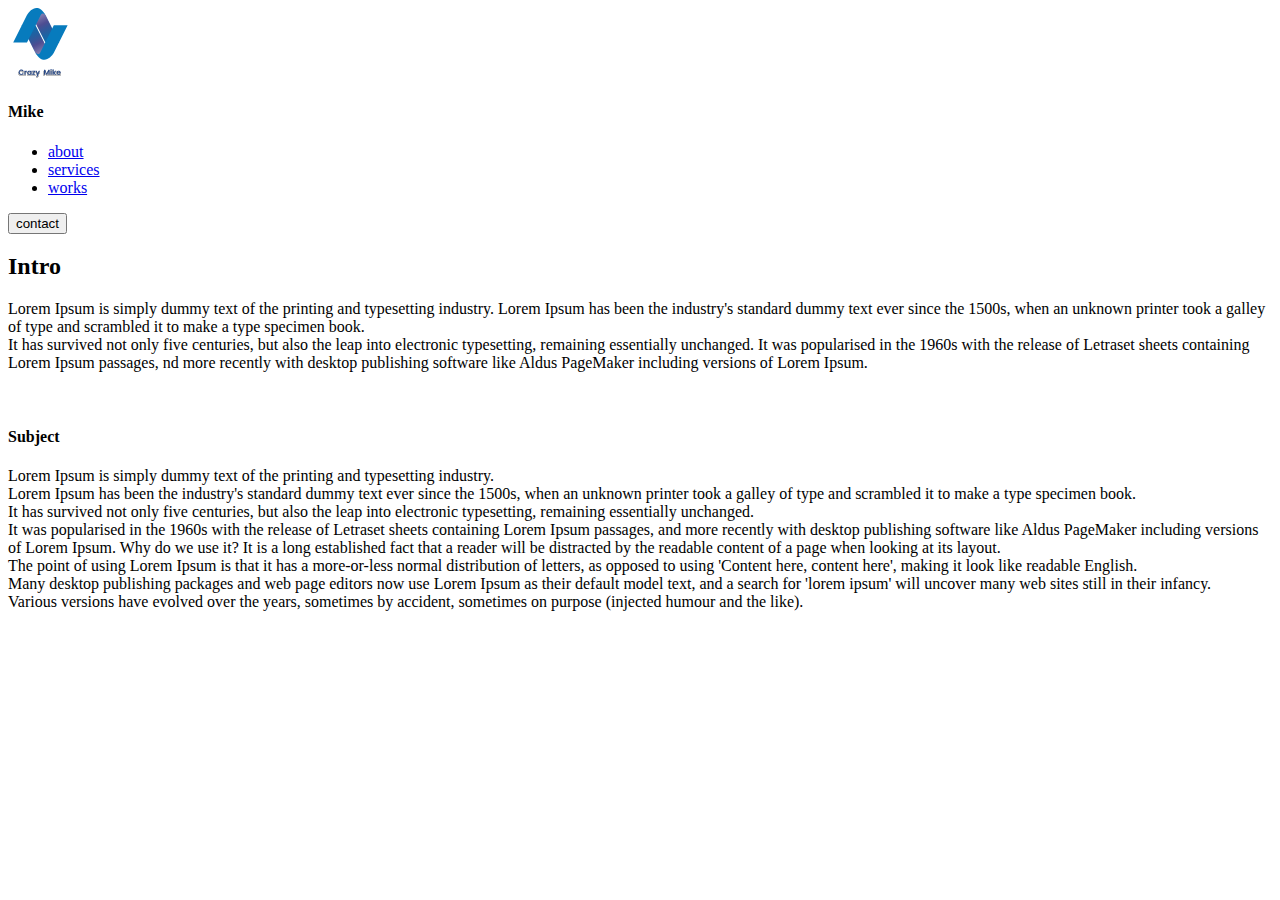
==== html_css_test/index.html @ 1f45998e "added new section contant" ====
<!DOCTYPE html>
<html lang="en">
  <head>
    <meta charset="UTF-8" />
    <meta http-equiv="X-UA-Compatible" content="IE=edge" />
    <meta name="viewport" content="width=device-width, initial-scale=1.0" />
    <title>nav styles</title>
    <link rel="stylesheet" href="style.css" />
  </head>
  <body>
    <header>
      <div class="logo-container">
        <div class="logo-graphic">
          <svg
            width="70"
            height="70"
            viewBox="0 0 390 458"
            fill="none"
            xmlns="http://www.w3.org/2000/svg"
          >
            <path
              d="M301.233 226.419L210.747 45.447L202.838 36.8403L191.44 28.2336L176.786 26.3727L150.966 30.0945L120.493 45.447L210.747 226.419H301.233Z"
              fill="#077BBD"
            />
            <path
              d="M301.233 226.419L210.747 45.447L202.838 36.8403L191.44 28.2336L176.786 26.3727L150.966 30.0945L120.493 45.447L210.747 226.419H301.233Z"
              fill="url(#paint0_linear)"
            />
            <path
              d="M54.8966 112.438L145.383 293.41L153.292 302.017L164.69 310.623L179.344 312.484L205.164 308.763L235.636 293.41L145.383 112.438L54.8966 112.438Z"
              fill="#077BBD"
            />
            <path
              d="M54.8966 112.438L145.383 293.41L153.292 302.017L164.69 310.623L179.344 312.484L205.164 308.763L235.636 293.41L145.383 112.438L54.8966 112.438Z"
              fill="url(#paint1_linear)"
            />
            <path
              d="M90.2537 45.6796L0 225.954H90.2537L180.275 45.6796C189.064 32.4724 196.558 32.8841 210.98 45.9104C163.154 -37.0858 110.724 11.0978 90.2537 45.6796Z"
              fill="#077BBD"
            />
            <path
              d="M265.876 293.178L356.13 112.903L265.876 112.903L176.32 293.178C167.531 306.385 159.805 304.575 145.15 293.178C192.975 376.174 245.406 327.759 265.876 293.178Z"
              fill="#077BBD"
            />
            <g filter="url(#filter0_d)">
              <path
                d="M35.68 420.2C35.68 416.904 36.416 413.96 37.888 411.368C39.392 408.744 41.424 406.712 43.984 405.272C46.576 403.8 49.472 403.064 52.672 403.064C56.416 403.064 59.696 404.024 62.512 405.944C65.328 407.864 67.296 410.52 68.416 413.912H60.688C59.92 412.312 58.832 411.112 57.424 410.312C56.048 409.512 54.448 409.112 52.624 409.112C50.672 409.112 48.928 409.576 47.392 410.504C45.888 411.4 44.704 412.68 43.84 414.344C43.008 416.008 42.592 417.96 42.592 420.2C42.592 422.408 43.008 424.36 43.84 426.056C44.704 427.72 45.888 429.016 47.392 429.944C48.928 430.84 50.672 431.288 52.624 431.288C54.448 431.288 56.048 430.888 57.424 430.088C58.832 429.256 59.92 428.04 60.688 426.44H68.416C67.296 429.864 65.328 432.536 62.512 434.456C59.728 436.344 56.448 437.288 52.672 437.288C49.472 437.288 46.576 436.568 43.984 435.128C41.424 433.656 39.392 431.624 37.888 429.032C36.416 426.44 35.68 423.496 35.68 420.2ZM80.8758 414.536C81.7398 413.128 82.8598 412.024 84.2358 411.224C85.6438 410.424 87.2438 410.024 89.0358 410.024V417.08H87.2598C85.1478 417.08 83.5478 417.576 82.4598 418.568C81.4038 419.56 80.8758 421.288 80.8758 423.752V437H74.1558V410.408H80.8758V414.536ZM91.834 423.608C91.834 420.92 92.362 418.536 93.418 416.456C94.506 414.376 95.962 412.776 97.786 411.656C99.642 410.536 101.706 409.976 103.978 409.976C105.962 409.976 107.69 410.376 109.162 411.176C110.666 411.976 111.866 412.984 112.762 414.2V410.408H119.53V437H112.762V433.112C111.898 434.36 110.698 435.4 109.162 436.232C107.658 437.032 105.914 437.432 103.93 437.432C101.69 437.432 99.642 436.856 97.786 435.704C95.962 434.552 94.506 432.936 93.418 430.856C92.362 428.744 91.834 426.328 91.834 423.608ZM112.762 423.704C112.762 422.072 112.442 420.68 111.802 419.528C111.162 418.344 110.298 417.448 109.21 416.84C108.122 416.2 106.954 415.88 105.706 415.88C104.458 415.88 103.306 416.184 102.25 416.792C101.194 417.4 100.33 418.296 99.658 419.48C99.018 420.632 98.698 422.008 98.698 423.608C98.698 425.208 99.018 426.616 99.658 427.832C100.33 429.016 101.194 429.928 102.25 430.568C103.338 431.208 104.49 431.528 105.706 431.528C106.954 431.528 108.122 431.224 109.21 430.616C110.298 429.976 111.162 429.08 111.802 427.928C112.442 426.744 112.762 425.336 112.762 423.704ZM132.237 431.48H144.093V437H124.605V431.576L136.221 415.928H124.653V410.408H143.949V415.832L132.237 431.48ZM174.736 410.408L158.272 449.576H151.12L156.88 436.328L146.224 410.408H153.76L160.624 428.984L167.584 410.408H174.736ZM237.762 403.496V437H231.042V415.208L222.066 437H216.978L207.954 415.208V437H201.234V403.496H208.866L219.522 428.408L230.178 403.496H237.762ZM247.814 407.24C246.63 407.24 245.638 406.872 244.838 406.136C244.07 405.368 243.686 404.424 243.686 403.304C243.686 402.184 244.07 401.256 244.838 400.52C245.638 399.752 246.63 399.368 247.814 399.368C248.998 399.368 249.974 399.752 250.742 400.52C251.542 401.256 251.942 402.184 251.942 403.304C251.942 404.424 251.542 405.368 250.742 406.136C249.974 406.872 248.998 407.24 247.814 407.24ZM251.126 410.408V437H244.406V410.408H251.126ZM273.509 437L264.485 425.672V437H257.765V401.48H264.485V421.688L273.413 410.408H282.149L270.437 423.752L282.245 437H273.509ZM310.516 423.128C310.516 424.088 310.452 424.952 310.324 425.72H290.884C291.044 427.64 291.716 429.144 292.9 430.232C294.084 431.32 295.54 431.864 297.268 431.864C299.764 431.864 301.54 430.792 302.596 428.648H309.844C309.076 431.208 307.604 433.32 305.428 434.984C303.252 436.616 300.58 437.432 297.412 437.432C294.852 437.432 292.548 436.872 290.5 435.752C288.484 434.6 286.9 432.984 285.748 430.904C284.628 428.824 284.068 426.424 284.068 423.704C284.068 420.952 284.628 418.536 285.748 416.456C286.868 414.376 288.436 412.776 290.452 411.656C292.468 410.536 294.788 409.976 297.412 409.976C299.94 409.976 302.196 410.52 304.18 411.608C306.196 412.696 307.748 414.248 308.836 416.264C309.956 418.248 310.516 420.536 310.516 423.128ZM303.556 421.208C303.524 419.48 302.9 418.104 301.684 417.08C300.468 416.024 298.98 415.496 297.22 415.496C295.556 415.496 294.148 416.008 292.996 417.032C291.876 418.024 291.188 419.416 290.932 421.208H303.556Z"
                fill="#274888"
              />
            </g>
            <defs>
              <filter
                id="filter0_d"
                x="31.68"
                y="399.368"
                width="282.836"
                height="58.208"
                filterUnits="userSpaceOnUse"
                color-interpolation-filters="sRGB"
              >
                <feFlood flood-opacity="0" result="BackgroundImageFix" />
                <feColorMatrix
                  in="SourceAlpha"
                  type="matrix"
                  values="0 0 0 0 0 0 0 0 0 0 0 0 0 0 0 0 0 0 127 0"
                />
                <feOffset dy="4" />
                <feGaussianBlur stdDeviation="2" />
                <feColorMatrix
                  type="matrix"
                  values="0 0 0 0 0 0 0 0 0 0 0 0 0 0 0 0 0 0 0.25 0"
                />
                <feBlend
                  mode="normal"
                  in2="BackgroundImageFix"
                  result="effect1_dropShadow"
                />
                <feBlend
                  mode="normal"
                  in="SourceGraphic"
                  in2="effect1_dropShadow"
                  result="shape"
                />
              </filter>
              <linearGradient
                id="paint0_linear"
                x1="120.261"
                y1="-44.1088"
                x2="268.435"
                y2="245.726"
                gradientUnits="userSpaceOnUse"
              >
                <stop stop-color="white" />
                <stop
                  offset="0.510346"
                  stop-color="#72367C"
                  stop-opacity="0.661584"
                />
                <stop offset="1" stop-color="#143668" stop-opacity="0" />
              </linearGradient>
              <linearGradient
                id="paint1_linear"
                x1="235.869"
                y1="382.966"
                x2="87.695"
                y2="93.1307"
                gradientUnits="userSpaceOnUse"
              >
                <stop stop-color="white" />
                <stop
                  offset="0.510346"
                  stop-color="#72367C"
                  stop-opacity="0.661584"
                />
                <stop offset="1" stop-color="#143668" stop-opacity="0" />
              </linearGradient>
            </defs>
          </svg>
        </div>
        <h4 class="logo">Mike</h4>
      </div>

      <nav>
        <ul class="nav-links">
          <li class="nav-link"><a href="#" class="nav-link">about</a></li>
          <li class="nav-link"><a href="#" class="nav-link">services</a></li>
          <li class="nav-link"><a href="#" class="nav-link">works</a></li>
        </ul>
      </nav>
      <button class="cta">contact</button>
    </header>
    <section class="introduction">
      <div class="intro">
        <h2>Intro</h2>
        <p class="para">
          Lorem Ipsum is simply dummy text of the printing and typesetting
          industry. Lorem Ipsum has been the industry's standard dummy text ever
          since the 1500s, when an unknown printer took a galley of type and
          scrambled it to make a type specimen book.<br />
          It has survived not only five centuries, but also the leap into
          electronic typesetting, remaining essentially unchanged. It was
          popularised in the 1960s with the release of Letraset sheets
          containing Lorem Ipsum passages, nd more recently with desktop
          publishing software like Aldus PageMaker including versions of Lorem
          Ipsum.
        </p>
      </div>
      <div class="banner">
        <img src="ART OF RALLY.jpg" alt="" class="img" />
      </div>
    </section>
    <secton>
      <h4 class="contant">
        Subject</h4>
      Lorem Ipsum is simply dummy text of the printing and typesetting industry.<br>
      Lorem Ipsum has been the industry's standard dummy text ever since the 1500s, when an unknown printer took a galley of type and scrambled it to make a type specimen book.<br>
      It has survived not only five centuries, but also the leap into electronic typesetting, remaining essentially unchanged.<br>
      It was popularised in the 1960s with the release of Letraset sheets containing Lorem Ipsum passages, and more recently with desktop publishing software like Aldus PageMaker including versions of Lorem Ipsum.

Why do we use it?
It is a long established fact that a reader will be distracted by the readable content of a page when looking at its layout.<br>
      The point of using Lorem Ipsum is that it has a more-or-less normal distribution of letters, as opposed to using 'Content here, content here', making it look like readable English.<br>
      Many desktop publishing packages and web page editors now use Lorem Ipsum as their default model text, and a search for 'lorem ipsum' will uncover many web sites still in their infancy.<br>
      Various versions have evolved over the years, sometimes by accident, sometimes on purpose (injected humour and the like).
      </section>
  </body>
</html>
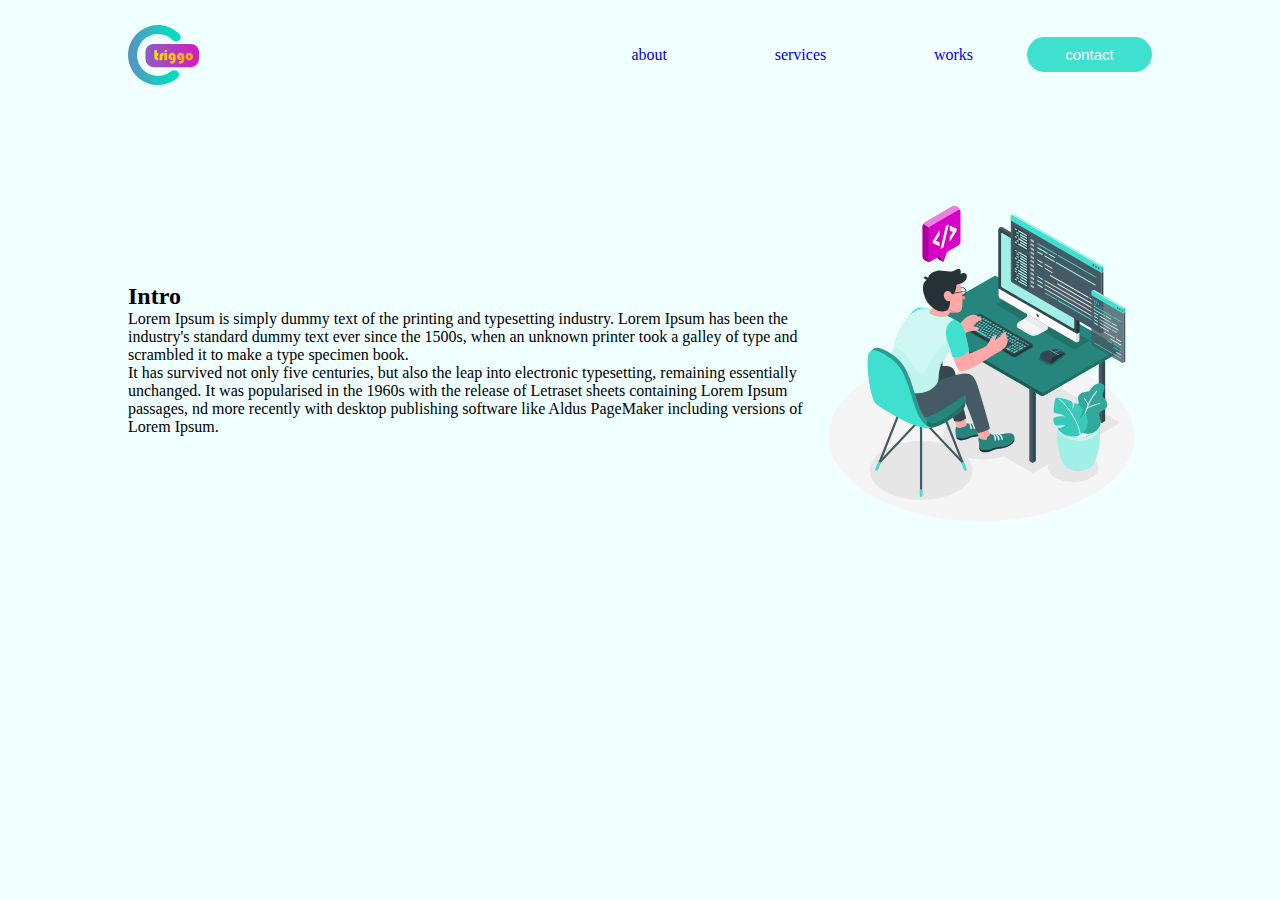
==== commit 3bc9290c: "vector image added" ====
--- a/html_css_test/index.html
+++ b/html_css_test/index.html
@@ -11,7 +11,8 @@
     <header>
       <div class="logo-container">
         <div class="logo-graphic">
-          <svg
+          <img src="triggo_logo.svg" alt="" class="" height="60px" />
+          <!-- <svg
             width="70"
             height="70"
             viewBox="0 0 390 458"
@@ -42,12 +43,6 @@
               d="M265.876 293.178L356.13 112.903L265.876 112.903L176.32 293.178C167.531 306.385 159.805 304.575 145.15 293.178C192.975 376.174 245.406 327.759 265.876 293.178Z"
               fill="#077BBD"
             />
-            <g filter="url(#filter0_d)">
-              <path
-                d="M35.68 420.2C35.68 416.904 36.416 413.96 37.888 411.368C39.392 408.744 41.424 406.712 43.984 405.272C46.576 403.8 49.472 403.064 52.672 403.064C56.416 403.064 59.696 404.024 62.512 405.944C65.328 407.864 67.296 410.52 68.416 413.912H60.688C59.92 412.312 58.832 411.112 57.424 410.312C56.048 409.512 54.448 409.112 52.624 409.112C50.672 409.112 48.928 409.576 47.392 410.504C45.888 411.4 44.704 412.68 43.84 414.344C43.008 416.008 42.592 417.96 42.592 420.2C42.592 422.408 43.008 424.36 43.84 426.056C44.704 427.72 45.888 429.016 47.392 429.944C48.928 430.84 50.672 431.288 52.624 431.288C54.448 431.288 56.048 430.888 57.424 430.088C58.832 429.256 59.92 428.04 60.688 426.44H68.416C67.296 429.864 65.328 432.536 62.512 434.456C59.728 436.344 56.448 437.288 52.672 437.288C49.472 437.288 46.576 436.568 43.984 435.128C41.424 433.656 39.392 431.624 37.888 429.032C36.416 426.44 35.68 423.496 35.68 420.2ZM80.8758 414.536C81.7398 413.128 82.8598 412.024 84.2358 411.224C85.6438 410.424 87.2438 410.024 89.0358 410.024V417.08H87.2598C85.1478 417.08 83.5478 417.576 82.4598 418.568C81.4038 419.56 80.8758 421.288 80.8758 423.752V437H74.1558V410.408H80.8758V414.536ZM91.834 423.608C91.834 420.92 92.362 418.536 93.418 416.456C94.506 414.376 95.962 412.776 97.786 411.656C99.642 410.536 101.706 409.976 103.978 409.976C105.962 409.976 107.69 410.376 109.162 411.176C110.666 411.976 111.866 412.984 112.762 414.2V410.408H119.53V437H112.762V433.112C111.898 434.36 110.698 435.4 109.162 436.232C107.658 437.032 105.914 437.432 103.93 437.432C101.69 437.432 99.642 436.856 97.786 435.704C95.962 434.552 94.506 432.936 93.418 430.856C92.362 428.744 91.834 426.328 91.834 423.608ZM112.762 423.704C112.762 422.072 112.442 420.68 111.802 419.528C111.162 418.344 110.298 417.448 109.21 416.84C108.122 416.2 106.954 415.88 105.706 415.88C104.458 415.88 103.306 416.184 102.25 416.792C101.194 417.4 100.33 418.296 99.658 419.48C99.018 420.632 98.698 422.008 98.698 423.608C98.698 425.208 99.018 426.616 99.658 427.832C100.33 429.016 101.194 429.928 102.25 430.568C103.338 431.208 104.49 431.528 105.706 431.528C106.954 431.528 108.122 431.224 109.21 430.616C110.298 429.976 111.162 429.08 111.802 427.928C112.442 426.744 112.762 425.336 112.762 423.704ZM132.237 431.48H144.093V437H124.605V431.576L136.221 415.928H124.653V410.408H143.949V415.832L132.237 431.48ZM174.736 410.408L158.272 449.576H151.12L156.88 436.328L146.224 410.408H153.76L160.624 428.984L167.584 410.408H174.736ZM237.762 403.496V437H231.042V415.208L222.066 437H216.978L207.954 415.208V437H201.234V403.496H208.866L219.522 428.408L230.178 403.496H237.762ZM247.814 407.24C246.63 407.24 245.638 406.872 244.838 406.136C244.07 405.368 243.686 404.424 243.686 403.304C243.686 402.184 244.07 401.256 244.838 400.52C245.638 399.752 246.63 399.368 247.814 399.368C248.998 399.368 249.974 399.752 250.742 400.52C251.542 401.256 251.942 402.184 251.942 403.304C251.942 404.424 251.542 405.368 250.742 406.136C249.974 406.872 248.998 407.24 247.814 407.24ZM251.126 410.408V437H244.406V410.408H251.126ZM273.509 437L264.485 425.672V437H257.765V401.48H264.485V421.688L273.413 410.408H282.149L270.437 423.752L282.245 437H273.509ZM310.516 423.128C310.516 424.088 310.452 424.952 310.324 425.72H290.884C291.044 427.64 291.716 429.144 292.9 430.232C294.084 431.32 295.54 431.864 297.268 431.864C299.764 431.864 301.54 430.792 302.596 428.648H309.844C309.076 431.208 307.604 433.32 305.428 434.984C303.252 436.616 300.58 437.432 297.412 437.432C294.852 437.432 292.548 436.872 290.5 435.752C288.484 434.6 286.9 432.984 285.748 430.904C284.628 428.824 284.068 426.424 284.068 423.704C284.068 420.952 284.628 418.536 285.748 416.456C286.868 414.376 288.436 412.776 290.452 411.656C292.468 410.536 294.788 409.976 297.412 409.976C299.94 409.976 302.196 410.52 304.18 411.608C306.196 412.696 307.748 414.248 308.836 416.264C309.956 418.248 310.516 420.536 310.516 423.128ZM303.556 421.208C303.524 419.48 302.9 418.104 301.684 417.08C300.468 416.024 298.98 415.496 297.22 415.496C295.556 415.496 294.148 416.008 292.996 417.032C291.876 418.024 291.188 419.416 290.932 421.208H303.556Z"
-                fill="#274888"
-              />
-            </g>
             <defs>
               <filter
                 id="filter0_d"
@@ -115,9 +110,9 @@
                 <stop offset="1" stop-color="#143668" stop-opacity="0" />
               </linearGradient>
             </defs>
-          </svg>
+          </svg>-->
         </div>
-        <h4 class="logo">Mike</h4>
+        <!-- <h4 class="logo">Mike</h4> -->
       </div>
 
       <nav>
@@ -130,38 +125,3354 @@
       <button class="cta">contact</button>
     </header>
     <section class="introduction">
-      <div class="intro">
-        <h2>Intro</h2>
-        <p class="para">
-          Lorem Ipsum is simply dummy text of the printing and typesetting
-          industry. Lorem Ipsum has been the industry's standard dummy text ever
-          since the 1500s, when an unknown printer took a galley of type and
-          scrambled it to make a type specimen book.<br />
-          It has survived not only five centuries, but also the leap into
-          electronic typesetting, remaining essentially unchanged. It was
-          popularised in the 1960s with the release of Letraset sheets
-          containing Lorem Ipsum passages, nd more recently with desktop
-          publishing software like Aldus PageMaker including versions of Lorem
-          Ipsum.
-        </p>
-      </div>
-      <div class="banner">
-        <img src="ART OF RALLY.jpg" alt="" class="img" />
+      <div class="section-container">
+        <div class="intro">
+          <h2>Intro</h2>
+          <p class="para">
+            Lorem Ipsum is simply dummy text of the printing and typesetting
+            industry. Lorem Ipsum has been the industry's standard dummy text
+            ever since the 1500s, when an unknown printer took a galley of type
+            and scrambled it to make a type specimen book.<br />
+            It has survived not only five centuries, but also the leap into
+            electronic typesetting, remaining essentially unchanged. It was
+            popularised in the 1960s with the release of Letraset sheets
+            containing Lorem Ipsum passages, nd more recently with desktop
+            publishing software like Aldus PageMaker including versions of Lorem
+            Ipsum.
+          </p>
+        </div>
+        <div class="banner">
+          <!-- <img src="ART OF RALLY.jpg" alt="" class="img" />-->
+
+          <svg
+            class="animated"
+            id="freepik_stories-programming"
+            xmlns="http://www.w3.org/2000/svg"
+            viewBox="0 0 500 500"
+            version="1.1"
+            xmlns:xlink="http://www.w3.org/1999/xlink"
+            xmlns:svgjs="http://svgjs.com/svgjs"
+          >
+            <style>
+              svg#freepik_stories-programming:not(.animated) .animable {
+                opacity: 0;
+              }
+              svg#freepik_stories-programming.animated
+                #freepik--Floor--inject-12 {
+                animation: 1s 1 forwards cubic-bezier(0.36, -0.01, 0.5, 1.38)
+                  slideDown;
+                animation-delay: 0s;
+              }
+              svg#freepik_stories-programming.animated
+                #freepik--Shadows--inject-12 {
+                animation: 1s 1 forwards cubic-bezier(0.36, -0.01, 0.5, 1.38)
+                  fadeIn;
+                animation-delay: 0s;
+              }
+              svg#freepik_stories-programming.animated
+                #freepik--Desk--inject-12 {
+                animation: 1s 1 forwards cubic-bezier(0.36, -0.01, 0.5, 1.38)
+                  slideRight;
+                animation-delay: 0s;
+              }
+              svg#freepik_stories-programming.animated
+                #freepik--Plant--inject-12 {
+                animation: 1s 1 forwards cubic-bezier(0.36, -0.01, 0.5, 1.38)
+                  zoomIn;
+                animation-delay: 0s;
+              }
+              svg#freepik_stories-programming.animated
+                #freepik--Character--inject-12 {
+                animation: 1s 1 forwards cubic-bezier(0.36, -0.01, 0.5, 1.38)
+                  lightSpeedLeft;
+                animation-delay: 0s;
+              }
+              svg#freepik_stories-programming.animated
+                #freepik--speech-bubble--inject-12 {
+                animation: 1s 1 forwards cubic-bezier(0.36, -0.01, 0.5, 1.38)
+                  fadeIn;
+                animation-delay: 0s;
+              }
+              svg#freepik_stories-programming.animated
+                #freepik--text-boxes--inject-12 {
+                animation: 1s 1 forwards cubic-bezier(0.36, -0.01, 0.5, 1.38)
+                  slideLeft;
+                animation-delay: 0s;
+              }
+              @keyframes slideDown {
+                0% {
+                  opacity: 0;
+                  transform: translateY(-30px);
+                }
+                100% {
+                  opacity: 1;
+                  transform: translateY(0);
+                }
+              }
+              @keyframes fadeIn {
+                0% {
+                  opacity: 0;
+                }
+                100% {
+                  opacity: 1;
+                }
+              }
+              @keyframes slideRight {
+                0% {
+                  opacity: 0;
+                  transform: translateX(30px);
+                }
+                100% {
+                  opacity: 1;
+                  transform: translateX(0);
+                }
+              }
+              @keyframes zoomIn {
+                0% {
+                  opacity: 0;
+                  transform: scale(0.5);
+                }
+                100% {
+                  opacity: 1;
+                  transform: scale(1);
+                }
+              }
+              @keyframes lightSpeedLeft {
+                from {
+                  transform: translate3d(-50%, 0, 0) skewX(20deg);
+                  opacity: 0;
+                }
+                60% {
+                  transform: skewX(-10deg);
+                  opacity: 1;
+                }
+                80% {
+                  transform: skewX(2deg);
+                }
+                to {
+                  opacity: 1;
+                  transform: translate3d(0, 0, 0);
+                }
+              }
+              @keyframes slideLeft {
+                0% {
+                  opacity: 0;
+                  transform: translateX(-30px);
+                }
+                100% {
+                  opacity: 1;
+                  transform: translateX(0);
+                }
+              }
+              .animator-hidden {
+                display: none;
+              }
+            </style>
+            <g
+              id="freepik--Floor--inject-12"
+              class="animable"
+              style="transform-origin: 249.86px 362.36px"
+            >
+              <ellipse
+                id="freepik--floor--inject-12"
+                cx="249.86"
+                cy="362.36"
+                rx="224.23"
+                ry="124.15"
+                style="
+                  fill: rgb(245, 245, 245);
+                  transform-origin: 249.86px 362.36px;
+                "
+                class="animable"
+              ></ellipse>
+            </g>
+            <g
+              id="freepik--Shadows--inject-12"
+              class="animable"
+              style="transform-origin: 269.298px 346.273px"
+            >
+              <path
+                id="freepik--Shadow--inject-12"
+                d="M451.69,343.15l-125,72.2a3.69,3.69,0,0,1-3.36,0l-180.22-104a1,1,0,0,1,0-1.94l125-72.2a3.69,3.69,0,0,1,3.36,0l180.22,104A1,1,0,0,1,451.69,343.15Z"
+                style="
+                  fill: rgb(230, 230, 230);
+                  transform-origin: 297.4px 326.28px;
+                "
+                class="animable"
+              ></path>
+              <ellipse
+                id="freepik--shadow--inject-12"
+                cx="161.23"
+                cy="412.39"
+                rx="75.08"
+                ry="43.35"
+                style="
+                  fill: rgb(230, 230, 230);
+                  transform-origin: 161.23px 412.39px;
+                "
+                class="animable"
+              ></ellipse>
+              <ellipse
+                id="freepik--shadow--inject-12"
+                cx="252.65"
+                cy="362.13"
+                rx="59.1"
+                ry="34.12"
+                style="
+                  fill: rgb(230, 230, 230);
+                  transform-origin: 252.65px 362.13px;
+                "
+                class="animable"
+              ></ellipse>
+              <ellipse
+                id="freepik--shadow--inject-12"
+                cx="384.09"
+                cy="407.87"
+                rx="37.1"
+                ry="21.42"
+                style="
+                  fill: rgb(230, 230, 230);
+                  transform-origin: 384.09px 407.87px;
+                "
+                class="animable"
+              ></ellipse>
+            </g>
+            <g
+              id="freepik--Desk--inject-12"
+              class="animable"
+              style="transform-origin: 308.085px 218.959px"
+            >
+              <g
+                id="freepik--desk--inject-12"
+                class="animable"
+                style="transform-origin: 308.085px 218.959px"
+              >
+                <g
+                  id="freepik--Table--inject-12"
+                  class="animable"
+                  style="transform-origin: 304.4px 264.226px"
+                >
+                  <path
+                    d="M329.42,286.36v111a2.48,2.48,0,0,1-1.12,1.94l-2.38,1.37a2.46,2.46,0,0,1-2.24,0l-2.38-1.37a2.48,2.48,0,0,1-1.12-1.94V286.36c0-.71.5-1,1.12-.64l2.38,1.37a2.46,2.46,0,0,0,2.24,0l2.38-1.37C328.92,285.36,329.42,285.65,329.42,286.36Z"
+                    style="
+                      fill: rgb(55, 71, 79);
+                      transform-origin: 324.8px 343.252px;
+                    "
+                    id="ele84lsost4np"
+                    class="animable"
+                  ></path>
+                  <path
+                    d="M323.68,400.62l-2.38-1.37a2.48,2.48,0,0,1-1.12-1.94V286.36c0-.71.5-1,1.12-.64l2.38,1.37A2.48,2.48,0,0,1,324.8,289V400C324.8,400.69,324.3,401,323.68,400.62Z"
+                    style="
+                      fill: rgb(69, 90, 100);
+                      transform-origin: 322.49px 343.175px;
+                    "
+                    id="eljwvrrw5t21"
+                    class="animable"
+                  ></path>
+                  <path
+                    d="M430.93,227.72V338.66a2.45,2.45,0,0,1-1.12,1.94L427.43,342a2.52,2.52,0,0,1-2.24,0l-2.38-1.38a2.48,2.48,0,0,1-1.12-1.94V227.72c0-.71.51-1,1.12-.65l2.38,1.38a2.46,2.46,0,0,0,2.24,0l2.38-1.38C430.43,226.72,430.93,227,430.93,227.72Z"
+                    style="
+                      fill: rgb(55, 71, 79);
+                      transform-origin: 426.31px 284.591px;
+                    "
+                    id="elr7t08pqh6md"
+                    class="animable"
+                  ></path>
+                  <path
+                    d="M425.19,342l-2.38-1.38a2.48,2.48,0,0,1-1.12-1.94V227.72c0-.71.51-1,1.12-.65l2.38,1.38a2.47,2.47,0,0,1,1.12,1.94V341.33C426.31,342,425.81,342.33,425.19,342Z"
+                    style="
+                      fill: rgb(69, 90, 100);
+                      transform-origin: 424px 284.525px;
+                    "
+                    id="elaktpo2t7xh5"
+                    class="animable"
+                  ></path>
+                  <path
+                    d="M192.71,207.47v111a2.48,2.48,0,0,1-1.12,1.94l-2.38,1.37a2.46,2.46,0,0,1-2.24,0l-2.38-1.37a2.48,2.48,0,0,1-1.12-1.94v-111c0-.71.5-1,1.12-.64L187,208.2a2.46,2.46,0,0,0,2.24,0l2.38-1.37C192.21,206.47,192.71,206.76,192.71,207.47Z"
+                    style="
+                      fill: rgb(55, 71, 79);
+                      transform-origin: 188.09px 264.362px;
+                    "
+                    id="elf4302tsl7yt"
+                    class="animable"
+                  ></path>
+                  <path
+                    d="M187,321.73l-2.38-1.37a2.48,2.48,0,0,1-1.12-1.94v-111c0-.71.5-1,1.12-.64L187,208.2a2.48,2.48,0,0,1,1.12,1.94V321.08C188.09,321.8,187.59,322.09,187,321.73Z"
+                    style="
+                      fill: rgb(69, 90, 100);
+                      transform-origin: 185.81px 264.255px;
+                    "
+                    id="elgzri3o5ooee"
+                    class="animable"
+                  ></path>
+                  <path
+                    d="M453,235.61v-.81a4.49,4.49,0,0,0-2-3.53L272,128a4.51,4.51,0,0,0-4.08,0l-110.12,63.6a4.49,4.49,0,0,0-2,3.53V196a4.49,4.49,0,0,0,2,3.53l179,103.26a4.58,4.58,0,0,0,4.08,0L451,239.14A4.49,4.49,0,0,0,453,235.61Z"
+                    style="
+                      fill: rgb(64, 224, 208);
+                      transform-origin: 304.4px 215.391px;
+                    "
+                    id="el37zgjjayv9p"
+                    class="animable"
+                  ></path>
+                  <g id="eljxl0afu1e8j">
+                    <path
+                      d="M453,235.61v-.81a4.49,4.49,0,0,0-2-3.53L272,128a4.51,4.51,0,0,0-4.08,0l-110.12,63.6a4.49,4.49,0,0,0-2,3.53V196a4.49,4.49,0,0,0,2,3.53l179,103.26a4.58,4.58,0,0,0,4.08,0L451,239.14A4.49,4.49,0,0,0,453,235.61Z"
+                      style="opacity: 0.6; transform-origin: 304.4px 215.391px"
+                      class="animable"
+                    ></path>
+                  </g>
+                  <path
+                    d="M338.82,297.72v5.52a4.24,4.24,0,0,0,2-.49L451,239.15a4.51,4.51,0,0,0,2-3.53v-.82a4.53,4.53,0,0,0-1.66-3.26c.73.63.61,1.5-.38,2.09l-110.12,63.6A4.13,4.13,0,0,1,338.82,297.72Z"
+                    style="
+                      fill: rgb(64, 224, 208);
+                      transform-origin: 395.91px 267.39px;
+                    "
+                    id="elf78hawo6jv"
+                    class="animable"
+                  ></path>
+                  <g id="elmb6fbt4q1a">
+                    <path
+                      d="M338.82,297.72v5.52a4.24,4.24,0,0,0,2-.49L451,239.15a4.51,4.51,0,0,0,2-3.53v-.82a4.53,4.53,0,0,0-1.66-3.26c.73.63.61,1.5-.38,2.09l-110.12,63.6A4.13,4.13,0,0,1,338.82,297.72Z"
+                      style="opacity: 0.5; transform-origin: 395.91px 267.39px"
+                      class="animable"
+                    ></path>
+                  </g>
+                  <path
+                    d="M451,233.62,340.86,297.23a4.51,4.51,0,0,1-4.08,0L157.77,194a1.24,1.24,0,0,1,0-2.35L267.89,128a4.51,4.51,0,0,1,4.08,0L451,231.27A1.24,1.24,0,0,1,451,233.62Z"
+                    style="
+                      fill: rgb(64, 224, 208);
+                      transform-origin: 304.385px 212.615px;
+                    "
+                    id="elsf3cq88kmup"
+                    class="animable"
+                  ></path>
+                  <g id="elb9spdacxw5s">
+                    <path
+                      d="M451,233.62,340.86,297.23a4.51,4.51,0,0,1-4.08,0L157.77,194a1.24,1.24,0,0,1,0-2.35L267.89,128a4.51,4.51,0,0,1,4.08,0L451,231.27A1.24,1.24,0,0,1,451,233.62Z"
+                      style="
+                        opacity: 0.4;
+                        transform-origin: 304.385px 212.615px;
+                      "
+                      class="animable"
+                    ></path>
+                  </g>
+                </g>
+                <g
+                  id="freepik--Keyboard--inject-12"
+                  class="animable"
+                  style="transform-origin: 272.24px 215.438px"
+                >
+                  <g id="freepik--shadow--inject-12">
+                    <path
+                      d="M325.29,232.24l-26.09,15.1a3.25,3.25,0,0,1-2.93,0L219.19,202.9a.89.89,0,0,1,0-1.69l26.09-15.11a3.26,3.26,0,0,1,2.92,0l77.09,44.45A.89.89,0,0,1,325.29,232.24Z"
+                      style="
+                        opacity: 0.15;
+                        transform-origin: 272.24px 216.722px;
+                      "
+                      class="animable"
+                    ></path>
+                  </g>
+                  <g
+                    id="freepik--keyboard--inject-12"
+                    class="animable"
+                    style="transform-origin: 272.495px 214.37px"
+                  >
+                    <path
+                      d="M220.77,198.53a1,1,0,0,1,.61-.84l24.51-14.15a3.2,3.2,0,0,1,2.92,0l74.8,43.25a1,1,0,0,1,.6.85v2.57a1,1,0,0,1-.6.84l-24.5,14.15a3.22,3.22,0,0,1-2.93,0L221.38,202a1,1,0,0,1-.61-.84Z"
+                      style="
+                        fill: rgb(38, 50, 56);
+                        transform-origin: 272.49px 214.37px;
+                      "
+                      id="el27pb0r1hbof"
+                      class="animable"
+                    ></path>
+                    <path
+                      d="M299.11,242.57l24.5-14.09a.89.89,0,0,0,0-1.69l-74.8-43.25a3.2,3.2,0,0,0-2.92,0l-24.51,14.15a.89.89,0,0,0,0,1.69l74.8,43.18A3.25,3.25,0,0,0,299.11,242.57Z"
+                      style="
+                        fill: rgb(55, 71, 79);
+                        transform-origin: 272.495px 213.051px;
+                      "
+                      id="elpz65jobewlh"
+                      class="animable"
+                    ></path>
+                    <path
+                      d="M297.74,242.91v2.63a2.92,2.92,0,0,0,1.37-.34l24.49-14.14a1,1,0,0,0,.61-.85v-2.58a1,1,0,0,1-.61.85l-24.49,14.09A3,3,0,0,1,297.74,242.91Z"
+                      style="
+                        fill: rgb(38, 50, 56);
+                        transform-origin: 310.975px 236.585px;
+                      "
+                      id="elng75ei92j"
+                      class="animable"
+                    ></path>
+                    <path
+                      d="M225.31,198.72s0,0,0,0l2.42-1.4,3.29,1.9-2.44,1.45-3.29-1.9Zm3.8-2.19a0,0,0,0,1,0,0l2.43-1.4,2.59,1.49L231.69,198l-2.58-1.49Zm.8,4.85a0,0,0,0,1,0,0l2.43-1.4,2.58,1.49-2.44,1.45-2.58-1.49Zm3-7s0,0,0,0l2.43-1.4,4.17,2.42-2.44,1.44-4.17-2.41Zm.09,4.44s0,0,0,0l2.42-1.41,2.06,1.19L235.05,200,233,198.79Zm.8,4.84,0,0,2.42-1.4,2.59,1.49-2.45,1.45-2.58-1.49Zm2.56-2.9a.05.05,0,0,1,0,0l2.42-1.4,2,1.19-2.44,1.45-2-1.19Zm.34-8.58,0,0,2.43-1.4,3.29,1.9L240,194.06l-3.29-1.9Zm1,13.73s0,0,0,0l2.42-1.4,18.68,10.78-2.44,1.45-18.68-10.78Zm.7-8.37s0,0,0,0l2.42-1.4,2,1.19-2.44,1.44-2.05-1.18Zm1.33,5.16a.05.05,0,0,1,0,0l2.42-1.4,2.05,1.19-2.44,1.45-2.05-1.19ZM240.5,190s0,0,0,0l2.42-1.4,2.06,1.19-2.44,1.44L240.51,190Zm.8,4.85s0,0,0,0l2.42-1.4,2.06,1.18L243.36,196l-2.06-1.18Zm.45,4.64s0,0,0,0l2.42-1.4,2.05,1.19-2.44,1.44-2.05-1.18Zm1.33,5.16a.05.05,0,0,1,0,0l2.42-1.4,2,1.19-2.44,1.45-2-1.19Zm.78-12.71s0,0,0,0l2.42-1.4,2.06,1.19-2.44,1.44-2-1.18Zm.8,4.85s0,0,0,0l2.42-1.4,2.06,1.18-2.44,1.45-2.05-1.18Zm.45,4.64,0,0,2.42-1.4,2,1.19-2.44,1.44-2-1.18Zm0-14.09s0,0,0,0l2.42-1.4,2.59,1.49-2.45,1.45-2.58-1.49Zm1.33,19.25a.05.05,0,0,1,0,0l2.42-1.4,2.05,1.19-2.44,1.45-2.05-1.19Zm.78-12.71s0,0,0,0l2.42-1.4,2.06,1.19L249.28,195l-2.05-1.18Zm.8,4.85s0,0,0,0l2.42-1.4,2.06,1.18-2.44,1.45L248,198.7Zm.45,4.64s0,0,0,0l2.42-1.4,2.05,1.19-2.44,1.44-2.05-1.18Zm1.33,5.16a.05.05,0,0,1,0,0l2.42-1.4,2,1.19-2.44,1.45-2-1.19Zm.66-18.1s0,0,0,0l2.43-1.4,2.05,1.18-2.44,1.45-2.05-1.18Zm.12,5.39s0,0,0,0l2.42-1.4,2.06,1.19L252.63,197l-2-1.18Zm.8,4.85s0,0,0,0l2.42-1.4,2.06,1.18-2.44,1.45-2.05-1.18Zm.45,4.64s0,0,0,0l2.42-1.4,2,1.19-2.44,1.44-2-1.18Zm1.33,5.16s0,0,0,0L255.6,209l2,1.19-2.44,1.45-2.05-1.19Zm.66-18.1s0,0,0,0l2.42-1.4,2.06,1.18-2.44,1.45-2-1.18Zm.12,5.39s0,0,0,0l2.42-1.4,2.06,1.19L256,198.91l-2-1.18Zm.8,4.85s0,0,0,0l2.42-1.4,2.06,1.18-2.44,1.45-2.05-1.18Zm.45,4.64v0l2.43-1.4,2.05,1.19-2.44,1.44-2.05-1.18Zm1.33,5.16s0,0,0,0l2.42-1.41,2.05,1.19-2.44,1.45-2.05-1.19Zm.66-18.1s0,0,0,0l2.43-1.4,2.05,1.18-2.44,1.45-2.05-1.18Zm.12,5.39s0,0,0,0l2.43-1.4,2.05,1.19-2.45,1.44-2-1.18Zm.37,17.76a0,0,0,0,1,0,0l2.43-1.4,2.58,1.49-2.44,1.45-2.58-1.49Zm.43-12.91s0,0,0,0l2.42-1.4,2.06,1.18-2.44,1.45-2.05-1.18Zm.45,4.64v0l2.43-1.4L263,208.9l-2.44,1.44-2.05-1.18Zm1.33,5.16a.05.05,0,0,1,0,0l2.42-1.4,2.06,1.19-2.45,1.45-2.05-1.19Zm.66-18.1s0,0,0,0l2.43-1.4L265,196l-2.44,1.45-2.05-1.18Zm.12,5.39s0,0,0,0l2.43-1.4,2.05,1.19-2.44,1.44-2.05-1.18Zm.8,4.85s0,0,0,0l2.43-1.4,2,1.18-2.44,1.45-2-1.18Zm.1,13.21s0,0,0,0l2.43-1.4,2.58,1.49-2.44,1.45-2.58-1.49Zm.35-8.57s0,0,0,0l2.42-1.4,2,1.19L264,212.28l-2-1.18Zm1.33,5.16a.05.05,0,0,1,0,0l2.42-1.4,2.06,1.19-2.45,1.45-2.05-1.19Zm.78-12.71s0,0,0,0l2.43-1.4,2,1.19-2.44,1.44L264,203.55Zm.8,4.85s0,0,0,0l2.43-1.4,2.05,1.18-2.44,1.45-2.05-1.18Zm.45,4.64s0,0,0,0l2.42-1.4,2.05,1.19-2.44,1.44L265.27,213Zm.1-14s0,0,0,0l2.43-1.4,2.05,1.19-2.44,1.45L265.37,199Zm.08,22.91a0,0,0,0,1,0,0l2.43-1.4,2.58,1.49L268,223.41l-2.58-1.49Zm1.15-3.72s0,0,0,0l2.42-1.41,2.06,1.19-2.45,1.45-2-1.19Zm.78-12.71a0,0,0,0,1,0,0l2.42-1.4,2.06,1.19-2.44,1.44-2.05-1.18Zm.8,4.85s0,0,0,0l2.43-1.4,2.05,1.18-2.44,1.45-2.05-1.18Zm.45,4.64s0,0,0,0l2.42-1.4,2.06,1.19-2.45,1.44L268.63,215Zm.1-14s0,0,0,0l2.43-1.4,2.05,1.19-2.44,1.45-2-1.19Zm.62,23.22a0,0,0,0,1,0,0l2.43-1.41,3.29,1.9-2.44,1.45-3.29-1.9Zm.61-4s0,0,0,0l2.42-1.41,6.48,3.74-2.44,1.45L270,220.13Zm.78-12.71s0,0,0,0l2.43-1.4,2.05,1.19-2.44,1.44-2.05-1.18Zm.8,4.85s0,0,0,0l2.43-1.4L276,212l-2.44,1.45-2.05-1.18Zm.45,4.64s0,0,0,0l2.42-1.4,2.06,1.19L274,218.1,272,216.92Zm.1-14s0,0,0,0l2.43-1.4,2.05,1.19-2.44,1.45-2.05-1.19Zm2,6.48s0,0,0,0l2.43-1.4,2.05,1.19-2.44,1.44-2.05-1.18Zm.55,17.86s0,0,0,0l2.42-1.4,2.06,1.18-2.45,1.45-2-1.18Zm.25-13s0,0,0,0l2.43-1.4,2,1.18L277,215.4l-2-1.18Zm.45,4.64,0,0,2.42-1.4,1.88,1.08a1.2,1.2,0,0,0,.59.13,1.33,1.33,0,0,0,.62-.13l3.19-1.84,2.4,1.39-6.23,3.64-4.89-2.82Zm.1-14s0,0,0,0l2.43-1.4,2.05,1.19L277.5,206l-2.05-1.19Zm2,6.48s0,0,0,0l2.42-1.4,2.06,1.19-2.44,1.44-2-1.18Zm.55,17.86s0,0,0,0l2.42-1.4,2.06,1.18-2.45,1.45-2-1.18Zm.25-13s0,0,0,0l2.43-1.4,2.05,1.18-2.44,1.45-2.05-1.18Zm2-8.55s0,0,0,0l2.42-1.4,2.06,1.18-2.45,1.45-2.05-1.18Zm.55,5.64s0,0,0,0l2.42-1.4,2.06,1.19-2.44,1.44-2.05-1.18Zm.55,17.86s0,0,0,0l2.43-1.4,2.05,1.18-2.45,1.45-2-1.18Zm.44-4.13a.05.05,0,0,1,0,0l2.42-1.4,2.06,1.19-2.45,1.45L281.81,227Zm1.82-17.43s0,0,0,0l2.42-1.4,2.05,1.18-2.44,1.45-2.05-1.18Zm.55,5.64s0,0,0,0l2.43-1.4,3.64,2.1-2.44,1.45-3.64-2.1Zm1.26,18.27s0,0,0,0l2.42-1.4,5.42,3.12-2.45,1.45-5.41-3.12Zm.6-12.81,0,0,2.43-1.4,2.05,1.19-2.44,1.44-2.05-1.18Zm.95-9.16s0,0,0,0l2.42-1.4,2.05,1.18L289,212.67,287,211.49Zm2.25,19.78s0,0,0,0l2.43-1.4,2.05,1.19-2.44,1.45-2.05-1.19Zm.16-8.68,0,0,2.43-1.4,2,1.19-2.44,1.44-2-1.18Zm.44-4.13s0,0,0,0l2.43-1.4,2,1.18-2.44,1.45-2-1.18Zm.51-5s0,0,0,0l2.42-1.4,2,1.18-2.44,1.45-2-1.18Zm1.81,23.91s0,0,0,0l2.42-1.4,2.06,1.18-2.45,1.45-2-1.18Zm.44-4.13s0,0,0,0l2.43-1.4,2,1.19-2.44,1.45-2-1.19Zm.16-8.68,0,0,2.43-1.4,2.05,1.19-2.44,1.44-2.05-1.18Zm.28,4.54a.1.1,0,0,1,0,0l2.43-1.4,2,1.19-2.44,1.44-2-1.18Zm.16-8.67s0,0,0,0l2.43-1.4,2.05,1.18-2.44,1.45-2.05-1.18Zm1.25-4.6s0,0,0,0l2.42-1.4,2.06,1.18L296.51,217l-2.05-1.18Zm1.07,23.48s0,0,0,0l6.22-3.6,2.05,1.19-6.23,3.64-2.06-1.18Zm.44-4.13s0,0,0,0l2.43-1.4,2.05,1.19L298,236.33,296,235.14Zm.44-4.14a.1.1,0,0,1,0,0l2.43-1.4,2.05,1.19-2.44,1.44L296.4,231Zm.16-8.67s0,0,0,0l2.43-1.4,2.05,1.18-2.44,1.45-2.05-1.18Zm.27,4.54s0,0,0,0l2.43-1.4,2.05,1.18-2.44,1.45-2.05-1.18Zm1-9.14s0,0,0,0l2.42-1.4,2.06,1.18-2.44,1.45-2.05-1.18Zm1.95,15.21a.1.1,0,0,1,0,0l2.43-1.4,2.05,1.19-2.44,1.45L299.76,233Zm.43-4.13s0,0,0,0l2.43-1.4,2.05,1.18L302.25,230l-2.05-1.18Zm.44-4.13s0,0,0,0l2.42-1.4,2.06,1.18-2.45,1.45-2-1.18Zm.54-5s0,0,0,0l2.42-1.4,2.06,1.18-2.44,1.45-2.05-1.18Zm1.95,15.21v0l6.23-3.59,2.05,1.18-6.24,3.65-2.05-1.19Zm.43-4.13s0,0,0,0l2.43-1.4,2.05,1.18-2.44,1.45-2.05-1.18Zm.44-4.13s0,0,0,0l2.42-1.4,2.06,1.18L306,227.81l-2-1.18Zm2.23-5.17v0l1-.61,2.06,1.19-1.06.65-2-1.18Zm1.13,7.11s0,0,0,0l2.42-1.4,2.06,1.18-2.45,1.45-2-1.18Zm2.23-5.17s0,0,0,0l1-.61,2.06,1.19-1.06.65-2-1.18Zm1.13,7.11s0,0,0,0l2.42-1.4,2.06,1.18-2.45,1.45-2-1.18Zm2.23-5.17s0,0,0,0l1-.61,2.06,1.19-1.06.65-2-1.18Zm3.35,1.94s0,0,0,0l1-.61,2.06,1.19-1.06.65-2-1.18Z"
+                      style="
+                        fill: rgb(64, 224, 208);
+                        transform-origin: 272.315px 213.34px;
+                      "
+                      id="elw4ym5qttwmo"
+                      class="animable"
+                    ></path>
+                  </g>
+                </g>
+                <g
+                  id="freepik--Device--inject-12"
+                  class="animable"
+                  style="transform-origin: 339.675px 145.365px"
+                >
+                  <g id="freepik--shadow--inject-12">
+                    <polygon
+                      points="385.58 235.17 408.53 221.92 293.77 155.66 270.82 168.91 385.58 235.17"
+                      style="
+                        opacity: 0.15;
+                        transform-origin: 339.675px 195.415px;
+                      "
+                      class="animable"
+                    ></polygon>
+                  </g>
+                  <g
+                    id="freepik--Monitor--inject-12"
+                    class="animable"
+                    style="transform-origin: 333.955px 140.123px"
+                  >
+                    <path
+                      d="M320.59,213.6l-16.38-9.48c-1.69-1-2.54-2.25-2.54-3.53v-2.28l15.42-8.75a3.62,3.62,0,0,0,1.63-2.83v-20.2l28.62,16.54v20.2a3.62,3.62,0,0,1-1.63,2.83l-12.88,7.5A13.54,13.54,0,0,1,320.59,213.6Z"
+                      style="
+                        fill: rgb(230, 230, 230);
+                        transform-origin: 324.505px 190.796px;
+                      "
+                      id="eln2y5suxnoi"
+                      class="animable"
+                    ></path>
+                    <path
+                      d="M340.47,206.85v2.27l5.24-3a3.6,3.6,0,0,0,1.63-2.83v-20.2l-5.45-3.15c-.11,1.39-.24,2.82-.35,4.21l3.82,2.22v15.78a3.57,3.57,0,0,1-1.63,2.83Z"
+                      style="
+                        fill: rgb(224, 224, 224);
+                        transform-origin: 343.905px 194.53px;
+                      "
+                      id="elq9h6857u5w"
+                      class="animable"
+                    ></path>
+                    <path
+                      d="M345.36,202.13a3.6,3.6,0,0,1-1.63,2.83l-10.9,6.36a13.54,13.54,0,0,1-12.24,0l-16.39-9.48c-3.38-1.94-3.38-5.11,0-7.06l10.91-6.36a3.6,3.6,0,0,0,1.63-2.82V169.81l28.62,16.54Z"
+                      style="
+                        fill: rgb(245, 245, 245);
+                        transform-origin: 323.513px 191.296px;
+                      "
+                      id="elndy3uc5souk"
+                      class="animable"
+                    ></path>
+                    <path
+                      d="M311.79,190.34h0l3.32-1.92a3.6,3.6,0,0,0,1.63-2.82V169.81l28.62,16.54v15.78a3.6,3.6,0,0,1-1.63,2.83l-3.26,1.89Z"
+                      style="
+                        fill: rgb(235, 235, 235);
+                        transform-origin: 328.575px 188.33px;
+                      "
+                      id="eluod0mqycafi"
+                      class="animable"
+                    ></path>
+                    <path
+                      d="M301.67,198.31v2.28c0,1.28.85,2.55,2.53,3.53l16.39,9.47a12.32,12.32,0,0,0,5.84,1.45v-2.27a12.32,12.32,0,0,1-5.84-1.45l-16.39-9.48C302.52,200.87,301.67,199.59,301.67,198.31Z"
+                      style="
+                        fill: rgb(235, 235, 235);
+                        transform-origin: 314.05px 206.675px;
+                      "
+                      id="elqdz2k67tqtc"
+                      class="animable"
+                    ></path>
+                    <path
+                      d="M391.32,223.93a4.37,4.37,0,0,1-3.95-.07L276.68,160a4.49,4.49,0,0,1-2-3.53V59.54a3.83,3.83,0,0,1,5.87-3.39l110.68,63.91a4.49,4.49,0,0,1,2,3.53v96.88A4.36,4.36,0,0,1,391.32,223.93Z"
+                      style="
+                        fill: rgb(69, 90, 100);
+                        transform-origin: 333.954px 139.964px;
+                      "
+                      id="elkrofoxi1dri"
+                      class="animable"
+                    ></path>
+                    <path
+                      d="M387.37,223.85,276.68,160a4.49,4.49,0,0,1-2-3.53V59.53c0-1.3.91-1.82,2-1.17l110.69,63.9a4.52,4.52,0,0,1,2,3.53v96.89C389.41,224,388.49,224.5,387.37,223.85Z"
+                      style="
+                        fill: rgb(55, 71, 79);
+                        transform-origin: 332.026px 141.107px;
+                      "
+                      id="el00z01w3zqz8f"
+                      class="animable"
+                    ></path>
+                    <path
+                      d="M387.67,224.26a3.81,3.81,0,0,0,5.56-3.54v-10.9L389.41,212v10.9C389.41,224.12,388.66,224.65,387.67,224.26Z"
+                      style="
+                        fill: rgb(224, 224, 224);
+                        transform-origin: 390.452px 217.254px;
+                      "
+                      id="el3dmjhrgfn53"
+                      class="animable"
+                    ></path>
+                    <path
+                      d="M389.41,212v10.9c0,1.3-.92,1.83-2,1.18L276.68,160.2a4.49,4.49,0,0,1-2-3.53v-10.9Z"
+                      style="
+                        fill: rgb(255, 255, 255);
+                        transform-origin: 332.045px 185.064px;
+                      "
+                      id="el9i89bg8590b"
+                      class="animable"
+                    ></path>
+                    <path
+                      d="M385.58,203.74V127.06a2.72,2.72,0,0,0-1.22-2.12L279.69,64.52c-.67-.39-1.22-.08-1.22.7V141.9a2.69,2.69,0,0,0,1.22,2.12l104.67,60.43C385,204.84,385.58,204.52,385.58,203.74Z"
+                      style="
+                        fill: rgb(64, 224, 208);
+                        transform-origin: 332.025px 134.484px;
+                      "
+                      id="elwhmmfcm46i"
+                      class="animable"
+                    ></path>
+                    <g id="eljuzh5ams5v">
+                      <path
+                        d="M385.58,203.74V127.06a2.72,2.72,0,0,0-1.22-2.12L279.69,64.52c-.67-.39-1.22-.08-1.22.7V141.9a2.69,2.69,0,0,0,1.22,2.12l104.67,60.43C385,204.84,385.58,204.52,385.58,203.74Z"
+                        style="
+                          fill: rgb(255, 255, 255);
+                          opacity: 0.5;
+                          transform-origin: 332.025px 134.484px;
+                        "
+                        class="animable"
+                      ></path>
+                    </g>
+                    <path
+                      d="M332,183.07a4.24,4.24,0,0,1,1.91,3.31c0,1.22-.86,1.72-1.91,1.11a4.24,4.24,0,0,1-1.92-3.32C330.11,183,331,182.46,332,183.07Z"
+                      style="
+                        fill: rgb(69, 90, 100);
+                        transform-origin: 331.995px 185.283px;
+                      "
+                      id="el3hq39jov6fv"
+                      class="animable"
+                    ></path>
+                    <path
+                      d="M388.81,123.78a4.4,4.4,0,0,1,.6,2V212l3.82-2.21V123.59a4.2,4.2,0,0,0-.6-2Z"
+                      style="
+                        fill: rgb(38, 50, 56);
+                        transform-origin: 391.02px 166.795px;
+                      "
+                      id="elluwax7v0bc"
+                      class="animable"
+                    ></path>
+                  </g>
+                </g>
+                <g
+                  id="freepik--Window--inject-12"
+                  class="animable"
+                  style="transform-origin: 360.53px 124.413px"
+                >
+                  <g
+                    id="freepik--window--inject-12"
+                    class="animable"
+                    style="transform-origin: 360.53px 124.413px"
+                  >
+                    <path
+                      d="M292.75,39.53a1.13,1.13,0,0,1,0-.18.08.08,0,0,1,0,0,.84.84,0,0,1,0-.17.8.8,0,0,1,.11-.25.33.33,0,0,1,.06-.1l.06-.07a.8.8,0,0,1,.13-.13h0a1,1,0,0,1,.17-.1,1.43,1.43,0,0,1,1.31.17l129.18,74.54a4.35,4.35,0,0,1,1.95,3.39v93.49h0v.43a1.33,1.33,0,0,1-.7,1.17l-.09.06-.1.06-.17,0a1,1,0,0,1-.25,0,1.29,1.29,0,0,1-.64-.19l-.05,0h0L422,210.6,294.69,137.12a4.32,4.32,0,0,1-1.95-3.38v-94C292.74,39.69,292.75,39.61,292.75,39.53Z"
+                      style="
+                        fill: rgb(69, 90, 100);
+                        transform-origin: 359.23px 125.145px;
+                      "
+                      id="elbviazqcweap"
+                      class="animable"
+                    ></path>
+                    <path
+                      d="M293.38,38.48a1.43,1.43,0,0,1,1.31.17l129.18,74.54a4.35,4.35,0,0,1,1.95,3.39V123l2.49-1.46v-6.33a4.32,4.32,0,0,0-1.95-3.38L297.18,37.24a1.36,1.36,0,0,0-1.41-.12C295.42,37.34,293.8,38.26,293.38,38.48Z"
+                      style="
+                        fill: rgb(64, 224, 208);
+                        transform-origin: 360.845px 79.9886px;
+                      "
+                      id="elm5ctdrnvzad"
+                      class="animable"
+                    ></path>
+                    <path
+                      d="M292.74,39.76c0-1.23.88-1.73,1.95-1.11L423.87,113.2a4.29,4.29,0,0,1,1.95,3.38V123L292.74,46.17Z"
+                      style="
+                        fill: rgb(64, 224, 208);
+                        transform-origin: 359.28px 80.6918px;
+                      "
+                      id="el7uqvhwd3k97"
+                      class="animable"
+                    ></path>
+                    <g id="elvuip5mlkjs">
+                      <g
+                        style="
+                          opacity: 0.5;
+                          transform-origin: 360.555px 75.8088px;
+                        "
+                        class="animable"
+                      >
+                        <path
+                          d="M294.69,38.65,423.87,113.2a4,4,0,0,1,1.37,1.44l2.48-1.43a3.91,3.91,0,0,0-1.36-1.43L297.19,37.24a1.38,1.38,0,0,0-1.42-.12c-.35.22-2,1.14-2.38,1.36A1.38,1.38,0,0,1,294.69,38.65Z"
+                          style="
+                            fill: rgb(255, 255, 255);
+                            transform-origin: 360.555px 75.8088px;
+                          "
+                          id="el0qdd3z8qaald"
+                          class="animable"
+                        ></path>
+                      </g>
+                    </g>
+                    <g id="ellqybypb6sxd">
+                      <path
+                        d="M428.32,121.5v-6.34a4,4,0,0,0-.59-2l-2.49,1.43a3.84,3.84,0,0,1,.59,1.94V123Z"
+                        style="
+                          opacity: 0.15;
+                          transform-origin: 426.78px 118.08px;
+                        "
+                        class="animable"
+                      ></path>
+                    </g>
+                    <path
+                      d="M421.42,114.54a2.91,2.91,0,0,1,1.1,2.34c0,.93-.49,1.41-1.1,1.06a2.91,2.91,0,0,1-1.1-2.34C420.32,114.67,420.81,114.19,421.42,114.54Z"
+                      style="
+                        fill: rgb(69, 90, 100);
+                        transform-origin: 421.42px 116.24px;
+                      "
+                      id="elm3yfvhfn99c"
+                      class="animable"
+                    ></path>
+                    <path
+                      d="M417.45,112.25a2.89,2.89,0,0,1,1.1,2.33c0,.94-.49,1.41-1.1,1.06a2.89,2.89,0,0,1-1.1-2.33C416.35,112.37,416.84,111.9,417.45,112.25Z"
+                      style="
+                        fill: rgb(69, 90, 100);
+                        transform-origin: 417.45px 113.945px;
+                      "
+                      id="el0gng560yuo29"
+                      class="animable"
+                    ></path>
+                    <path
+                      d="M413.48,110a2.91,2.91,0,0,1,1.1,2.34c0,.93-.49,1.41-1.1,1.06a2.92,2.92,0,0,1-1.1-2.34C412.38,110.07,412.87,109.6,413.48,110Z"
+                      style="
+                        fill: rgb(69, 90, 100);
+                        transform-origin: 413.48px 111.686px;
+                      "
+                      id="el25kdozeo5zf"
+                      class="animable"
+                    ></path>
+                    <g id="el5wr10hobcwi">
+                      <path
+                        d="M425.12,211.69l.1-.06,2.06-1.19a2.06,2.06,0,0,0,1-1.51,2.64,2.64,0,0,0,0-.28V121.49l-2.5,1.47v87.55a1.29,1.29,0,0,1-.61,1.11l-.06,0h0Z"
+                        style="
+                          fill: rgb(38, 50, 56);
+                          opacity: 0.9;
+                          transform-origin: 426.697px 166.59px;
+                        "
+                        class="animable"
+                      ></path>
+                    </g>
+                  </g>
+                  <g
+                    id="freepik--Code--inject-12"
+                    class="animable"
+                    style="transform-origin: 356.68px 124.669px"
+                  >
+                    <path
+                      d="M332.31,79.44l27.23,15.69a1.48,1.48,0,0,1,.7,1.15c0,.42-.31.58-.7.35L332.31,80.94a1.49,1.49,0,0,1-.69-1.15C331.62,79.37,331.93,79.22,332.31,79.44Z"
+                      style="
+                        fill: rgb(64, 224, 208);
+                        transform-origin: 345.93px 88.0372px;
+                      "
+                      id="elel4z9feikak"
+                      class="animable"
+                    ></path>
+                    <path
+                      d="M342.72,109.48,353,115.42a1.48,1.48,0,0,1,.69,1.15c0,.41-.31.57-.69.35L342.72,111a1.46,1.46,0,0,1-.7-1.15C342,109.42,342.33,109.26,342.72,109.48Z"
+                      style="
+                        fill: rgb(230, 230, 230);
+                        transform-origin: 347.855px 113.2px;
+                      "
+                      id="els0veltc3ju9"
+                      class="animable"
+                    ></path>
+                    <path
+                      d="M342.72,115.49,353,121.42a1.51,1.51,0,0,1,.69,1.16c0,.41-.31.57-.69.35L342.72,117a1.48,1.48,0,0,1-.7-1.15C342,115.42,342.33,115.27,342.72,115.49Z"
+                      style="
+                        fill: rgb(230, 230, 230);
+                        transform-origin: 347.855px 119.209px;
+                      "
+                      id="ell7ia2zyajxp"
+                      class="animable"
+                    ></path>
+                    <path
+                      d="M362.23,96.68l54.53,31.4a1.51,1.51,0,0,1,.69,1.16c0,.41-.31.57-.69.35l-54.53-31.4a1.51,1.51,0,0,1-.69-1.16C361.54,96.62,361.85,96.46,362.23,96.68Z"
+                      style="
+                        fill: rgb(64, 224, 208);
+                        transform-origin: 389.495px 113.135px;
+                      "
+                      id="el20adjgonyqc"
+                      class="animable"
+                    ></path>
+                    <path
+                      d="M342.94,151.61l16.6,9.61a1.46,1.46,0,0,1,.7,1.15c0,.41-.31.57-.7.35l-16.6-9.61a1.48,1.48,0,0,1-.69-1.15C342.25,151.55,342.56,151.39,342.94,151.61Z"
+                      style="
+                        fill: rgb(64, 224, 208);
+                        transform-origin: 351.245px 157.165px;
+                      "
+                      id="eliann74pbuyh"
+                      class="animable"
+                    ></path>
+                    <path
+                      d="M362.23,162.77l54.53,31.44a1.49,1.49,0,0,1,.69,1.15c0,.42-.31.57-.69.35l-54.53-31.44a1.49,1.49,0,0,1-.69-1.15C361.54,162.7,361.85,162.55,362.23,162.77Z"
+                      style="
+                        fill: rgb(64, 224, 208);
+                        transform-origin: 389.495px 179.24px;
+                      "
+                      id="elty6woy2jyvt"
+                      class="animable"
+                    ></path>
+                    <path
+                      d="M332.31,85.46,346,93.34a1.49,1.49,0,0,1,.69,1.15c0,.42-.31.58-.69.35L332.31,87a1.48,1.48,0,0,1-.69-1.15C331.62,85.4,331.93,85.24,332.31,85.46Z"
+                      style="
+                        fill: rgb(64, 224, 208);
+                        transform-origin: 339.155px 90.1538px;
+                      "
+                      id="elk4co6caqsin"
+                      class="animable"
+                    ></path>
+                    <g id="elpupc0qphech">
+                      <path
+                        d="M332.31,85.46,346,93.34a1.49,1.49,0,0,1,.69,1.15c0,.42-.31.58-.69.35L332.31,87a1.48,1.48,0,0,1-.69-1.15C331.62,85.4,331.93,85.24,332.31,85.46Z"
+                        style="
+                          fill: rgb(255, 255, 255);
+                          opacity: 0.6;
+                          transform-origin: 339.155px 90.1538px;
+                        "
+                        class="animable"
+                      ></path>
+                    </g>
+                    <path
+                      d="M332.31,91.46l6.42,3.7a1.49,1.49,0,0,1,.69,1.15c0,.41-.31.57-.69.35L332.31,93a1.49,1.49,0,0,1-.69-1.15C331.62,91.39,331.93,91.24,332.31,91.46Z"
+                      style="
+                        fill: rgb(64, 224, 208);
+                        transform-origin: 335.52px 94.0596px;
+                      "
+                      id="elt9nn53xm63"
+                      class="animable"
+                    ></path>
+                    <g id="elh42a52q5gxp">
+                      <path
+                        d="M332.31,91.46l6.42,3.7a1.49,1.49,0,0,1,.69,1.15c0,.41-.31.57-.69.35L332.31,93a1.49,1.49,0,0,1-.69-1.15C331.62,91.39,331.93,91.24,332.31,91.46Z"
+                        style="
+                          fill: rgb(255, 255, 255);
+                          opacity: 0.6;
+                          transform-origin: 335.52px 94.0596px;
+                        "
+                        class="animable"
+                      ></path>
+                    </g>
+                    <path
+                      d="M332.31,103.47l6.42,3.7a1.51,1.51,0,0,1,.69,1.16c0,.41-.31.57-.69.35l-6.42-3.7a1.51,1.51,0,0,1-.69-1.16C331.62,103.41,331.93,103.25,332.31,103.47Z"
+                      style="
+                        fill: rgb(64, 224, 208);
+                        transform-origin: 335.52px 106.075px;
+                      "
+                      id="eltqxrikdybd"
+                      class="animable"
+                    ></path>
+                    <g id="el4kxslqreakc">
+                      <path
+                        d="M332.31,103.47l6.42,3.7a1.51,1.51,0,0,1,.69,1.16c0,.41-.31.57-.69.35l-6.42-3.7a1.51,1.51,0,0,1-.69-1.16C331.62,103.41,331.93,103.25,332.31,103.47Z"
+                        style="
+                          fill: rgb(255, 255, 255);
+                          opacity: 0.6;
+                          transform-origin: 335.52px 106.075px;
+                        "
+                        class="animable"
+                      ></path>
+                    </g>
+                    <path
+                      d="M332.31,109.48l6.42,3.7a1.49,1.49,0,0,1,.69,1.15c0,.42-.31.58-.69.35l-6.42-3.7a1.48,1.48,0,0,1-.69-1.15C331.62,109.42,331.93,109.26,332.31,109.48Z"
+                      style="
+                        fill: rgb(64, 224, 208);
+                        transform-origin: 335.52px 112.083px;
+                      "
+                      id="el86rufoy92a6"
+                      class="animable"
+                    ></path>
+                    <g id="ellcfecco4a1">
+                      <path
+                        d="M332.31,109.48l6.42,3.7a1.49,1.49,0,0,1,.69,1.15c0,.42-.31.58-.69.35l-6.42-3.7a1.48,1.48,0,0,1-.69-1.15C331.62,109.42,331.93,109.26,332.31,109.48Z"
+                        style="
+                          fill: rgb(255, 255, 255);
+                          opacity: 0.6;
+                          transform-origin: 335.52px 112.083px;
+                        "
+                        class="animable"
+                      ></path>
+                    </g>
+                    <path
+                      d="M348.72,94.89l8.22,4.77a1.48,1.48,0,0,1,.7,1.15c0,.42-.31.57-.7.35l-8.22-4.76a1.5,1.5,0,0,1-.7-1.16C348,94.83,348.33,94.67,348.72,94.89Z"
+                      style="
+                        fill: rgb(64, 224, 208);
+                        transform-origin: 352.83px 98.026px;
+                      "
+                      id="elyz1znvvana"
+                      class="animable"
+                    ></path>
+                    <g id="elk23k373p6m7">
+                      <path
+                        d="M348.72,94.89l8.22,4.77a1.48,1.48,0,0,1,.7,1.15c0,.42-.31.57-.7.35l-8.22-4.76a1.5,1.5,0,0,1-.7-1.16C348,94.83,348.33,94.67,348.72,94.89Z"
+                        style="
+                          fill: rgb(255, 255, 255);
+                          opacity: 0.6;
+                          transform-origin: 352.83px 98.026px;
+                        "
+                        class="animable"
+                      ></path>
+                    </g>
+                    <path
+                      d="M361.44,138.33l55.32,31.85a1.48,1.48,0,0,1,.69,1.15c0,.41-.31.57-.69.35l-55.32-31.85a1.48,1.48,0,0,1-.7-1.15C360.74,138.26,361.05,138.11,361.44,138.33Z"
+                      style="
+                        fill: rgb(255, 255, 255);
+                        transform-origin: 389.095px 155.004px;
+                      "
+                      id="elt95h5h5eam"
+                      class="animable"
+                    ></path>
+                    <path
+                      d="M408.53,159.4l8.23,4.76a1.49,1.49,0,0,1,.69,1.15c0,.42-.31.57-.69.35l-8.23-4.76a1.49,1.49,0,0,1-.69-1.15C407.84,159.33,408.15,159.17,408.53,159.4Z"
+                      style="
+                        fill: rgb(255, 255, 255);
+                        transform-origin: 412.645px 162.528px;
+                      "
+                      id="elzdktcrfjev"
+                      class="animable"
+                    ></path>
+                    <path
+                      d="M350.52,126l55.32,31.85a1.51,1.51,0,0,1,.69,1.16c0,.41-.31.57-.69.35L350.52,127.5a1.5,1.5,0,0,1-.69-1.16C349.83,125.93,350.14,125.77,350.52,126Z"
+                      style="
+                        fill: rgb(255, 255, 255);
+                        transform-origin: 378.18px 142.677px;
+                      "
+                      id="elm1qgd8ydit"
+                      class="animable"
+                    ></path>
+                    <path
+                      d="M342.72,97.47l13.71,7.88a1.46,1.46,0,0,1,.7,1.15c0,.41-.31.57-.7.35L342.72,99a1.48,1.48,0,0,1-.7-1.15C342,97.4,342.33,97.24,342.72,97.47Z"
+                      style="
+                        fill: rgb(64, 224, 208);
+                        transform-origin: 349.575px 102.157px;
+                      "
+                      id="elhg14mrvbmua"
+                      class="animable"
+                    ></path>
+                    <g id="elsvgg8m8sv3">
+                      <path
+                        d="M342.72,97.47l13.71,7.88a1.46,1.46,0,0,1,.7,1.15c0,.41-.31.57-.7.35L342.72,99a1.48,1.48,0,0,1-.7-1.15C342,97.4,342.33,97.24,342.72,97.47Z"
+                        style="
+                          fill: rgb(255, 255, 255);
+                          opacity: 0.6;
+                          transform-origin: 349.575px 102.157px;
+                        "
+                        class="animable"
+                      ></path>
+                    </g>
+                    <path
+                      d="M359.12,106.9,416.35,140a1.51,1.51,0,0,1,.69,1.16c0,.41-.31.57-.69.35L359.12,108.4a1.49,1.49,0,0,1-.69-1.15C358.43,106.83,358.74,106.68,359.12,106.9Z"
+                      style="
+                        fill: rgb(64, 224, 208);
+                        transform-origin: 387.735px 124.204px;
+                      "
+                      id="el6wnnywtc2j"
+                      class="animable"
+                    ></path>
+                    <g id="elh7h5m04dm3e">
+                      <path
+                        d="M359.12,106.9,416.35,140a1.51,1.51,0,0,1,.69,1.16c0,.41-.31.57-.69.35L359.12,108.4a1.49,1.49,0,0,1-.69-1.15C358.43,106.83,358.74,106.68,359.12,106.9Z"
+                        style="
+                          fill: rgb(255, 255, 255);
+                          opacity: 0.6;
+                          transform-origin: 387.735px 124.204px;
+                        "
+                        class="animable"
+                      ></path>
+                    </g>
+                    <path
+                      d="M342.72,133.64l74,42.69a1.49,1.49,0,0,1,.69,1.15c0,.42-.31.58-.69.36l-74-42.7A1.48,1.48,0,0,1,342,134C342,133.57,342.33,133.42,342.72,133.64Z"
+                      style="
+                        fill: rgb(230, 230, 230);
+                        transform-origin: 379.705px 155.739px;
+                      "
+                      id="el8e1x7hvyipe"
+                      class="animable"
+                    ></path>
+                    <path
+                      d="M332.31,127.63l6.42,3.7a1.49,1.49,0,0,1,.69,1.15c0,.42-.31.57-.69.35l-6.42-3.7a1.48,1.48,0,0,1-.69-1.15C331.62,127.57,331.93,127.41,332.31,127.63Z"
+                      style="
+                        fill: rgb(64, 224, 208);
+                        transform-origin: 335.52px 130.231px;
+                      "
+                      id="el1r728i52956"
+                      class="animable"
+                    ></path>
+                    <g id="elm57imwdzpai">
+                      <path
+                        d="M332.31,127.63l6.42,3.7a1.49,1.49,0,0,1,.69,1.15c0,.42-.31.57-.69.35l-6.42-3.7a1.48,1.48,0,0,1-.69-1.15C331.62,127.57,331.93,127.41,332.31,127.63Z"
+                        style="
+                          fill: rgb(255, 255, 255);
+                          opacity: 0.6;
+                          transform-origin: 335.52px 130.231px;
+                        "
+                        class="animable"
+                      ></path>
+                    </g>
+                    <path
+                      d="M342.72,139.64l74,42.7a1.49,1.49,0,0,1,.69,1.15c0,.42-.31.57-.69.35l-74-42.7A1.46,1.46,0,0,1,342,140C342,139.58,342.33,139.42,342.72,139.64Z"
+                      style="
+                        fill: rgb(230, 230, 230);
+                        transform-origin: 379.705px 161.741px;
+                      "
+                      id="elcyrxgjv5qhm"
+                      class="animable"
+                    ></path>
+                    <path
+                      d="M332.31,133.64l6.42,3.7a1.48,1.48,0,0,1,.69,1.15c0,.41-.31.57-.69.35l-6.42-3.7a1.49,1.49,0,0,1-.69-1.15C331.62,133.57,331.93,133.42,332.31,133.64Z"
+                      style="
+                        fill: rgb(64, 224, 208);
+                        transform-origin: 335.52px 136.239px;
+                      "
+                      id="elp9k67x1pt5n"
+                      class="animable"
+                    ></path>
+                    <g id="eli031es4zk1r">
+                      <path
+                        d="M332.31,133.64l6.42,3.7a1.48,1.48,0,0,1,.69,1.15c0,.41-.31.57-.69.35l-6.42-3.7a1.49,1.49,0,0,1-.69-1.15C331.62,133.57,331.93,133.42,332.31,133.64Z"
+                        style="
+                          fill: rgb(255, 255, 255);
+                          opacity: 0.6;
+                          transform-origin: 335.52px 136.239px;
+                        "
+                        class="animable"
+                      ></path>
+                    </g>
+                    <path
+                      d="M342.72,145.65l74,42.7a1.48,1.48,0,0,1,.69,1.15c0,.41-.31.57-.69.35l-74-42.7A1.48,1.48,0,0,1,342,146C342,145.58,342.33,145.43,342.72,145.65Z"
+                      style="
+                        fill: rgb(230, 230, 230);
+                        transform-origin: 379.705px 167.749px;
+                      "
+                      id="el9zex9ai5pwr"
+                      class="animable"
+                    ></path>
+                    <path
+                      d="M332.31,139.64l6.42,3.7a1.49,1.49,0,0,1,.69,1.15c0,.42-.31.58-.69.36l-6.42-3.71a1.48,1.48,0,0,1-.69-1.15C331.62,139.58,331.93,139.42,332.31,139.64Z"
+                      style="
+                        fill: rgb(64, 224, 208);
+                        transform-origin: 335.52px 142.245px;
+                      "
+                      id="elm16evqk33e7"
+                      class="animable"
+                    ></path>
+                    <g id="elnf1x7nk6rz">
+                      <path
+                        d="M332.31,139.64l6.42,3.7a1.49,1.49,0,0,1,.69,1.15c0,.42-.31.58-.69.36l-6.42-3.71a1.48,1.48,0,0,1-.69-1.15C331.62,139.58,331.93,139.42,332.31,139.64Z"
+                        style="
+                          fill: rgb(255, 255, 255);
+                          opacity: 0.6;
+                          transform-origin: 335.52px 142.245px;
+                        "
+                        class="animable"
+                      ></path>
+                    </g>
+                    <g id="ellgvwvkojb58">
+                      <g
+                        style="
+                          opacity: 0.6;
+                          transform-origin: 324.19px 109.343px;
+                        "
+                        class="animable"
+                      >
+                        <path
+                          d="M322.31,73.41l3.77,2.18a1.51,1.51,0,0,1,.68,1.19v1.39c0,.43-.3.61-.68.39l-3.77-2.18a1.5,1.5,0,0,1-.69-1.18V73.81C321.62,73.37,321.93,73.2,322.31,73.41Z"
+                          style="
+                            fill: rgb(255, 255, 255);
+                            transform-origin: 324.19px 75.9873px;
+                          "
+                          id="eludgm4jucdkh"
+                          class="animable"
+                        ></path>
+                        <path
+                          d="M322.31,79.48l3.77,2.18a1.51,1.51,0,0,1,.68,1.18v1.39c0,.44-.3.61-.68.4l-3.77-2.18a1.52,1.52,0,0,1-.69-1.19V79.87C321.62,79.44,321.93,79.26,322.31,79.48Z"
+                          style="
+                            fill: rgb(255, 255, 255);
+                            transform-origin: 324.19px 82.0527px;
+                          "
+                          id="elljeilh2nm3r"
+                          class="animable"
+                        ></path>
+                        <path
+                          d="M322.31,85.54l3.77,2.18a1.51,1.51,0,0,1,.68,1.19V90.3c0,.43-.3.61-.68.39l-3.77-2.18a1.52,1.52,0,0,1-.69-1.18V85.94C321.62,85.5,321.93,85.33,322.31,85.54Z"
+                          style="
+                            fill: rgb(255, 255, 255);
+                            transform-origin: 324.19px 88.1173px;
+                          "
+                          id="elgw2go92zu16"
+                          class="animable"
+                        ></path>
+                        <path
+                          d="M322.31,91.61l3.77,2.18a1.51,1.51,0,0,1,.68,1.18v1.39c0,.44-.3.61-.68.4l-3.77-2.18a1.52,1.52,0,0,1-.69-1.19V92C321.62,91.57,321.93,91.39,322.31,91.61Z"
+                          style="
+                            fill: rgb(255, 255, 255);
+                            transform-origin: 324.19px 94.1827px;
+                          "
+                          id="eltilhgs15evh"
+                          class="animable"
+                        ></path>
+                        <path
+                          d="M322.31,97.67l3.77,2.18a1.51,1.51,0,0,1,.68,1.19v1.38c0,.44-.3.62-.68.4l-3.77-2.18a1.52,1.52,0,0,1-.69-1.18V98.07C321.62,97.63,321.93,97.45,322.31,97.67Z"
+                          style="
+                            fill: rgb(255, 255, 255);
+                            transform-origin: 324.19px 100.245px;
+                          "
+                          id="elrjbh4drd02p"
+                          class="animable"
+                        ></path>
+                        <path
+                          d="M322.31,103.74l3.77,2.18a1.49,1.49,0,0,1,.68,1.18v1.39c0,.44-.3.61-.68.4l-3.77-2.18a1.52,1.52,0,0,1-.69-1.19v-1.39C321.62,103.7,321.93,103.52,322.31,103.74Z"
+                          style="
+                            fill: rgb(255, 255, 255);
+                            transform-origin: 324.19px 106.313px;
+                          "
+                          id="el6ua30s19uoe"
+                          class="animable"
+                        ></path>
+                        <path
+                          d="M322.31,109.8l3.77,2.18a1.51,1.51,0,0,1,.68,1.19v1.38c0,.44-.3.62-.68.4l-3.77-2.18a1.52,1.52,0,0,1-.69-1.18V110.2C321.62,109.76,321.93,109.58,322.31,109.8Z"
+                          style="
+                            fill: rgb(255, 255, 255);
+                            transform-origin: 324.19px 112.375px;
+                          "
+                          id="elm9l9e5asjjr"
+                          class="animable"
+                        ></path>
+                        <path
+                          d="M322.31,115.87l3.77,2.18a1.49,1.49,0,0,1,.68,1.18v1.39c0,.44-.3.61-.68.39l-3.77-2.17a1.52,1.52,0,0,1-.69-1.19v-1.39C321.62,115.83,321.93,115.65,322.31,115.87Z"
+                          style="
+                            fill: rgb(255, 255, 255);
+                            transform-origin: 324.19px 118.441px;
+                          "
+                          id="elh8gwxa0w455"
+                          class="animable"
+                        ></path>
+                        <path
+                          d="M322.31,121.93l3.77,2.18a1.51,1.51,0,0,1,.68,1.19v1.38c0,.44-.3.62-.68.4l-3.77-2.18a1.52,1.52,0,0,1-.69-1.19v-1.38C321.62,121.89,321.93,121.71,322.31,121.93Z"
+                          style="
+                            fill: rgb(255, 255, 255);
+                            transform-origin: 324.19px 124.505px;
+                          "
+                          id="el05qbk1x0do1f"
+                          class="animable"
+                        ></path>
+                        <path
+                          d="M322.31,128l3.77,2.18a1.48,1.48,0,0,1,.68,1.18v1.39c0,.44-.3.61-.68.39L322.31,131a1.52,1.52,0,0,1-.69-1.19v-1.39C321.62,128,321.93,127.78,322.31,128Z"
+                          style="
+                            fill: rgb(255, 255, 255);
+                            transform-origin: 324.19px 130.575px;
+                          "
+                          id="eliynnnnx8qco"
+                          class="animable"
+                        ></path>
+                        <path
+                          d="M322.31,134.06l3.77,2.18a1.51,1.51,0,0,1,.68,1.19v1.38c0,.44-.3.62-.68.4L322.31,137a1.52,1.52,0,0,1-.69-1.19v-1.38C321.62,134,321.93,133.84,322.31,134.06Z"
+                          style="
+                            fill: rgb(255, 255, 255);
+                            transform-origin: 324.19px 136.633px;
+                          "
+                          id="el5uw57ctcup7"
+                          class="animable"
+                        ></path>
+                        <path
+                          d="M322.31,140.13l3.77,2.17a1.51,1.51,0,0,1,.68,1.19v1.39c0,.44-.3.61-.68.39l-3.77-2.17a1.52,1.52,0,0,1-.69-1.19v-1.39C321.62,140.09,321.93,139.91,322.31,140.13Z"
+                          style="
+                            fill: rgb(255, 255, 255);
+                            transform-origin: 324.19px 142.701px;
+                          "
+                          id="el91uj36c4q9s"
+                          class="animable"
+                        ></path>
+                      </g>
+                    </g>
+                    <path
+                      d="M297.28,53.71l20.4,11.78a3,3,0,0,1,1.37,2.37V91.42c0,.87-.61,1.23-1.37.79l-20.4-11.78a3,3,0,0,1-1.37-2.37V54.51C295.91,53.63,296.52,53.28,297.28,53.71Z"
+                      style="
+                        fill: rgb(55, 71, 79);
+                        transform-origin: 307.48px 72.9623px;
+                      "
+                      id="elbkyo4suab7"
+                      class="animable"
+                    ></path>
+                    <path
+                      d="M299.17,77.06l1.88,1.09a1.51,1.51,0,0,1,.7,1.15c0,.42-.32.57-.7.35l-1.88-1.09a1.48,1.48,0,0,1-.69-1.15C298.48,77,298.79,76.84,299.17,77.06Z"
+                      style="
+                        fill: rgb(64, 224, 208);
+                        transform-origin: 300.115px 78.356px;
+                      "
+                      id="elnxo59t5ge9"
+                      class="animable"
+                    ></path>
+                    <g id="elq9x5xjxhhd">
+                      <path
+                        d="M299.17,77.06l1.88,1.09a1.51,1.51,0,0,1,.7,1.15c0,.42-.32.57-.7.35l-1.88-1.09a1.48,1.48,0,0,1-.69-1.15C298.48,77,298.79,76.84,299.17,77.06Z"
+                        style="
+                          fill: rgb(255, 255, 255);
+                          opacity: 0.6;
+                          transform-origin: 300.115px 78.356px;
+                        "
+                        class="animable"
+                      ></path>
+                    </g>
+                    <path
+                      d="M299.17,57.77l1.88,1.09a1.51,1.51,0,0,1,.7,1.15c0,.42-.32.57-.7.35l-1.88-1.08a1.51,1.51,0,0,1-.69-1.16C298.48,57.71,298.79,57.55,299.17,57.77Z"
+                      style="
+                        fill: rgb(64, 224, 208);
+                        transform-origin: 300.115px 59.066px;
+                      "
+                      id="elan0aq43x2pd"
+                      class="animable"
+                    ></path>
+                    <g id="elyvsf8aubrm">
+                      <path
+                        d="M299.17,57.77l1.88,1.09a1.51,1.51,0,0,1,.7,1.15c0,.42-.32.57-.7.35l-1.88-1.08a1.51,1.51,0,0,1-.69-1.16C298.48,57.71,298.79,57.55,299.17,57.77Z"
+                        style="
+                          fill: rgb(255, 255, 255);
+                          opacity: 0.6;
+                          transform-origin: 300.115px 59.066px;
+                        "
+                        class="animable"
+                      ></path>
+                    </g>
+                    <path
+                      d="M301.81,63.15l1.88,1.08a1.49,1.49,0,0,1,.69,1.15c0,.42-.31.58-.69.35l-1.88-1.08a1.49,1.49,0,0,1-.69-1.15C301.12,63.08,301.43,62.93,301.81,63.15Z"
+                      style="
+                        fill: rgb(64, 224, 208);
+                        transform-origin: 302.75px 64.4422px;
+                      "
+                      id="el989bntazqb9"
+                      class="animable"
+                    ></path>
+                    <g id="el60k9gyqmgky">
+                      <path
+                        d="M301.81,63.15l1.88,1.08a1.49,1.49,0,0,1,.69,1.15c0,.42-.31.58-.69.35l-1.88-1.08a1.49,1.49,0,0,1-.69-1.15C301.12,63.08,301.43,62.93,301.81,63.15Z"
+                        style="
+                          fill: rgb(255, 255, 255);
+                          opacity: 0.6;
+                          transform-origin: 302.75px 64.4422px;
+                        "
+                        class="animable"
+                      ></path>
+                    </g>
+                    <path
+                      d="M301.81,67l1.88,1.09a1.49,1.49,0,0,1,.69,1.15c0,.42-.31.57-.69.35l-1.88-1.08a1.49,1.49,0,0,1-.69-1.15C301.12,66.93,301.43,66.77,301.81,67Z"
+                      style="
+                        fill: rgb(64, 224, 208);
+                        transform-origin: 302.75px 68.2929px;
+                      "
+                      id="elzwzg3vz7jjm"
+                      class="animable"
+                    ></path>
+                    <g id="elselxbi75auk">
+                      <path
+                        d="M301.81,67l1.88,1.09a1.49,1.49,0,0,1,.69,1.15c0,.42-.31.57-.69.35l-1.88-1.08a1.49,1.49,0,0,1-.69-1.15C301.12,66.93,301.43,66.77,301.81,67Z"
+                        style="
+                          fill: rgb(255, 255, 255);
+                          opacity: 0.6;
+                          transform-origin: 302.75px 68.2929px;
+                        "
+                        class="animable"
+                      ></path>
+                    </g>
+                    <path
+                      d="M299.17,69.34l1.88,1.09a1.51,1.51,0,0,1,.7,1.15c0,.42-.32.57-.7.35l-1.88-1.08a1.5,1.5,0,0,1-.69-1.16C298.48,69.28,298.79,69.12,299.17,69.34Z"
+                      style="
+                        fill: rgb(64, 224, 208);
+                        transform-origin: 300.115px 70.636px;
+                      "
+                      id="elmp0uz065gob"
+                      class="animable"
+                    ></path>
+                    <g id="el3j8i9uuqqjl">
+                      <path
+                        d="M299.17,69.34l1.88,1.09a1.51,1.51,0,0,1,.7,1.15c0,.42-.32.57-.7.35l-1.88-1.08a1.5,1.5,0,0,1-.69-1.16C298.48,69.28,298.79,69.12,299.17,69.34Z"
+                        style="
+                          fill: rgb(255, 255, 255);
+                          opacity: 0.6;
+                          transform-origin: 300.115px 70.636px;
+                        "
+                        class="animable"
+                      ></path>
+                    </g>
+                    <path
+                      d="M301.81,74.72l1.88,1.09a1.48,1.48,0,0,1,.69,1.15c0,.41-.31.57-.69.35l-1.88-1.09a1.48,1.48,0,0,1-.69-1.15C301.12,74.66,301.43,74.5,301.81,74.72Z"
+                      style="
+                        fill: rgb(64, 224, 208);
+                        transform-origin: 302.75px 76.015px;
+                      "
+                      id="eltn2tnu25388"
+                      class="animable"
+                    ></path>
+                    <g id="eldytfpq8qe2s">
+                      <path
+                        d="M301.81,74.72l1.88,1.09a1.48,1.48,0,0,1,.69,1.15c0,.41-.31.57-.69.35l-1.88-1.09a1.48,1.48,0,0,1-.69-1.15C301.12,74.66,301.43,74.5,301.81,74.72Z"
+                        style="
+                          fill: rgb(255, 255, 255);
+                          opacity: 0.6;
+                          transform-origin: 302.75px 76.015px;
+                        "
+                        class="animable"
+                      ></path>
+                    </g>
+                    <path
+                      d="M304.32,60.74l11.46,6.63a1.46,1.46,0,0,1,.7,1.15c0,.41-.31.57-.7.35l-11.46-6.62a1.48,1.48,0,0,1-.7-1.16C303.62,60.68,303.93,60.52,304.32,60.74Z"
+                      style="
+                        fill: rgb(64, 224, 208);
+                        transform-origin: 310.05px 64.805px;
+                      "
+                      id="elz8jhx6s6n3b"
+                      class="animable"
+                    ></path>
+                    <g id="el98kwb7mclx">
+                      <path
+                        d="M304.32,60.74l11.46,6.63a1.46,1.46,0,0,1,.7,1.15c0,.41-.31.57-.7.35l-11.46-6.62a1.48,1.48,0,0,1-.7-1.16C303.62,60.68,303.93,60.52,304.32,60.74Z"
+                        style="
+                          fill: rgb(255, 255, 255);
+                          opacity: 0.8;
+                          transform-origin: 310.05px 64.805px;
+                        "
+                        class="animable"
+                      ></path>
+                    </g>
+                    <path
+                      d="M304.32,80l11.46,6.63a1.46,1.46,0,0,1,.7,1.15c0,.41-.31.57-.7.35l-11.46-6.62a1.5,1.5,0,0,1-.7-1.16C303.62,80,303.93,79.81,304.32,80Z"
+                      style="
+                        fill: rgb(64, 224, 208);
+                        transform-origin: 310.05px 84.0769px;
+                      "
+                      id="elzcx1pkyhzk"
+                      class="animable"
+                    ></path>
+                    <g id="elnfw1yl688qa">
+                      <path
+                        d="M304.32,80l11.46,6.63a1.46,1.46,0,0,1,.7,1.15c0,.41-.31.57-.7.35l-11.46-6.62a1.5,1.5,0,0,1-.7-1.16C303.62,80,303.93,79.81,304.32,80Z"
+                        style="
+                          fill: rgb(255, 255, 255);
+                          opacity: 0.8;
+                          transform-origin: 310.05px 84.0769px;
+                        "
+                        class="animable"
+                      ></path>
+                    </g>
+                    <path
+                      d="M307,66.12l8.82,5.1a1.48,1.48,0,0,1,.7,1.16c0,.41-.31.57-.7.35L307,67.62a1.48,1.48,0,0,1-.7-1.15C306.26,66.05,306.57,65.9,307,66.12Z"
+                      style="
+                        fill: rgb(64, 224, 208);
+                        transform-origin: 311.408px 69.424px;
+                      "
+                      id="el6wisk1jel28"
+                      class="animable"
+                    ></path>
+                    <g id="elfs8gdw7yt58">
+                      <path
+                        d="M307,66.12l8.82,5.1a1.48,1.48,0,0,1,.7,1.16c0,.41-.31.57-.7.35L307,67.62a1.48,1.48,0,0,1-.7-1.15C306.26,66.05,306.57,65.9,307,66.12Z"
+                        style="
+                          fill: rgb(255, 255, 255);
+                          opacity: 0.8;
+                          transform-origin: 311.408px 69.424px;
+                        "
+                        class="animable"
+                      ></path>
+                    </g>
+                    <path
+                      d="M307,70l8.82,5.11a1.48,1.48,0,0,1,.7,1.15c0,.42-.31.57-.7.35L307,71.48a1.48,1.48,0,0,1-.7-1.15C306.26,69.91,306.57,69.75,307,70Z"
+                      style="
+                        fill: rgb(64, 224, 208);
+                        transform-origin: 311.408px 73.296px;
+                      "
+                      id="elh8gdkzt12b"
+                      class="animable"
+                    ></path>
+                    <g id="elksabb7rnhfm">
+                      <path
+                        d="M307,70l8.82,5.11a1.48,1.48,0,0,1,.7,1.15c0,.42-.31.57-.7.35L307,71.48a1.48,1.48,0,0,1-.7-1.15C306.26,69.91,306.57,69.75,307,70Z"
+                        style="
+                          fill: rgb(255, 255, 255);
+                          opacity: 0.8;
+                          transform-origin: 311.408px 73.296px;
+                        "
+                        class="animable"
+                      ></path>
+                    </g>
+                    <path
+                      d="M304.32,72.32l11.46,6.62a1.48,1.48,0,0,1,.7,1.15c0,.42-.31.57-.7.35l-11.46-6.62a1.48,1.48,0,0,1-.7-1.15C303.62,72.25,303.93,72.1,304.32,72.32Z"
+                      style="
+                        fill: rgb(64, 224, 208);
+                        transform-origin: 310.05px 76.38px;
+                      "
+                      id="el9e5btbo374l"
+                      class="animable"
+                    ></path>
+                    <g id="el4688cq08iy6">
+                      <path
+                        d="M304.32,72.32l11.46,6.62a1.48,1.48,0,0,1,.7,1.15c0,.42-.31.57-.7.35l-11.46-6.62a1.48,1.48,0,0,1-.7-1.15C303.62,72.25,303.93,72.1,304.32,72.32Z"
+                        style="
+                          fill: rgb(255, 255, 255);
+                          opacity: 0.8;
+                          transform-origin: 310.05px 76.38px;
+                        "
+                        class="animable"
+                      ></path>
+                    </g>
+                    <path
+                      d="M307,77.69l8.82,5.11a1.46,1.46,0,0,1,.7,1.15c0,.41-.31.57-.7.35L307,79.19a1.46,1.46,0,0,1-.7-1.15C306.26,77.63,306.57,77.47,307,77.69Z"
+                      style="
+                        fill: rgb(64, 224, 208);
+                        transform-origin: 311.408px 80.995px;
+                      "
+                      id="elqozooo7835"
+                      class="animable"
+                    ></path>
+                    <g id="el05rrd0z20zke">
+                      <path
+                        d="M307,77.69l8.82,5.11a1.46,1.46,0,0,1,.7,1.15c0,.41-.31.57-.7.35L307,79.19a1.46,1.46,0,0,1-.7-1.15C306.26,77.63,306.57,77.47,307,77.69Z"
+                        style="
+                          fill: rgb(255, 255, 255);
+                          opacity: 0.8;
+                          transform-origin: 311.408px 80.995px;
+                        "
+                        class="animable"
+                      ></path>
+                    </g>
+                    <path
+                      d="M297.28,84.87l20.4,11.77A3,3,0,0,1,319.05,99v46.54c0,.88-.61,1.23-1.37.79l-20.4-11.78a3,3,0,0,1-1.37-2.37V85.66C295.91,84.78,296.52,84.43,297.28,84.87Z"
+                      style="
+                        fill: rgb(55, 71, 79);
+                        transform-origin: 307.48px 115.6px;
+                      "
+                      id="elotq2sihjvsh"
+                      class="animable"
+                    ></path>
+                    <path
+                      d="M299.17,88.92,301.05,90a1.51,1.51,0,0,1,.7,1.15c0,.42-.32.57-.7.35l-1.88-1.08a1.49,1.49,0,0,1-.69-1.15C298.48,88.86,298.79,88.7,299.17,88.92Z"
+                      style="
+                        fill: rgb(64, 224, 208);
+                        transform-origin: 300.115px 90.211px;
+                      "
+                      id="elqiupqva27ki"
+                      class="animable"
+                    ></path>
+                    <g id="elkxlphd0dnr8">
+                      <path
+                        d="M299.17,88.92,301.05,90a1.51,1.51,0,0,1,.7,1.15c0,.42-.32.57-.7.35l-1.88-1.08a1.49,1.49,0,0,1-.69-1.15C298.48,88.86,298.79,88.7,299.17,88.92Z"
+                        style="
+                          fill: rgb(255, 255, 255);
+                          opacity: 0.6;
+                          transform-origin: 300.115px 90.211px;
+                        "
+                        class="animable"
+                      ></path>
+                    </g>
+                    <path
+                      d="M301.81,94.3l1.88,1.08a1.5,1.5,0,0,1,.69,1.16c0,.41-.31.57-.69.35l-1.88-1.09a1.49,1.49,0,0,1-.69-1.15C301.12,94.23,301.43,94.08,301.81,94.3Z"
+                      style="
+                        fill: rgb(64, 224, 208);
+                        transform-origin: 302.75px 95.594px;
+                      "
+                      id="elsshpuk7rv1"
+                      class="animable"
+                    ></path>
+                    <g id="el3mafp7257cw">
+                      <path
+                        d="M301.81,94.3l1.88,1.08a1.5,1.5,0,0,1,.69,1.16c0,.41-.31.57-.69.35l-1.88-1.09a1.49,1.49,0,0,1-.69-1.15C301.12,94.23,301.43,94.08,301.81,94.3Z"
+                        style="
+                          fill: rgb(255, 255, 255);
+                          opacity: 0.6;
+                          transform-origin: 302.75px 95.594px;
+                        "
+                        class="animable"
+                      ></path>
+                    </g>
+                    <path
+                      d="M301.81,98.15l1.88,1.08a1.49,1.49,0,0,1,.69,1.15c0,.42-.31.57-.69.35l-1.88-1.08a1.49,1.49,0,0,1-.69-1.15C301.12,98.08,301.43,97.92,301.81,98.15Z"
+                      style="
+                        fill: rgb(64, 224, 208);
+                        transform-origin: 302.75px 99.4378px;
+                      "
+                      id="el51xlbvbx843"
+                      class="animable"
+                    ></path>
+                    <g id="el9t0sissoxfl">
+                      <path
+                        d="M301.81,98.15l1.88,1.08a1.49,1.49,0,0,1,.69,1.15c0,.42-.31.57-.69.35l-1.88-1.08a1.49,1.49,0,0,1-.69-1.15C301.12,98.08,301.43,97.92,301.81,98.15Z"
+                        style="
+                          fill: rgb(255, 255, 255);
+                          opacity: 0.6;
+                          transform-origin: 302.75px 99.4378px;
+                        "
+                        class="animable"
+                      ></path>
+                    </g>
+                    <path
+                      d="M299.17,100.5l1.88,1.08a1.51,1.51,0,0,1,.7,1.15c0,.42-.32.57-.7.35L299.17,102a1.49,1.49,0,0,1-.69-1.15C298.48,100.43,298.79,100.27,299.17,100.5Z"
+                      style="
+                        fill: rgb(64, 224, 208);
+                        transform-origin: 300.115px 101.788px;
+                      "
+                      id="eld02tnd1im8w"
+                      class="animable"
+                    ></path>
+                    <g id="elrvd70vjgwzb">
+                      <path
+                        d="M299.17,100.5l1.88,1.08a1.51,1.51,0,0,1,.7,1.15c0,.42-.32.57-.7.35L299.17,102a1.49,1.49,0,0,1-.69-1.15C298.48,100.43,298.79,100.27,299.17,100.5Z"
+                        style="
+                          fill: rgb(255, 255, 255);
+                          opacity: 0.6;
+                          transform-origin: 300.115px 101.788px;
+                        "
+                        class="animable"
+                      ></path>
+                    </g>
+                    <path
+                      d="M304.32,91.9l11.46,6.62a1.46,1.46,0,0,1,.7,1.15c0,.41-.31.57-.7.35L304.32,93.4a1.48,1.48,0,0,1-.7-1.15C303.62,91.83,303.93,91.67,304.32,91.9Z"
+                      style="
+                        fill: rgb(64, 224, 208);
+                        transform-origin: 310.05px 95.9568px;
+                      "
+                      id="el85ri4mcsbzh"
+                      class="animable"
+                    ></path>
+                    <g id="elq3w2x49goh">
+                      <path
+                        d="M304.32,91.9l11.46,6.62a1.46,1.46,0,0,1,.7,1.15c0,.41-.31.57-.7.35L304.32,93.4a1.48,1.48,0,0,1-.7-1.15C303.62,91.83,303.93,91.67,304.32,91.9Z"
+                        style="
+                          fill: rgb(255, 255, 255);
+                          opacity: 0.8;
+                          transform-origin: 310.05px 95.9568px;
+                        "
+                        class="animable"
+                      ></path>
+                    </g>
+                    <path
+                      d="M307,97.27l8.82,5.11a1.46,1.46,0,0,1,.7,1.15c0,.41-.31.57-.7.35L307,98.77a1.48,1.48,0,0,1-.7-1.15C306.26,97.2,306.57,97.05,307,97.27Z"
+                      style="
+                        fill: rgb(64, 224, 208);
+                        transform-origin: 311.408px 100.574px;
+                      "
+                      id="el0tqkrvgr8b1"
+                      class="animable"
+                    ></path>
+                    <g id="elpfrv7wps7y8">
+                      <path
+                        d="M307,97.27l8.82,5.11a1.46,1.46,0,0,1,.7,1.15c0,.41-.31.57-.7.35L307,98.77a1.48,1.48,0,0,1-.7-1.15C306.26,97.2,306.57,97.05,307,97.27Z"
+                        style="
+                          fill: rgb(255, 255, 255);
+                          opacity: 0.8;
+                          transform-origin: 311.408px 100.574px;
+                        "
+                        class="animable"
+                      ></path>
+                    </g>
+                    <path
+                      d="M307,101.13l8.82,5.1a1.48,1.48,0,0,1,.7,1.15c0,.42-.31.58-.7.36L307,102.63a1.48,1.48,0,0,1-.7-1.15C306.26,101.06,306.57,100.9,307,101.13Z"
+                      style="
+                        fill: rgb(64, 224, 208);
+                        transform-origin: 311.408px 104.432px;
+                      "
+                      id="elw7chps8uvu"
+                      class="animable"
+                    ></path>
+                    <g id="eli9pyde212rp">
+                      <path
+                        d="M307,101.13l8.82,5.1a1.48,1.48,0,0,1,.7,1.15c0,.42-.31.58-.7.36L307,102.63a1.48,1.48,0,0,1-.7-1.15C306.26,101.06,306.57,100.9,307,101.13Z"
+                        style="
+                          fill: rgb(255, 255, 255);
+                          opacity: 0.8;
+                          transform-origin: 311.408px 104.432px;
+                        "
+                        class="animable"
+                      ></path>
+                    </g>
+                    <path
+                      d="M304.32,103.47l11.46,6.62a1.48,1.48,0,0,1,.7,1.15c0,.42-.31.57-.7.35L304.32,105a1.48,1.48,0,0,1-.7-1.15C303.62,103.4,303.93,103.25,304.32,103.47Z"
+                      style="
+                        fill: rgb(64, 224, 208);
+                        transform-origin: 310.05px 107.53px;
+                      "
+                      id="el3e8xla1tmqr"
+                      class="animable"
+                    ></path>
+                    <g id="el4mv0g8ap4im">
+                      <path
+                        d="M304.32,103.47l11.46,6.62a1.48,1.48,0,0,1,.7,1.15c0,.42-.31.57-.7.35L304.32,105a1.48,1.48,0,0,1-.7-1.15C303.62,103.4,303.93,103.25,304.32,103.47Z"
+                        style="
+                          fill: rgb(255, 255, 255);
+                          opacity: 0.8;
+                          transform-origin: 310.05px 107.53px;
+                        "
+                        class="animable"
+                      ></path>
+                    </g>
+                    <path
+                      d="M301.81,105.89l1.88,1.09a1.49,1.49,0,0,1,.69,1.15c0,.42-.31.57-.69.35l-1.88-1.08a1.49,1.49,0,0,1-.69-1.15C301.12,105.83,301.43,105.67,301.81,105.89Z"
+                      style="
+                        fill: rgb(64, 224, 208);
+                        transform-origin: 302.75px 107.186px;
+                      "
+                      id="elc4zwgh40jkq"
+                      class="animable"
+                    ></path>
+                    <g id="elbq53vwmtzf">
+                      <path
+                        d="M301.81,105.89l1.88,1.09a1.49,1.49,0,0,1,.69,1.15c0,.42-.31.57-.69.35l-1.88-1.08a1.49,1.49,0,0,1-.69-1.15C301.12,105.83,301.43,105.67,301.81,105.89Z"
+                        style="
+                          fill: rgb(255, 255, 255);
+                          opacity: 0.6;
+                          transform-origin: 302.75px 107.186px;
+                        "
+                        class="animable"
+                      ></path>
+                    </g>
+                    <path
+                      d="M301.81,109.74l1.88,1.09a1.49,1.49,0,0,1,.69,1.15c0,.41-.31.57-.69.35l-1.88-1.09a1.48,1.48,0,0,1-.69-1.15C301.12,109.68,301.43,109.52,301.81,109.74Z"
+                      style="
+                        fill: rgb(64, 224, 208);
+                        transform-origin: 302.75px 111.035px;
+                      "
+                      id="elr7syd0fq73"
+                      class="animable"
+                    ></path>
+                    <g id="elr9da5r6auf9">
+                      <path
+                        d="M301.81,109.74l1.88,1.09a1.49,1.49,0,0,1,.69,1.15c0,.41-.31.57-.69.35l-1.88-1.09a1.48,1.48,0,0,1-.69-1.15C301.12,109.68,301.43,109.52,301.81,109.74Z"
+                        style="
+                          fill: rgb(255, 255, 255);
+                          opacity: 0.6;
+                          transform-origin: 302.75px 111.035px;
+                        "
+                        class="animable"
+                      ></path>
+                    </g>
+                    <path
+                      d="M307,108.86l8.82,5.11a1.48,1.48,0,0,1,.7,1.15c0,.42-.31.58-.7.35l-8.82-5.1a1.48,1.48,0,0,1-.7-1.15C306.26,108.8,306.57,108.64,307,108.86Z"
+                      style="
+                        fill: rgb(64, 224, 208);
+                        transform-origin: 311.408px 112.168px;
+                      "
+                      id="eltmqau2ci43p"
+                      class="animable"
+                    ></path>
+                    <g id="el5vflaxh94te">
+                      <path
+                        d="M307,108.86l8.82,5.11a1.48,1.48,0,0,1,.7,1.15c0,.42-.31.58-.7.35l-8.82-5.1a1.48,1.48,0,0,1-.7-1.15C306.26,108.8,306.57,108.64,307,108.86Z"
+                        style="
+                          fill: rgb(255, 255, 255);
+                          opacity: 0.8;
+                          transform-origin: 311.408px 112.168px;
+                        "
+                        class="animable"
+                      ></path>
+                    </g>
+                    <path
+                      d="M307,112.72l8.82,5.11a1.48,1.48,0,0,1,.7,1.15c0,.42-.31.57-.7.35L307,114.22a1.46,1.46,0,0,1-.7-1.15C306.26,112.66,306.57,112.5,307,112.72Z"
+                      style="
+                        fill: rgb(64, 224, 208);
+                        transform-origin: 311.408px 116.026px;
+                      "
+                      id="elcpt448sbptb"
+                      class="animable"
+                    ></path>
+                    <g id="elubn9m9ol0a">
+                      <path
+                        d="M307,112.72l8.82,5.11a1.48,1.48,0,0,1,.7,1.15c0,.42-.31.57-.7.35L307,114.22a1.46,1.46,0,0,1-.7-1.15C306.26,112.66,306.57,112.5,307,112.72Z"
+                        style="
+                          fill: rgb(255, 255, 255);
+                          opacity: 0.8;
+                          transform-origin: 311.408px 116.026px;
+                        "
+                        class="animable"
+                      ></path>
+                    </g>
+                    <path
+                      d="M299.17,119.83l1.88,1.09a1.49,1.49,0,0,1,.7,1.15c0,.41-.32.57-.7.35l-1.88-1.09a1.48,1.48,0,0,1-.69-1.15C298.48,119.77,298.79,119.61,299.17,119.83Z"
+                      style="
+                        fill: rgb(64, 224, 208);
+                        transform-origin: 300.115px 121.125px;
+                      "
+                      id="elnb1ga3rlpm"
+                      class="animable"
+                    ></path>
+                    <g id="el2331umx6h3z">
+                      <path
+                        d="M299.17,119.83l1.88,1.09a1.49,1.49,0,0,1,.7,1.15c0,.41-.32.57-.7.35l-1.88-1.09a1.48,1.48,0,0,1-.69-1.15C298.48,119.77,298.79,119.61,299.17,119.83Z"
+                        style="
+                          fill: rgb(255, 255, 255);
+                          opacity: 0.6;
+                          transform-origin: 300.115px 121.125px;
+                        "
+                        class="animable"
+                      ></path>
+                    </g>
+                    <path
+                      d="M304.32,122.8l11.46,6.63a1.46,1.46,0,0,1,.7,1.15c0,.41-.31.57-.7.35l-11.46-6.62a1.48,1.48,0,0,1-.7-1.15C303.62,122.74,303.93,122.58,304.32,122.8Z"
+                      style="
+                        fill: rgb(64, 224, 208);
+                        transform-origin: 310.05px 126.865px;
+                      "
+                      id="eluc8vnya45ij"
+                      class="animable"
+                    ></path>
+                    <g id="el4ceyzrwlb37">
+                      <path
+                        d="M304.32,122.8l11.46,6.63a1.46,1.46,0,0,1,.7,1.15c0,.41-.31.57-.7.35l-11.46-6.62a1.48,1.48,0,0,1-.7-1.15C303.62,122.74,303.93,122.58,304.32,122.8Z"
+                        style="
+                          fill: rgb(255, 255, 255);
+                          opacity: 0.8;
+                          transform-origin: 310.05px 126.865px;
+                        "
+                        class="animable"
+                      ></path>
+                    </g>
+                    <path
+                      d="M301.81,125.23l1.88,1.09a1.48,1.48,0,0,1,.69,1.15c0,.41-.31.57-.69.35l-1.88-1.09a1.48,1.48,0,0,1-.69-1.15C301.12,125.17,301.43,125,301.81,125.23Z"
+                      style="
+                        fill: rgb(64, 224, 208);
+                        transform-origin: 302.75px 126.523px;
+                      "
+                      id="elv0qckq4sofd"
+                      class="animable"
+                    ></path>
+                    <g id="el22a1xpa8vw7">
+                      <path
+                        d="M301.81,125.23l1.88,1.09a1.48,1.48,0,0,1,.69,1.15c0,.41-.31.57-.69.35l-1.88-1.09a1.48,1.48,0,0,1-.69-1.15C301.12,125.17,301.43,125,301.81,125.23Z"
+                        style="
+                          fill: rgb(255, 255, 255);
+                          opacity: 0.6;
+                          transform-origin: 302.75px 126.523px;
+                        "
+                        class="animable"
+                      ></path>
+                    </g>
+                    <path
+                      d="M301.81,129.08l1.88,1.08a1.51,1.51,0,0,1,.69,1.16c0,.41-.31.57-.69.35l-1.88-1.09a1.49,1.49,0,0,1-.69-1.15C301.12,129,301.43,128.86,301.81,129.08Z"
+                      style="
+                        fill: rgb(64, 224, 208);
+                        transform-origin: 302.75px 130.373px;
+                      "
+                      id="el5dbqkwsg52o"
+                      class="animable"
+                    ></path>
+                    <g id="eloso3cxqhx19">
+                      <path
+                        d="M301.81,129.08l1.88,1.08a1.51,1.51,0,0,1,.69,1.16c0,.41-.31.57-.69.35l-1.88-1.09a1.49,1.49,0,0,1-.69-1.15C301.12,129,301.43,128.86,301.81,129.08Z"
+                        style="
+                          fill: rgb(255, 255, 255);
+                          opacity: 0.6;
+                          transform-origin: 302.75px 130.373px;
+                        "
+                        class="animable"
+                      ></path>
+                    </g>
+                    <path
+                      d="M307,128.2l8.82,5.11a1.46,1.46,0,0,1,.7,1.15c0,.41-.31.57-.7.35L307,129.7a1.46,1.46,0,0,1-.7-1.15C306.26,128.14,306.57,128,307,128.2Z"
+                      style="
+                        fill: rgb(64, 224, 208);
+                        transform-origin: 311.408px 131.509px;
+                      "
+                      id="el7mc9qj8gzu"
+                      class="animable"
+                    ></path>
+                    <g id="elappydl2jk8b">
+                      <path
+                        d="M307,128.2l8.82,5.11a1.46,1.46,0,0,1,.7,1.15c0,.41-.31.57-.7.35L307,129.7a1.46,1.46,0,0,1-.7-1.15C306.26,128.14,306.57,128,307,128.2Z"
+                        style="
+                          fill: rgb(255, 255, 255);
+                          opacity: 0.8;
+                          transform-origin: 311.408px 131.509px;
+                        "
+                        class="animable"
+                      ></path>
+                    </g>
+                    <path
+                      d="M307,132.06l8.82,5.11a1.46,1.46,0,0,1,.7,1.15c0,.41-.31.57-.7.35L307,133.56a1.48,1.48,0,0,1-.7-1.15C306.26,132,306.57,131.84,307,132.06Z"
+                      style="
+                        fill: rgb(64, 224, 208);
+                        transform-origin: 311.408px 135.365px;
+                      "
+                      id="eltdilqhlrw1"
+                      class="animable"
+                    ></path>
+                    <g id="elh7vlo8hv66m">
+                      <path
+                        d="M307,132.06l8.82,5.11a1.46,1.46,0,0,1,.7,1.15c0,.41-.31.57-.7.35L307,133.56a1.48,1.48,0,0,1-.7-1.15C306.26,132,306.57,131.84,307,132.06Z"
+                        style="
+                          fill: rgb(255, 255, 255);
+                          opacity: 0.8;
+                          transform-origin: 311.408px 135.365px;
+                        "
+                        class="animable"
+                      ></path>
+                    </g>
+                    <path
+                      d="M301.81,113.57l1.88,1.09a1.48,1.48,0,0,1,.69,1.15c0,.41-.31.57-.69.35l-1.88-1.09a1.48,1.48,0,0,1-.69-1.15C301.12,113.51,301.43,113.35,301.81,113.57Z"
+                      style="
+                        fill: rgb(64, 224, 208);
+                        transform-origin: 302.75px 114.865px;
+                      "
+                      id="eljzjy7z0qk1r"
+                      class="animable"
+                    ></path>
+                    <g id="el2ze1cmwf7qa">
+                      <path
+                        d="M301.81,113.57l1.88,1.09a1.48,1.48,0,0,1,.69,1.15c0,.41-.31.57-.69.35l-1.88-1.09a1.48,1.48,0,0,1-.69-1.15C301.12,113.51,301.43,113.35,301.81,113.57Z"
+                        style="
+                          fill: rgb(255, 255, 255);
+                          opacity: 0.6;
+                          transform-origin: 302.75px 114.865px;
+                        "
+                        class="animable"
+                      ></path>
+                    </g>
+                    <path
+                      d="M299.17,115.92l1.88,1.09a1.49,1.49,0,0,1,.7,1.15c0,.41-.32.57-.7.35l-1.88-1.09a1.48,1.48,0,0,1-.69-1.15C298.48,115.86,298.79,115.7,299.17,115.92Z"
+                      style="
+                        fill: rgb(64, 224, 208);
+                        transform-origin: 300.115px 117.215px;
+                      "
+                      id="elcnr6jh1r2z"
+                      class="animable"
+                    ></path>
+                    <g id="elpc79l5b6zzk">
+                      <path
+                        d="M299.17,115.92l1.88,1.09a1.49,1.49,0,0,1,.7,1.15c0,.41-.32.57-.7.35l-1.88-1.09a1.48,1.48,0,0,1-.69-1.15C298.48,115.86,298.79,115.7,299.17,115.92Z"
+                        style="
+                          fill: rgb(255, 255, 255);
+                          opacity: 0.6;
+                          transform-origin: 300.115px 117.215px;
+                        "
+                        class="animable"
+                      ></path>
+                    </g>
+                    <path
+                      d="M307,116.55l8.82,5.11a1.46,1.46,0,0,1,.7,1.15c0,.41-.31.57-.7.35L307,118.05a1.46,1.46,0,0,1-.7-1.15C306.26,116.49,306.57,116.33,307,116.55Z"
+                      style="
+                        fill: rgb(64, 224, 208);
+                        transform-origin: 311.408px 119.855px;
+                      "
+                      id="elrw6gvaxb2mh"
+                      class="animable"
+                    ></path>
+                    <g id="elt65szxro67e">
+                      <path
+                        d="M307,116.55l8.82,5.11a1.46,1.46,0,0,1,.7,1.15c0,.41-.31.57-.7.35L307,118.05a1.46,1.46,0,0,1-.7-1.15C306.26,116.49,306.57,116.33,307,116.55Z"
+                        style="
+                          fill: rgb(255, 255, 255);
+                          opacity: 0.8;
+                          transform-origin: 311.408px 119.855px;
+                        "
+                        class="animable"
+                      ></path>
+                    </g>
+                    <path
+                      d="M304.32,118.89l11.46,6.63a1.46,1.46,0,0,1,.7,1.15c0,.41-.31.57-.7.35l-11.46-6.62a1.5,1.5,0,0,1-.7-1.16C303.62,118.83,303.93,118.67,304.32,118.89Z"
+                      style="
+                        fill: rgb(64, 224, 208);
+                        transform-origin: 310.05px 122.955px;
+                      "
+                      id="el17b8pmue67a"
+                      class="animable"
+                    ></path>
+                    <g id="ela3ypx0qu7hn">
+                      <path
+                        d="M304.32,118.89l11.46,6.63a1.46,1.46,0,0,1,.7,1.15c0,.41-.31.57-.7.35l-11.46-6.62a1.5,1.5,0,0,1-.7-1.16C303.62,118.83,303.93,118.67,304.32,118.89Z"
+                        style="
+                          fill: rgb(255, 255, 255);
+                          opacity: 0.8;
+                          transform-origin: 310.05px 122.955px;
+                        "
+                        class="animable"
+                      ></path>
+                    </g>
+                    <path
+                      d="M299.17,131.48l1.88,1.09a1.49,1.49,0,0,1,.7,1.15c0,.41-.32.57-.7.35L299.17,133a1.48,1.48,0,0,1-.69-1.15C298.48,131.42,298.79,131.26,299.17,131.48Z"
+                      style="
+                        fill: rgb(64, 224, 208);
+                        transform-origin: 300.115px 132.775px;
+                      "
+                      id="elc44wqdjszx6"
+                      class="animable"
+                    ></path>
+                    <g id="elqeoiyy18aw">
+                      <path
+                        d="M299.17,131.48l1.88,1.09a1.49,1.49,0,0,1,.7,1.15c0,.41-.32.57-.7.35L299.17,133a1.48,1.48,0,0,1-.69-1.15C298.48,131.42,298.79,131.26,299.17,131.48Z"
+                        style="
+                          fill: rgb(255, 255, 255);
+                          opacity: 0.6;
+                          transform-origin: 300.115px 132.775px;
+                        "
+                        class="animable"
+                      ></path>
+                    </g>
+                    <path
+                      d="M304.32,134.46l11.46,6.62a1.46,1.46,0,0,1,.7,1.15c0,.41-.31.57-.7.35L304.32,136a1.48,1.48,0,0,1-.7-1.15C303.62,134.39,303.93,134.23,304.32,134.46Z"
+                      style="
+                        fill: rgb(64, 224, 208);
+                        transform-origin: 310.05px 138.517px;
+                      "
+                      id="elsaju5sn9fwf"
+                      class="animable"
+                    ></path>
+                    <g id="ele6vv9r07u0p">
+                      <path
+                        d="M304.32,134.46l11.46,6.62a1.46,1.46,0,0,1,.7,1.15c0,.41-.31.57-.7.35L304.32,136a1.48,1.48,0,0,1-.7-1.15C303.62,134.39,303.93,134.23,304.32,134.46Z"
+                        style="
+                          fill: rgb(255, 255, 255);
+                          opacity: 0.8;
+                          transform-origin: 310.05px 138.517px;
+                        "
+                        class="animable"
+                      ></path>
+                    </g>
+                  </g>
+                </g>
+                <g
+                  id="freepik--window--inject-12"
+                  class="animable"
+                  style="transform-origin: 435.575px 201.337px"
+                >
+                  <g id="el6kkz4eeizgp">
+                    <g
+                      style="opacity: 0.8; transform-origin: 434.31px 202.084px"
+                      class="animable"
+                    >
+                      <path
+                        d="M410.78,150.29v76.38a3.51,3.51,0,0,0,1.59,2.75l43.88,25.32a1.1,1.1,0,0,0,.53.15l.2,0,.13,0,.09,0,.09-.06.09-.08a1.22,1.22,0,0,0,.29-.42,1.88,1.88,0,0,0,.17-.8v-76a3.5,3.5,0,0,0-1.59-2.75l-43.88-25.29a1.16,1.16,0,0,0-1.07-.14l-.13.08h0l-.11.1a.21.21,0,0,0,0,.06.26.26,0,0,0-.05.09.54.54,0,0,0-.1.2.58.58,0,0,0,0,.14,0,0,0,0,0,0,0l0,.15C410.79,150.16,410.78,150.23,410.78,150.29Z"
+                        style="
+                          fill: rgb(69, 90, 100);
+                          transform-origin: 434.31px 202.084px;
+                        "
+                        id="el6ekvq5kmgy"
+                        class="animable"
+                      ></path>
+                    </g>
+                  </g>
+                  <path
+                    d="M411.3,149.24a1.16,1.16,0,0,1,1.07.14l43.88,25.29a3.5,3.5,0,0,1,1.59,2.75v5.18l2.53-1.46V176a3.48,3.48,0,0,0-1.59-2.74L414.9,148a1.11,1.11,0,0,0-1.15-.1C413.46,148,411.64,149.07,411.3,149.24Z"
+                    style="
+                      fill: rgb(64, 224, 208);
+                      transform-origin: 435.835px 165.192px;
+                    "
+                    id="elbbvh9m07vr"
+                    class="animable"
+                  ></path>
+                  <path
+                    d="M410.79,150.28c0-1,.71-1.4,1.58-.9l43.88,25.29a3.51,3.51,0,0,1,1.59,2.75v5.18l-47-27.11Z"
+                    style="
+                      fill: rgb(64, 224, 208);
+                      transform-origin: 434.315px 165.882px;
+                    "
+                    id="elxd1zxgont3l"
+                    class="animable"
+                  ></path>
+                  <g id="elckyla8rleqw">
+                    <g
+                      style="opacity: 0.5; transform-origin: 435.6px 161.817px"
+                      class="animable"
+                    >
+                      <path
+                        d="M412.37,149.38l43.88,25.29a3.27,3.27,0,0,1,1.12,1.18l2.52-1.45a3.23,3.23,0,0,0-1.11-1.15L414.9,148a1.11,1.11,0,0,0-1.15-.1c-.28.18-2.11,1.2-2.44,1.38A1.11,1.11,0,0,1,412.37,149.38Z"
+                        style="
+                          fill: rgb(255, 255, 255);
+                          transform-origin: 435.6px 161.817px;
+                        "
+                        id="elkteq9a7ibcs"
+                        class="animable"
+                      ></path>
+                    </g>
+                  </g>
+                  <g id="el17bshk5rm88">
+                    <path
+                      d="M460.37,181.15V176a3.36,3.36,0,0,0-.48-1.59l-2.53,1.44a3.16,3.16,0,0,1,.48,1.58v5.18Z"
+                      style="
+                        opacity: 0.15;
+                        transform-origin: 458.865px 178.51px;
+                      "
+                      class="animable"
+                    ></path>
+                  </g>
+                  <path
+                    d="M455.53,176.8a2.37,2.37,0,0,1,.9,1.9c0,.76-.4,1.15-.9.86a2.36,2.36,0,0,1-.9-1.89C454.63,176.9,455,176.52,455.53,176.8Z"
+                    style="
+                      fill: rgb(69, 90, 100);
+                      transform-origin: 455.53px 178.182px;
+                    "
+                    id="elmxjgd5qamal"
+                    class="animable"
+                  ></path>
+                  <path
+                    d="M452.3,174.94a2.33,2.33,0,0,1,.9,1.89c0,.77-.4,1.15-.9.87a2.39,2.39,0,0,1-.89-1.9C451.41,175,451.81,174.65,452.3,174.94Z"
+                    style="
+                      fill: rgb(69, 90, 100);
+                      transform-origin: 452.305px 176.315px;
+                    "
+                    id="elw8tvvogg6yf"
+                    class="animable"
+                  ></path>
+                  <path
+                    d="M449.08,173.07A2.39,2.39,0,0,1,450,175c0,.76-.4,1.15-.89.86a2.35,2.35,0,0,1-.9-1.9C448.18,173.17,448.58,172.79,449.08,173.07Z"
+                    style="
+                      fill: rgb(69, 90, 100);
+                      transform-origin: 449.104px 174.467px;
+                    "
+                    id="ela32ei8e1f45"
+                    class="animable"
+                  ></path>
+                  <g id="elrek3jzqz3l">
+                    <g
+                      style="opacity: 0.9; transform-origin: 458.8px 217.94px"
+                      class="animable"
+                    >
+                      <path
+                        d="M457.26,254.74l.19-.11.49-.28h0a1.74,1.74,0,0,1,.26-.15h0l.42-.24.85-.48.2-.11a.9.9,0,0,0,.27-.21,1.1,1.1,0,0,0,.21-.33,1.89,1.89,0,0,0,.19-.84V181.14l-2.53,1.46v70.81a2.31,2.31,0,0,1-.17.8,1.22,1.22,0,0,1-.29.42.24.24,0,0,1-.09.08Z"
+                        style="
+                          fill: rgb(55, 71, 79);
+                          transform-origin: 458.8px 217.94px;
+                        "
+                        id="el7495imy8qlt"
+                        class="animable"
+                      ></path>
+                    </g>
+                  </g>
+                  <path
+                    d="M414.43,164.25a.25.25,0,0,1,.08-.2l1.14-1s0,0,.05,0h0a.17.17,0,0,1,.09.11.29.29,0,0,1,0,.16v.79a1.09,1.09,0,0,1,0,.22.83.83,0,0,1-.08.12l-.61.55.61,1.25c0,.08.06.15.08.22a1.44,1.44,0,0,1,0,.24v.79c0,.06,0,.1,0,.12a.07.07,0,0,1-.09,0l0,0-.05-.07-1.14-2.37a.67.67,0,0,1-.08-.29Z"
+                    style="
+                      fill: rgb(64, 224, 208);
+                      transform-origin: 415.115px 165.343px;
+                    "
+                    id="elfb72tlgi0qr"
+                    class="animable"
+                  ></path>
+                  <path
+                    d="M418.6,163.15a.3.3,0,0,1,.09-.13s.09,0,.17,0l.42.25a.17.17,0,0,1,.09.11.29.29,0,0,1,0,.16.2.2,0,0,1,0,.07l-2,6.08a.26.26,0,0,1-.08.13s-.09,0-.17,0l-.41-.24a.2.2,0,0,1-.09-.11.32.32,0,0,1,0-.16s0-.05,0-.07Z"
+                    style="
+                      fill: rgb(64, 224, 208);
+                      transform-origin: 417.996px 166.42px;
+                    "
+                    id="elrj52i2gnwz"
+                    class="animable"
+                  ></path>
+                  <path
+                    d="M421.63,169a.26.26,0,0,1-.08.21l-1.14,1a.07.07,0,0,1-.06,0h0a.2.2,0,0,1-.09-.11.32.32,0,0,1,0-.16v-.79a1,1,0,0,1,0-.22.35.35,0,0,1,.08-.13l.6-.55-.6-1.24a2.11,2.11,0,0,1-.08-.22,1.44,1.44,0,0,1,0-.24v-.8a.12.12,0,0,1,0-.11s.05,0,.09,0l0,0a.22.22,0,0,1,.06.07l1.14,2.36a.67.67,0,0,1,.08.3Z"
+                    style="
+                      fill: rgb(64, 224, 208);
+                      transform-origin: 420.939px 167.928px;
+                    "
+                    id="elqeucag92dx"
+                    class="animable"
+                  ></path>
+                  <path
+                    d="M424.8,172.11a.29.29,0,0,1,.11.13.48.48,0,0,1,0,.2v.87a.18.18,0,0,1,0,.14.08.08,0,0,1-.11,0l-.54-.31a.29.29,0,0,1-.11-.13.49.49,0,0,1,0-.2V172a.21.21,0,0,1,0-.15.08.08,0,0,1,.11,0Z"
+                    style="
+                      fill: rgb(64, 224, 208);
+                      transform-origin: 424.53px 172.65px;
+                    "
+                    id="eltrillm9f8c"
+                    class="animable"
+                  ></path>
+                  <path
+                    d="M426.6,173.15a.29.29,0,0,1,.11.13.48.48,0,0,1,0,.2v.87a.18.18,0,0,1,0,.14.09.09,0,0,1-.11,0l-.54-.31a.36.36,0,0,1-.11-.13.53.53,0,0,1-.05-.2V173a.21.21,0,0,1,.05-.15.08.08,0,0,1,.11,0Z"
+                    style="
+                      fill: rgb(64, 224, 208);
+                      transform-origin: 426.312px 173.668px;
+                    "
+                    id="elcl9x7difm5n"
+                    class="animable"
+                  ></path>
+                  <path
+                    d="M428.4,174.19a.25.25,0,0,1,.11.13.48.48,0,0,1,0,.2v.87a.2.2,0,0,1,0,.14.09.09,0,0,1-.11,0l-.54-.31a.33.33,0,0,1-.11-.14.45.45,0,0,1-.05-.19V174a.2.2,0,0,1,.05-.14.09.09,0,0,1,.11,0Z"
+                    style="
+                      fill: rgb(64, 224, 208);
+                      transform-origin: 428.111px 174.695px;
+                    "
+                    id="el9d984tjoqk9"
+                    class="animable"
+                  ></path>
+                  <path
+                    d="M414.91,171.17l26.36,15.22a1.2,1.2,0,0,1,.57.94c0,.34-.25.46-.57.28l-26.36-15.22a1.21,1.21,0,0,1-.56-.93C414.35,171.12,414.6,171,414.91,171.17Z"
+                    style="
+                      fill: rgb(64, 224, 208);
+                      transform-origin: 428.095px 179.393px;
+                    "
+                    id="el8hrsdwmmx5p"
+                    class="animable"
+                  ></path>
+                  <path
+                    d="M423.37,190.71l26.36,15.22a1.19,1.19,0,0,1,.57.93c0,.34-.25.47-.57.29l-26.36-15.22a1.21,1.21,0,0,1-.56-.94C422.81,190.65,423.06,190.53,423.37,190.71Z"
+                    style="
+                      fill: rgb(230, 230, 230);
+                      transform-origin: 436.555px 198.929px;
+                    "
+                    id="ellw4v0o15ta"
+                    class="animable"
+                  ></path>
+                  <path
+                    d="M423.37,200.47,436,207.76a1.21,1.21,0,0,1,.56.94c0,.34-.25.46-.56.28l-12.62-7.29a1.19,1.19,0,0,1-.56-.93C422.81,200.42,423.06,200.29,423.37,200.47Z"
+                    style="
+                      fill: rgb(230, 230, 230);
+                      transform-origin: 429.69px 204.726px;
+                    "
+                    id="elop9i2hai2y"
+                    class="animable"
+                  ></path>
+                  <path
+                    d="M443.46,187.65l10.5,6a1.19,1.19,0,0,1,.57.93c0,.34-.26.47-.57.29l-10.5-6a1.19,1.19,0,0,1-.56-.93C442.9,187.6,443.15,187.47,443.46,187.65Z"
+                    style="
+                      fill: rgb(64, 224, 208);
+                      transform-origin: 448.715px 191.26px;
+                    "
+                    id="eldy9y259op6a"
+                    class="animable"
+                  ></path>
+                  <path
+                    d="M414.91,224.89l26.36,15.22a1.19,1.19,0,0,1,.57.93c0,.34-.25.47-.57.29l-26.36-15.22a1.21,1.21,0,0,1-.56-.94C414.35,224.83,414.6,224.71,414.91,224.89Z"
+                    style="
+                      fill: rgb(64, 224, 208);
+                      transform-origin: 428.095px 233.109px;
+                    "
+                    id="elxprhtjgiel8"
+                    class="animable"
+                  ></path>
+                  <path
+                    d="M443.46,241.37l10.5,6a1.22,1.22,0,0,1,.57.94c0,.33-.26.46-.57.28l-10.5-6a1.21,1.21,0,0,1-.56-.94C442.9,241.32,443.15,241.19,443.46,241.37Z"
+                    style="
+                      fill: rgb(64, 224, 208);
+                      transform-origin: 448.715px 244.98px;
+                    "
+                    id="elw10lvu72frg"
+                    class="animable"
+                  ></path>
+                  <path
+                    d="M443.46,226.74l10.5,6a1.2,1.2,0,0,1,.57.93c0,.34-.26.47-.57.29l-10.5-6a1.21,1.21,0,0,1-.56-.94C442.9,226.69,443.15,226.56,443.46,226.74Z"
+                    style="
+                      fill: rgb(64, 224, 208);
+                      transform-origin: 448.715px 230.35px;
+                    "
+                    id="elgfj35fl25fm"
+                    class="animable"
+                  ></path>
+                  <path
+                    d="M443.46,231.63l10.5,6a1.22,1.22,0,0,1,.57.93c0,.34-.26.47-.57.29l-10.5-6a1.21,1.21,0,0,1-.56-.94C442.9,231.57,443.15,231.45,443.46,231.63Z"
+                    style="
+                      fill: rgb(64, 224, 208);
+                      transform-origin: 448.715px 235.239px;
+                    "
+                    id="elka29k4vp88q"
+                    class="animable"
+                  ></path>
+                  <path
+                    d="M434.5,221.56l5.9,3.41a1.18,1.18,0,0,1,.57.93c0,.34-.25.47-.57.29l-5.9-3.41a1.21,1.21,0,0,1-.56-.94C433.94,221.51,434.19,221.38,434.5,221.56Z"
+                    style="
+                      fill: rgb(64, 224, 208);
+                      transform-origin: 437.455px 223.875px;
+                    "
+                    id="elvwxl169vpdh"
+                    class="animable"
+                  ></path>
+                  <path
+                    d="M414.91,176.07l15.38,8.87a1.21,1.21,0,0,1,.56.93c0,.34-.25.47-.56.29l-15.38-8.87a1.21,1.21,0,0,1-.56-.94C414.35,176,414.6,175.89,414.91,176.07Z"
+                    style="
+                      fill: rgb(64, 224, 208);
+                      transform-origin: 422.6px 181.113px;
+                    "
+                    id="eldmfcomzy7e7"
+                    class="animable"
+                  ></path>
+                  <g id="elbgejsd8djg">
+                    <path
+                      d="M414.91,176.07l15.38,8.87a1.21,1.21,0,0,1,.56.93c0,.34-.25.47-.56.29l-15.38-8.87a1.21,1.21,0,0,1-.56-.94C414.35,176,414.6,175.89,414.91,176.07Z"
+                      style="
+                        fill: rgb(255, 255, 255);
+                        opacity: 0.6;
+                        transform-origin: 422.6px 181.113px;
+                      "
+                      class="animable"
+                    ></path>
+                  </g>
+                  <path
+                    d="M414.91,180.94l5.22,3a1.21,1.21,0,0,1,.56.93c0,.34-.25.47-.56.29l-5.22-3a1.21,1.21,0,0,1-.56-.93C414.35,180.89,414.6,180.76,414.91,180.94Z"
+                    style="
+                      fill: rgb(64, 224, 208);
+                      transform-origin: 417.52px 183.05px;
+                    "
+                    id="elpi5xm0gghrq"
+                    class="animable"
+                  ></path>
+                  <g id="eli2zn1rv57kh">
+                    <path
+                      d="M414.91,180.94l5.22,3a1.21,1.21,0,0,1,.56.93c0,.34-.25.47-.56.29l-5.22-3a1.21,1.21,0,0,1-.56-.93C414.35,180.89,414.6,180.76,414.91,180.94Z"
+                      style="
+                        fill: rgb(255, 255, 255);
+                        opacity: 0.6;
+                        transform-origin: 417.52px 183.05px;
+                      "
+                      class="animable"
+                    ></path>
+                  </g>
+                  <path
+                    d="M414.91,185.82l5.22,3a1.21,1.21,0,0,1,.56.94c0,.33-.25.46-.56.28l-5.22-3a1.18,1.18,0,0,1-.56-.93C414.35,185.77,414.6,185.64,414.91,185.82Z"
+                    style="
+                      fill: rgb(64, 224, 208);
+                      transform-origin: 417.52px 187.93px;
+                    "
+                    id="el6pa03pvy516"
+                    class="animable"
+                  ></path>
+                  <g id="el8navcpqmre">
+                    <path
+                      d="M414.91,185.82l5.22,3a1.21,1.21,0,0,1,.56.94c0,.33-.25.46-.56.28l-5.22-3a1.18,1.18,0,0,1-.56-.93C414.35,185.77,414.6,185.64,414.91,185.82Z"
+                      style="
+                        fill: rgb(255, 255, 255);
+                        opacity: 0.6;
+                        transform-origin: 417.52px 187.93px;
+                      "
+                      class="animable"
+                    ></path>
+                  </g>
+                  <path
+                    d="M414.91,190.71l5.22,3a1.19,1.19,0,0,1,.56.93c0,.34-.25.47-.56.29l-5.22-3a1.21,1.21,0,0,1-.56-.94C414.35,190.65,414.6,190.53,414.91,190.71Z"
+                    style="
+                      fill: rgb(64, 224, 208);
+                      transform-origin: 417.52px 192.819px;
+                    "
+                    id="el3bscatr94l7"
+                    class="animable"
+                  ></path>
+                  <g id="elenro3tulqff">
+                    <path
+                      d="M414.91,190.71l5.22,3a1.21,1.21,0,0,1,.56.94c0,.34-.25.46-.56.28l-5.22-3a1.21,1.21,0,0,1-.56-.94C414.35,190.65,414.6,190.53,414.91,190.71Z"
+                      style="
+                        fill: rgb(255, 255, 255);
+                        opacity: 0.6;
+                        transform-origin: 417.52px 192.82px;
+                      "
+                      class="animable"
+                    ></path>
+                  </g>
+                  <g id="eltz97b8edpr">
+                    <path
+                      d="M423.37,195.59l15.38,8.87a1.21,1.21,0,0,1,.56.94c0,.33-.25.46-.56.28l-15.38-8.87a1.21,1.21,0,0,1-.56-.94C422.81,195.54,423.06,195.41,423.37,195.59Z"
+                      style="
+                        fill: rgb(64, 224, 208);
+                        opacity: 0.6;
+                        transform-origin: 431.06px 200.635px;
+                      "
+                      class="animable"
+                    ></path>
+                  </g>
+                  <g id="el7wvvxgsf04r">
+                    <path
+                      d="M440.93,205.72l6.69,3.88a1.18,1.18,0,0,1,.56.93c0,.34-.25.47-.56.29l-6.69-3.88a1.21,1.21,0,0,1-.56-.93C440.37,205.67,440.62,205.54,440.93,205.72Z"
+                      style="
+                        fill: rgb(64, 224, 208);
+                        opacity: 0.6;
+                        transform-origin: 444.275px 208.27px;
+                      "
+                      class="animable"
+                    ></path>
+                  </g>
+                  <g id="el8oapgghub92">
+                    <path
+                      d="M423.37,195.59l15.38,8.87a1.21,1.21,0,0,1,.56.94c0,.33-.25.46-.56.28l-15.38-8.87a1.21,1.21,0,0,1-.56-.94C422.81,195.54,423.06,195.41,423.37,195.59Z"
+                      style="
+                        fill: rgb(255, 255, 255);
+                        opacity: 0.6;
+                        transform-origin: 431.06px 200.635px;
+                      "
+                      class="animable"
+                    ></path>
+                  </g>
+                  <g id="elsve2gp5bmia">
+                    <path
+                      d="M440.93,205.72l6.69,3.88a1.18,1.18,0,0,1,.56.93c0,.34-.25.47-.56.29l-6.69-3.88a1.21,1.21,0,0,1-.56-.93C440.37,205.67,440.62,205.54,440.93,205.72Z"
+                      style="
+                        fill: rgb(255, 255, 255);
+                        opacity: 0.6;
+                        transform-origin: 444.275px 208.27px;
+                      "
+                      class="animable"
+                    ></path>
+                  </g>
+                  <path
+                    d="M414.91,195.59l5.22,3a1.21,1.21,0,0,1,.56.93c0,.34-.25.47-.56.29l-5.22-3a1.21,1.21,0,0,1-.56-.93C414.35,195.54,414.6,195.41,414.91,195.59Z"
+                    style="
+                      fill: rgb(64, 224, 208);
+                      transform-origin: 417.52px 197.7px;
+                    "
+                    id="elyxjf6riyjh"
+                    class="animable"
+                  ></path>
+                  <g id="el2y404rdan42">
+                    <path
+                      d="M414.91,195.59l5.22,3a1.21,1.21,0,0,1,.56.93c0,.34-.25.47-.56.29l-5.22-3a1.21,1.21,0,0,1-.56-.93C414.35,195.54,414.6,195.41,414.91,195.59Z"
+                      style="
+                        fill: rgb(255, 255, 255);
+                        opacity: 0.6;
+                        transform-origin: 417.52px 197.7px;
+                      "
+                      class="animable"
+                    ></path>
+                  </g>
+                  <path
+                    d="M432.47,186.2l6.69,3.87a1.21,1.21,0,0,1,.56.94c0,.33-.25.46-.56.28l-6.69-3.87a1.21,1.21,0,0,1-.56-.94C431.91,186.15,432.16,186,432.47,186.2Z"
+                    style="
+                      fill: rgb(64, 224, 208);
+                      transform-origin: 435.815px 188.741px;
+                    "
+                    id="ellsplq7l5s5c"
+                    class="animable"
+                  ></path>
+                  <g id="eltyakn66iyvs">
+                    <path
+                      d="M432.47,186.2l6.69,3.87a1.21,1.21,0,0,1,.56.94c0,.33-.25.46-.56.28l-6.69-3.87a1.21,1.21,0,0,1-.56-.94C431.91,186.15,432.16,186,432.47,186.2Z"
+                      style="
+                        fill: rgb(255, 255, 255);
+                        opacity: 0.6;
+                        transform-origin: 435.815px 188.741px;
+                      "
+                      class="animable"
+                    ></path>
+                  </g>
+                  <path
+                    d="M429.71,209l15.38,8.87a1.22,1.22,0,0,1,.57.94c0,.34-.26.46-.57.29l-15.38-8.88a1.21,1.21,0,0,1-.56-.93C429.15,209,429.4,208.83,429.71,209Z"
+                    style="
+                      fill: rgb(255, 255, 255);
+                      transform-origin: 437.405px 214.054px;
+                    "
+                    id="elpohmy4mlv3f"
+                    class="animable"
+                  ></path>
+                  <path
+                    d="M438.59,219,454,227.91a1.22,1.22,0,0,1,.57.94c0,.33-.26.46-.57.28l-15.37-8.87a1.2,1.2,0,0,1-.57-.94C438,219,438.27,218.86,438.59,219Z"
+                    style="
+                      fill: rgb(255, 255, 255);
+                      transform-origin: 446.311px 224.079px;
+                    "
+                    id="elnkyep3qjpsq"
+                    class="animable"
+                  ></path>
+                  <path
+                    d="M447.28,219.15,454,223a1.22,1.22,0,0,1,.57.93c0,.34-.26.47-.57.29l-6.68-3.87a1.2,1.2,0,0,1-.57-.94C446.71,219.09,447,219,447.28,219.15Z"
+                    style="
+                      fill: rgb(255, 255, 255);
+                      transform-origin: 450.658px 221.69px;
+                    "
+                    id="elw4q9m6m7km9"
+                    class="animable"
+                  ></path>
+                  <path
+                    d="M447.28,238.49l6.68,3.87a1.22,1.22,0,0,1,.57.94c0,.33-.26.46-.57.28l-6.68-3.87a1.2,1.2,0,0,1-.57-.94C446.71,238.44,447,238.31,447.28,238.49Z"
+                    style="
+                      fill: rgb(230, 230, 230);
+                      transform-origin: 450.62px 241.035px;
+                    "
+                    id="el2urtal0jcd7"
+                    class="animable"
+                  ></path>
+                  <path
+                    d="M423.37,185.82l15.38,8.88a1.19,1.19,0,0,1,.56.93c0,.34-.25.47-.56.29L423.37,187a1.18,1.18,0,0,1-.56-.93C422.81,185.77,423.06,185.64,423.37,185.82Z"
+                    style="
+                      fill: rgb(64, 224, 208);
+                      transform-origin: 431.06px 190.869px;
+                    "
+                    id="elmixm86y25d"
+                    class="animable"
+                  ></path>
+                  <g id="elmb0hmda7z3m">
+                    <path
+                      d="M423.37,185.82l15.38,8.88a1.19,1.19,0,0,1,.56.93c0,.34-.25.47-.56.29L423.37,187a1.18,1.18,0,0,1-.56-.93C422.81,185.77,423.06,185.64,423.37,185.82Z"
+                      style="
+                        fill: rgb(255, 255, 255);
+                        opacity: 0.6;
+                        transform-origin: 431.06px 190.869px;
+                      "
+                      class="animable"
+                    ></path>
+                  </g>
+                  <path
+                    d="M440.93,196l6.69,3.87a1.21,1.21,0,0,1,.56.94c0,.33-.25.46-.56.28l-6.69-3.87a1.21,1.21,0,0,1-.56-.94C440.37,195.9,440.62,195.78,440.93,196Z"
+                    style="
+                      fill: rgb(64, 224, 208);
+                      transform-origin: 444.275px 198.531px;
+                    "
+                    id="el33s585ex4fj"
+                    class="animable"
+                  ></path>
+                  <g id="elrgl5azyvof">
+                    <path
+                      d="M440.93,196l6.69,3.87a1.21,1.21,0,0,1,.56.94c0,.33-.25.46-.56.28l-6.69-3.87a1.21,1.21,0,0,1-.56-.94C440.37,195.9,440.62,195.78,440.93,196Z"
+                      style="
+                        fill: rgb(255, 255, 255);
+                        opacity: 0.6;
+                        transform-origin: 444.275px 198.531px;
+                      "
+                      class="animable"
+                    ></path>
+                  </g>
+                </g>
+                <g
+                  id="freepik--Mouse--inject-12"
+                  class="animable"
+                  style="transform-origin: 353.701px 246.38px"
+                >
+                  <g id="el7fp29x029kf">
+                    <path
+                      d="M336.12,251.91l9.42,5.44a10.38,10.38,0,0,0,10.4-.55l15.55-11.35c2.77-2,2.61-5-.36-6.77l-4.72-2.74a12.83,12.83,0,0,0-10.93-.33L336.29,246C333.22,247.55,333.14,250.19,336.12,251.91Z"
+                      style="
+                        opacity: 0.15;
+                        transform-origin: 353.701px 246.517px;
+                      "
+                      class="animable"
+                    ></path>
+                  </g>
+                  <path
+                    d="M371.74,240.51,361,248.92l-7.94,6.21a7,7,0,0,1-2.53.61,6.88,6.88,0,0,1-3.77-.79l-8.43-4.87a0,0,0,0,1,0,0l-.05,0a6,6,0,0,1-1.71-8.53l.25-.35a11.24,11.24,0,0,1,6.79-4.3l4.27-.85c6.92-1.41,12.59-2.09,13.25-1.64l10.57,6.12Z"
+                    style="
+                      fill: rgb(55, 71, 79);
+                      transform-origin: 353.609px 245.016px;
+                    "
+                    id="el3cdgxgtjvbh"
+                    class="animable"
+                  ></path>
+                  <path
+                    d="M365.73,245.22l.61-.48-9.49-5.47,8.3-2.57-.84-.49-8.3,2.57-5.66-3.26-1.07.2Z"
+                    style="
+                      fill: rgb(64, 224, 208);
+                      transform-origin: 357.81px 240.37px;
+                    "
+                    id="el5t94a2fl126"
+                    class="animable"
+                  ></path>
+                  <path
+                    d="M354,254.62l0,0h0l7.56-5.46,10.19-7.36V240.6a.1.1,0,0,0-.05-.09l-.06,0c-.76-.26-5.18,1.07-10.52,3.19l-3.54,1.41a11.21,11.21,0,0,0-7.1,10.47v.18a7,7,0,0,0,2.53-.61Z"
+                    style="
+                      fill: rgb(38, 50, 56);
+                      transform-origin: 361.115px 248.119px;
+                    "
+                    id="elysxfss35a6g"
+                    class="animable"
+                  ></path>
+                </g>
+              </g>
+            </g>
+            <g
+              id="freepik--Plant--inject-12"
+              class="animable"
+              style="transform-origin: 394.539px 348.44px"
+            >
+              <g
+                id="freepik--Pot--inject-12"
+                class="animable"
+                style="transform-origin: 394.539px 348.44px"
+              >
+                <path
+                  d="M372.7,405.51c-10.38-10.71-16.47-54.29-6.35-62.78h51.5c10.12,8.49,4,52.06-6.34,62.77l-.29.3c-.11.12-.23.24-.35.35-.3.29-.61.57-.94.84l-.25.2c-.25.2-.5.4-.78.6a15.26,15.26,0,0,1-1.34.87c-8.54,5-22.38,5-30.92,0h0c-.45-.26-.9-.56-1.35-.88-.26-.18-.49-.37-.73-.56l-.3-.24a12.15,12.15,0,0,1-.91-.81c-.14-.13-.28-.27-.41-.41A2.83,2.83,0,0,1,372.7,405.51Z"
+                  style="
+                    fill: rgb(64, 224, 208);
+                    transform-origin: 392.097px 377.57px;
+                  "
+                  id="elonn8sa2db9"
+                  class="animable"
+                ></path>
+                <g id="elot31mmm0p6l">
+                  <g
+                    style="opacity: 0.5; transform-origin: 392.097px 377.57px"
+                    class="animable"
+                  >
+                    <path
+                      d="M372.7,405.51c-10.38-10.71-16.47-54.29-6.35-62.78h51.5c10.12,8.49,4,52.06-6.34,62.77l-.29.3c-.11.12-.23.24-.35.35-.3.29-.61.57-.94.84l-.25.2c-.25.2-.5.4-.78.6a15.26,15.26,0,0,1-1.34.87c-8.54,5-22.38,5-30.92,0h0c-.45-.26-.9-.56-1.35-.88-.26-.18-.49-.37-.73-.56l-.3-.24a12.15,12.15,0,0,1-.91-.81c-.14-.13-.28-.27-.41-.41A2.83,2.83,0,0,1,372.7,405.51Z"
+                      style="
+                        fill: rgb(255, 255, 255);
+                        transform-origin: 392.097px 377.57px;
+                      "
+                      id="ell8tq2nmtha"
+                      class="animable"
+                    ></path>
+                  </g>
+                </g>
+                <path
+                  d="M413.38,339.31c11.75,6.86,11.75,18,0,24.85s-30.81,6.86-42.56,0-11.75-18,0-24.85S401.63,332.45,413.38,339.31Z"
+                  style="
+                    fill: rgb(64, 224, 208);
+                    transform-origin: 392.1px 351.735px;
+                  "
+                  id="el2t5fw9wst9l"
+                  class="animable"
+                ></path>
+                <g id="elf825p2qw7rq">
+                  <g
+                    style="opacity: 0.7; transform-origin: 392.1px 351.735px"
+                    class="animable"
+                  >
+                    <path
+                      d="M413.38,339.31c11.75,6.86,11.75,18,0,24.85s-30.81,6.86-42.56,0-11.75-18,0-24.85S401.63,332.45,413.38,339.31Z"
+                      style="
+                        fill: rgb(255, 255, 255);
+                        transform-origin: 392.1px 351.735px;
+                      "
+                      id="elkfekjr44xu"
+                      class="animable"
+                    ></path>
+                  </g>
+                </g>
+                <path
+                  d="M407.73,342.61c8.63,5,8.63,13.21,0,18.25s-22.63,5-31.26,0-8.63-13.21,0-18.25S399.1,337.57,407.73,342.61Z"
+                  style="
+                    fill: rgb(64, 224, 208);
+                    transform-origin: 392.1px 351.727px;
+                  "
+                  id="elxidn7orjkoh"
+                  class="animable"
+                ></path>
+                <g id="elpc895pants">
+                  <g
+                    style="opacity: 0.3; transform-origin: 392.1px 351.727px"
+                    class="animable"
+                  >
+                    <path
+                      d="M407.73,342.61c8.63,5,8.63,13.21,0,18.25s-22.63,5-31.26,0-8.63-13.21,0-18.25S399.1,337.57,407.73,342.61Z"
+                      id="elaf7ca5ec82v"
+                      class="animable"
+                      style="transform-origin: 392.1px 351.727px"
+                    ></path>
+                  </g>
+                </g>
+                <path
+                  d="M376.47,351.27c8.63-5,22.63-5,31.26,0a14.36,14.36,0,0,1,5.16,4.79,14.38,14.38,0,0,1-5.16,4.8c-8.63,5-22.63,5-31.26,0a14.5,14.5,0,0,1-5.17-4.8A14.48,14.48,0,0,1,376.47,351.27Z"
+                  style="
+                    fill: rgb(245, 245, 245);
+                    transform-origin: 392.095px 356.065px;
+                  "
+                  id="elyjaws3m8ije"
+                  class="animable"
+                ></path>
+                <g
+                  id="freepik--Plants--inject-12"
+                  class="animable"
+                  style="transform-origin: 394.539px 323.442px"
+                >
+                  <path
+                    d="M387.88,329.28a14.43,14.43,0,0,1-1.31-3.76c-.58-3.14.2-6.73,2.74-8.67,1-.76,2.33-1.33,2.76-2.53a4.14,4.14,0,0,0,0-2.07c-.47-2.68-1.37-5.44-.63-8.05a9,9,0,0,1,5-5.36,27,27,0,0,1,7.27-1.9,11.77,11.77,0,0,0,3.85-1.1c1.44-.81,1.89-2.23,2.78-3.48a24.3,24.3,0,0,1,3.54-3.77c2.62-2.34,5.9-4.27,9.53-4.11,7.58.33,7.36,6.85,5.18,11.79s-2.76,6.55,2,11.7,4.74,11.5-.91,15-9.32,4-7.08,10.86c2,6.11,3.23,11.32-2.41,17.85-3.65,4.22-8.64,7.23-14.88,7A25.12,25.12,0,0,1,398,357c-1.72-.85-.56-2.18-1.14-3.88l-3.74-10.92a81.09,81.09,0,0,0-3-8.62C389.43,332.08,388.59,330.71,387.88,329.28Z"
+                    style="
+                      fill: rgb(64, 224, 208);
+                      transform-origin: 410.217px 321.582px;
+                    "
+                    id="elhe37q4k6e"
+                    class="animable"
+                  ></path>
+                  <g id="el1yqii0mq5xy">
+                    <g
+                      style="
+                        opacity: 0.25;
+                        transform-origin: 410.217px 321.582px;
+                      "
+                      class="animable"
+                    >
+                      <path
+                        d="M387.88,329.28a14.43,14.43,0,0,1-1.31-3.76c-.58-3.14.2-6.73,2.74-8.67,1-.76,2.33-1.33,2.76-2.53a4.14,4.14,0,0,0,0-2.07c-.47-2.68-1.37-5.44-.63-8.05a9,9,0,0,1,5-5.36,27,27,0,0,1,7.27-1.9,11.77,11.77,0,0,0,3.85-1.1c1.44-.81,1.89-2.23,2.78-3.48a24.3,24.3,0,0,1,3.54-3.77c2.62-2.34,5.9-4.27,9.53-4.11,7.58.33,7.36,6.85,5.18,11.79s-2.76,6.55,2,11.7,4.74,11.5-.91,15-9.32,4-7.08,10.86c2,6.11,3.23,11.32-2.41,17.85-3.65,4.22-8.64,7.23-14.88,7A25.12,25.12,0,0,1,398,357c-1.72-.85-.56-2.18-1.14-3.88l-3.74-10.92a81.09,81.09,0,0,0-3-8.62C389.43,332.08,388.59,330.71,387.88,329.28Z"
+                        id="elcy6wh8ea714"
+                        class="animable"
+                        style="transform-origin: 410.217px 321.582px"
+                      ></path>
+                    </g>
+                  </g>
+                  <path
+                    d="M398.18,357a.53.53,0,0,0,.37-.53c-.32-37.42,20.31-59.76,20.52-60a.58.58,0,0,0,0-.8.56.56,0,0,0-.79,0c-.21.22-21.14,22.87-20.82,60.76a.55.55,0,0,0,.56.56Z"
+                    style="
+                      fill: rgb(255, 255, 255);
+                      transform-origin: 408.343px 326.253px;
+                    "
+                    id="elox44wwjgvjc"
+                    class="animable"
+                  ></path>
+                  <path
+                    d="M404.18,322.17l.12-.05c6.71-4.23,18.68-7.38,18.8-7.41a.57.57,0,0,0,.4-.69.55.55,0,0,0-.68-.4c-.5.13-12.26,3.22-19.11,7.54a.55.55,0,0,0-.18.77A.55.55,0,0,0,404.18,322.17Z"
+                    style="
+                      fill: rgb(255, 255, 255);
+                      transform-origin: 413.48px 317.9px;
+                    "
+                    id="eluv8nrvufzp"
+                    class="animable"
+                  ></path>
+                  <path
+                    d="M406.26,317h0a.57.57,0,0,0,.31-.74,43.53,43.53,0,0,0-6.19-10.41.55.55,0,0,0-.79-.06.57.57,0,0,0-.06.79,42.89,42.89,0,0,1,6,10.11A.55.55,0,0,0,406.26,317Z"
+                    style="
+                      fill: rgb(255, 255, 255);
+                      transform-origin: 403.005px 311.347px;
+                    "
+                    id="el7bztyoiz7vy"
+                    class="animable"
+                  ></path>
+                  <path
+                    d="M392.92,361a31.45,31.45,0,0,1-16.43.6c-9.42-2-15.19-10.84-15.19-10.84s10.2-4.08,16.14-4.48a52.62,52.62,0,0,0-17.85.38s-5.46-2-4.43-11.24c0,0,5.14-3.79,17-2.3,0,0-5.92-4.23-16.31-5.48-.82,0,.29-12,1.28-17.35s3-4.52,7.2-4.06,16.81,3.32,18.4,6.4.05,10.94.05,10.94a18,18,0,0,0,3.46-10.28s4.73,1.73,7.26,4a16.82,16.82,0,0,1,4.52,5.66c-.59,4.21-2.57,10.64-5.35,14.23,0,0,6.26-4.05,7.69-11.49a26,26,0,0,1,5,14.65C405.22,349.75,401,356.74,392.92,361Z"
+                    style="
+                      fill: rgb(64, 224, 208);
+                      transform-origin: 380.195px 334.151px;
+                    "
+                    id="el4g72r1rzqiy"
+                    class="animable"
+                  ></path>
+                  <g id="elqrt7y4m26uh">
+                    <path
+                      d="M392.92,361a31.45,31.45,0,0,1-16.43.6c-9.42-2-15.19-10.84-15.19-10.84s10.2-4.08,16.14-4.48a52.62,52.62,0,0,0-17.85.38s-5.46-2-4.43-11.24c0,0,5.14-3.79,17-2.3,0,0-5.92-4.23-16.31-5.48-.82,0,.29-12,1.28-17.35s3-4.52,7.2-4.06,16.81,3.32,18.4,6.4.05,10.94.05,10.94a18,18,0,0,0,3.46-10.28s4.73,1.73,7.26,4a16.82,16.82,0,0,1,4.52,5.66c-.59,4.21-2.57,10.64-5.35,14.23,0,0,6.26-4.05,7.69-11.49a26,26,0,0,1,5,14.65C405.22,349.75,401,356.74,392.92,361Z"
+                      style="
+                        opacity: 0.1;
+                        transform-origin: 380.195px 334.151px;
+                      "
+                      class="animable"
+                    ></path>
+                  </g>
+                  <path
+                    d="M394.17,360.19a.52.52,0,0,1-.34-.46c-1.43-17.86-21.41-45.75-30.24-51.35a.56.56,0,0,1-.17-.75.55.55,0,0,1,.74-.17c9,5.69,29.29,34,30.73,52.18a.53.53,0,0,1-.49.58A.45.45,0,0,1,394.17,360.19Z"
+                    style="
+                      fill: rgb(255, 255, 255);
+                      transform-origin: 379.117px 333.803px;
+                    "
+                    id="el4z0hrrt2yb3"
+                    class="animable"
+                  ></path>
+                </g>
+              </g>
+            </g>
+            <g
+              id="freepik--Character--inject-12"
+              class="animable"
+              style="transform-origin: 190.499px 283.72px"
+            >
+              <g
+                id="freepik--character--inject-12"
+                class="animable"
+                style="transform-origin: 190.499px 283.72px"
+              >
+                <path
+                  d="M213.49,349c0-.2-3.21-11.8-3.21-11.8s1.05,1.07,7.75-.7a38,38,0,0,0,7.29-3.06l1.91,8.48c1.79,3.26,7.71,1.76,14.19,1,1.09-.13,2.21-.31,3.33-.5h.07c3.5-.19,7,1.91,3.38,4.9s-9.65,4.11-15.18,5.11C226.36,353.68,214.68,355.63,213.49,349Z"
+                  style="
+                    fill: rgb(255, 168, 167);
+                    transform-origin: 230.004px 343.569px;
+                  "
+                  id="el2p9bvl6lh1w"
+                  class="animable"
+                ></path>
+                <path
+                  d="M260,348a6.79,6.79,0,0,1,.48,3.56c-.12,1.29-3.32,5.67-9,8.36s-12.62,2.86-15.88,3.8-6.26,2.81-10.11,3.75-7.66,1.44-11.52-1.11c-.71-1.09-1.49-3.62-1.27-3.87C213.4,361.83,260,348,260,348Z"
+                  style="
+                    fill: rgb(38, 50, 56);
+                    transform-origin: 236.601px 358.117px;
+                  "
+                  id="elhh53hrqqedf"
+                  class="animable"
+                ></path>
+                <path
+                  d="M228.25,343.08c2.48,1.71,7.62.52,13.17-.11,5.24-.6,11.13-2.44,14.69-1.2s6.53,5.42,1.72,10.79c-1.39,1.55-4.33,4.28-6.69,5.13-6,2.14-11.34,2.31-15.18,3.26-5,1.23-7.74,3.45-12.36,4-6,.7-9.78-.84-10.82-2.44s-2-14.49.57-14.22c0,0,1.08,4.17,10.87.12C228.49,346.62,228.42,344,228.25,343.08Z"
+                  style="
+                    fill: rgb(64, 224, 208);
+                    transform-origin: 236.023px 353.237px;
+                  "
+                  id="elg6xyxdvnn4s"
+                  class="animable"
+                ></path>
+                <g id="elmbgtyr0j5v">
+                  <path
+                    d="M228.25,343.08c2.48,1.71,7.62.52,13.17-.11,5.24-.6,11.13-2.44,14.69-1.2s6.53,5.42,1.72,10.79c-1.39,1.55-4.33,4.28-6.69,5.13-6,2.14-11.34,2.31-15.18,3.26-5,1.23-7.74,3.45-12.36,4-6,.7-9.78-.84-10.82-2.44s-2-14.49.57-14.22c0,0,1.08,4.17,10.87.12C228.49,346.62,228.42,344,228.25,343.08Z"
+                    style="opacity: 0.4; transform-origin: 236.023px 353.237px"
+                    class="animable"
+                  ></path>
+                </g>
+                <path
+                  d="M244.85,350s-.56-5.44-4.58-6.88a2.11,2.11,0,0,0-2.22.29s3.73.54,5,6.93c0,0,.19.42,1,.27C244.29,350.55,244.89,350.44,244.85,350Z"
+                  style="
+                    fill: rgb(250, 250, 250);
+                    transform-origin: 241.451px 346.785px;
+                  "
+                  id="el2v6lmd7hijo"
+                  class="animable"
+                ></path>
+                <path
+                  d="M234.62,343.82s0-.18.94-.35a1.68,1.68,0,0,1,1.11.12s3,1.3,3.56,7c0,0,0,.68-.93.87a.82.82,0,0,1-1.07-.56S237.61,344.91,234.62,343.82Z"
+                  style="
+                    fill: rgb(250, 250, 250);
+                    transform-origin: 237.425px 347.467px;
+                  "
+                  id="ell7zm60dff9j"
+                  class="animable"
+                ></path>
+                <path
+                  d="M231.4,343.94s.17-.34.87-.34c.89,0,1.1.35,1.1.35s2.14,2.19,2.16,6.95c0,0,.09.8-1,.88s-1-.82-1-.82S233.15,344.9,231.4,343.94Z"
+                  style="
+                    fill: rgb(250, 250, 250);
+                    transform-origin: 233.466px 347.693px;
+                  "
+                  id="el8m0jb2bl71w"
+                  class="animable"
+                ></path>
+                <path
+                  d="M209.35,270.2c4.9,14.73,17.9,65.45,17.9,65.45s-8.46,7.6-17.64,4.14l-21.87-63.16Z"
+                  style="
+                    fill: rgb(55, 71, 79);
+                    transform-origin: 207.495px 305.446px;
+                  "
+                  id="elbown1n942p"
+                  class="animable"
+                ></path>
+                <path
+                  d="M247.14,365.4c-1-1.49-4.76-11.8-4.76-11.8s3.92,2.24,10.67.64c3.43-.82,6.64-4.54,6.64-4.54l2.88,9.91c1.7,3.31,7.21,2.22,13.71,1.64,1.09-.1,2.21-.26,3.34-.42h.07c3.5-.1,7,2.08,3.25,5s-9.74,3.88-15.3,4.74C261,371.58,250.89,371,247.14,365.4Z"
+                  style="
+                    fill: rgb(255, 168, 167);
+                    transform-origin: 263.467px 360.338px;
+                  "
+                  id="elzauzkidxy8e"
+                  class="animable"
+                ></path>
+                <path
+                  d="M297.56,365.09a7.31,7.31,0,0,1,.43,3.84c-.17,1.38-3.72,6-9.84,8.73s-13.63,2.74-17.16,3.66-6.79,2.86-10.95,3.77-8.26,1.33-12.33-1.49c-.74-1.2-1.52-3.94-1.26-4.2C247.12,378.71,297.56,365.09,297.56,365.09Z"
+                  style="
+                    fill: rgb(38, 50, 56);
+                    transform-origin: 272.239px 375.432px;
+                  "
+                  id="elgw206aoyfka"
+                  class="animable"
+                ></path>
+                <path
+                  d="M263.63,358.87a10.44,10.44,0,0,0,1.23.76,3.67,3.67,0,0,0,1.36.28,18.9,18.9,0,0,0,3.28.08c2.74-.13,5.47-.55,8.21-.79,5.63-.5,12-2.32,15.79-.9s7.25,6,1.94,11.61a26,26,0,0,1-7.1,5.39c-6.29,2.63-12.82,2.14-17,3.06-5.4,1.19-8.4,3.5-13.38,3.95-6.45.59-10.47-1.16-11.54-2.91-.6-1,.06-6-.74-9.95-.7-3.38-.52-5.68.7-5.53a6,6,0,0,0,.94,1.2,4.51,4.51,0,0,0,1.43,1.13,11.29,11.29,0,0,0,2.42.81,14.29,14.29,0,0,0,4.49.62,2.18,2.18,0,0,0,1.22-.39,2.57,2.57,0,0,0,.71-1.52c.1-.5.21-1,.31-1.5a2.1,2.1,0,0,1,.28-.77,2,2,0,0,1,.76-.61,6.56,6.56,0,0,0,2.46-1.87,5.78,5.78,0,0,0,.72-2.32.57.57,0,0,1,.16-.38c.18-.14.45,0,.65.11Z"
+                  style="
+                    fill: rgb(64, 224, 208);
+                    transform-origin: 271.716px 370.098px;
+                  "
+                  id="elmms1evtyo8m"
+                  class="animable"
+                ></path>
+                <g id="elnyjuazaus8">
+                  <path
+                    d="M263.63,358.87a10.44,10.44,0,0,0,1.23.76,3.67,3.67,0,0,0,1.36.28,18.9,18.9,0,0,0,3.28.08c2.74-.13,5.47-.55,8.21-.79,5.63-.5,12-2.32,15.79-.9s7.25,6,1.94,11.61a26,26,0,0,1-7.1,5.39c-6.29,2.63-12.82,2.14-17,3.06-5.4,1.19-8.4,3.5-13.38,3.95-6.45.59-10.47-1.16-11.54-2.91-.6-1,.06-6-.74-9.95-.7-3.38-.52-5.68.7-5.53a6,6,0,0,0,.94,1.2,4.51,4.51,0,0,0,1.43,1.13,11.29,11.29,0,0,0,2.42.81,14.29,14.29,0,0,0,4.49.62,2.18,2.18,0,0,0,1.22-.39,2.57,2.57,0,0,0,.71-1.52c.1-.5.21-1,.31-1.5a2.1,2.1,0,0,1,.28-.77,2,2,0,0,1,.76-.61,6.56,6.56,0,0,0,2.46-1.87,5.78,5.78,0,0,0,.72-2.32.57.57,0,0,1,.16-.38c.18-.14.45,0,.65.11Z"
+                    style="opacity: 0.4; transform-origin: 271.716px 370.098px"
+                    class="animable"
+                  ></path>
+                </g>
+                <path
+                  d="M281.2,366.83s-.46-5.86-4.74-7.51a2.28,2.28,0,0,0-2.39.25s4,.68,5.14,7.57c0,0,.2.46,1.08.32C280.58,367.42,281.23,367.32,281.2,366.83Z"
+                  style="
+                    fill: rgb(250, 250, 250);
+                    transform-origin: 277.636px 363.289px;
+                  "
+                  id="elijdl150bzl"
+                  class="animable"
+                ></path>
+                <path
+                  d="M270.38,359.94s0-.2,1-.36a1.78,1.78,0,0,1,1.18.16s3.19,1.47,3.64,7.6c0,0,0,.73-1,.91a.89.89,0,0,1-1.14-.63S273.57,361.18,270.38,359.94Z"
+                  style="
+                    fill: rgb(250, 250, 250);
+                    transform-origin: 273.29px 363.918px;
+                  "
+                  id="eldebkikhi68"
+                  class="animable"
+                ></path>
+                <path
+                  d="M266.92,360s.19-.36.95-.34c.95,0,1.16.4,1.16.4s2.24,2.41,2.14,7.51c0,0,.08.87-1.13.93s-1-.91-1-.91S268.78,361.05,266.92,360Z"
+                  style="
+                    fill: rgb(250, 250, 250);
+                    transform-origin: 269.047px 364.081px;
+                  "
+                  id="ela89cm0fzgmb"
+                  class="animable"
+                ></path>
+                <path
+                  d="M243.84,287.59c3.86,11.87,13.72,45.66,18.22,63,0,0-8.09,7.28-18.5,6.64l-25.09-65.06,10-6.18Z"
+                  style="
+                    fill: rgb(69, 90, 100);
+                    transform-origin: 240.265px 321.63px;
+                  "
+                  id="el17cz078wc22"
+                  class="animable"
+                ></path>
+                <path
+                  d="M161.23,450a1.63,1.63,0,0,0,1.63-1.63V343.81a1.63,1.63,0,0,0-3.26,0V448.4A1.63,1.63,0,0,0,161.23,450Z"
+                  style="
+                    fill: rgb(69, 90, 100);
+                    transform-origin: 161.23px 396.09px;
+                  "
+                  id="elote0hacr89b"
+                  class="animable"
+                ></path>
+                <path
+                  d="M96.52,412a1.62,1.62,0,0,0,1.51-1l32.07-81.18a1.62,1.62,0,1,0-3-1.19L95,409.73a1.63,1.63,0,0,0,.91,2.11A1.61,1.61,0,0,0,96.52,412Z"
+                  style="
+                    fill: rgb(69, 90, 100);
+                    transform-origin: 112.58px 369.736px;
+                  "
+                  id="elta80gvt59xf"
+                  class="animable"
+                ></path>
+                <path
+                  d="M100.37,402.21a1.61,1.61,0,0,0,1.18-.51l59.68-63.15,59.57,62.88a1.63,1.63,0,0,0,2.36-2.24l-60.75-64.13a1.64,1.64,0,0,0-1.18-.51h0a1.63,1.63,0,0,0-1.18.51l-60.86,64.4a1.63,1.63,0,0,0,1.18,2.75Z"
+                  style="
+                    fill: rgb(69, 90, 100);
+                    transform-origin: 161.143px 368.38px;
+                  "
+                  id="elyq1gxrjoyxs"
+                  class="animable"
+                ></path>
+                <path
+                  d="M225.94,412a1.61,1.61,0,0,0,.6-.12,1.63,1.63,0,0,0,.91-2.11l-32.07-81.17a1.63,1.63,0,1,0-3,1.19l32.08,81.18A1.62,1.62,0,0,0,225.94,412Z"
+                  style="
+                    fill: rgb(69, 90, 100);
+                    transform-origin: 209.864px 369.676px;
+                  "
+                  id="eliqg36peb4b9"
+                  class="animable"
+                ></path>
+                <path
+                  d="M226.72,307.94c1.17-6.56-4.17-11.68-14.23-18.47a238.45,238.45,0,0,0-29.13-16.37c-8.42-3.86-17-3.5-27.79,2-15,7.69-60,35-60,35s67.32,38,80.27,36.3,45.32-22.76,47.89-30.17S226.72,307.94,226.72,307.94Z"
+                  style="
+                    fill: rgb(64, 224, 208);
+                    transform-origin: 161.225px 308.495px;
+                  "
+                  id="elu1vwr58u72e"
+                  class="animable"
+                ></path>
+                <g id="elf119ox1icmn">
+                  <g
+                    style="opacity: 0.4; transform-origin: 161.225px 308.495px"
+                    class="animable"
+                  >
+                    <path
+                      d="M226.72,307.94c1.17-6.56-4.17-11.68-14.23-18.47a238.45,238.45,0,0,0-29.13-16.37c-8.42-3.86-17-3.5-27.79,2-15,7.69-60,35-60,35s67.32,38,80.27,36.3,45.32-22.76,47.89-30.17S226.72,307.94,226.72,307.94Z"
+                      id="el5jg0nigtf58"
+                      class="animable"
+                      style="transform-origin: 161.225px 308.495px"
+                    ></path>
+                  </g>
+                </g>
+                <path
+                  d="M169.35,338.43c9.66,8.75,19.76,1.22,35.74-9.15,18.09-11.73,21.63-21.34,21.63-21.34s0,7.2-1.35,10.57-4.27,7.2-17.31,16.19-22.49,13.49-31.26,15.16l-6.92-.95"
+                  style="
+                    fill: rgb(64, 224, 208);
+                    transform-origin: 198.035px 328.9px;
+                  "
+                  id="ele8hor66934"
+                  class="animable"
+                ></path>
+                <g id="elgliunp0oel">
+                  <path
+                    d="M205.09,329.28c18.09-11.73,21.63-21.34,21.63-21.34s0,7.2-1.35,10.57-4.27,7.2-17.31,16.19-22.49,13.49-31.26,15.16l-6.92-.95-.53-10.48C179,347.18,189.11,339.65,205.09,329.28Z"
+                    style="opacity: 0.5; transform-origin: 198.035px 328.9px"
+                    class="animable"
+                  ></path>
+                </g>
+                <path
+                  d="M99,399.22l-5,11.42a1.59,1.59,0,0,0-.06.3,1.34,1.34,0,0,0,0,.21,1.41,1.41,0,0,0,.63.76,3,3,0,0,0,2.68.13,1.18,1.18,0,0,0,.55-.53v0l0-.15,4.6-10.71Z"
+                  style="
+                    fill: rgb(64, 224, 208);
+                    transform-origin: 98.1679px 405.757px;
+                  "
+                  id="el6uztv91pry"
+                  class="animable"
+                ></path>
+                <path
+                  d="M223.73,399.7,228,410.89a1.35,1.35,0,0,1,0,.29v.2a1.31,1.31,0,0,1-.64.7,2.8,2.8,0,0,1-2.58,0,1.15,1.15,0,0,1-.51-.52v0l0-.16-3.93-10.49Z"
+                  style="
+                    fill: rgb(64, 224, 208);
+                    transform-origin: 224.174px 406.047px;
+                  "
+                  id="el7mgdo0br0jp"
+                  class="animable"
+                ></path>
+                <path
+                  d="M159.35,440.3v9.26a1,1,0,0,0,.55.76,2.9,2.9,0,0,0,2.66,0,.93.93,0,0,0,.54-.76V440.3A4,4,0,0,0,159.35,440.3Z"
+                  style="
+                    fill: rgb(64, 224, 208);
+                    transform-origin: 161.225px 445.238px;
+                  "
+                  id="elphmuh10swme"
+                  class="animable"
+                ></path>
+                <path
+                  d="M122.54,268.72c3.83,4.47,38.72-5.57,48-6.83,14.9-2,27-3.51,32.1-1.92s7.21,4.17,8.76,10.23c1.83,7.14,2.77,10.79,2.77,10.79s-24.76,9.5-44.3,11.79S122.54,268.72,122.54,268.72Z"
+                  style="
+                    fill: rgb(55, 71, 79);
+                    transform-origin: 168.355px 276.113px;
+                  "
+                  id="eljxbd4re7r4"
+                  class="animable"
+                ></path>
+                <path
+                  d="M116,275.27c-3.87,14.74-7.34,31.88,1.61,41.26,6,6.32,36.31,22.74,55.85,16.27,19.24-6.37,59.1-36,63.1-38.93s7.63-5,7.25-6.28c-5.37-17.84-13.23-19.24-27.79-16-17.82,3.92-56.92,19.87-56.92,19.87Z"
+                  style="
+                    fill: rgb(69, 90, 100);
+                    transform-origin: 177.905px 302.247px;
+                  "
+                  id="elltgyo8wyx5"
+                  class="animable"
+                ></path>
+                <polygon
+                  points="204.52 180.52 191.08 195.71 169.38 185.41 184.55 164.42 204.52 180.52"
+                  style="
+                    fill: rgb(255, 168, 167);
+                    transform-origin: 186.95px 180.065px;
+                  "
+                  id="eluk83zqrrse"
+                  class="animable"
+                ></polygon>
+                <path
+                  d="M221.19,151.66s5.5,7.94,4.91,8.75-4.48,1.61-4.48,1.61Z"
+                  style="
+                    fill: rgb(242, 143, 143);
+                    transform-origin: 223.667px 156.84px;
+                  "
+                  id="elvrqfctw699n"
+                  class="animable"
+                ></path>
+                <path
+                  d="M221.15,156.91a6.58,6.58,0,1,1,6.58-6.58A6.59,6.59,0,0,1,221.15,156.91Zm0-11.95a5.37,5.37,0,1,0,5.37,5.37A5.38,5.38,0,0,0,221.15,145Z"
+                  style="
+                    fill: rgb(38, 50, 56);
+                    transform-origin: 221.15px 150.33px;
+                  "
+                  id="elu340lm0v5pq"
+                  class="animable"
+                ></path>
+                <path
+                  d="M205.92,129.68c10.81,2,14,6.68,15.43,23.75,1.46,17.83-.23,23.49-2.52,25.94-1.55,1.66-10.34,2.16-14.81,1-5.59-1.41-18.25-5.57-24.33-14.42-7.16-10.41-9.31-24.69-2-30.73C187.89,126.75,201.52,128.86,205.92,129.68Z"
+                  style="
+                    fill: rgb(255, 168, 167);
+                    transform-origin: 197.524px 154.919px;
+                  "
+                  id="elp6ftvgylp7q"
+                  class="animable"
+                ></path>
+                <path
+                  d="M204.52,180.52c4.65,1,11.73.41,13.83-.79a16,16,0,0,1-7.83-.29,25.61,25.61,0,0,1-7.17-3.16Z"
+                  style="
+                    fill: rgb(242, 143, 143);
+                    transform-origin: 210.85px 178.654px;
+                  "
+                  id="el8538w4rakc2"
+                  class="animable"
+                ></path>
+                <path
+                  d="M223.35,136.67l0,0c-3,2.08-6.7,2.94-10.32,3.51.28,2.89-.63,5.75-1.53,8.52-.62,1.91-2.87,7.92-5.32,4.62-1.77-2.38-3.37-4.55-6.76-4-5.58,1-6.17,8.11-2.54,12.37s6.88,2.52,6.88,2.52.51,7.69-3.55,13.13c0,0-6.05,3.72-14.55.92-5.36-1.77-13.1-8.53-15.95-13.81-7.85-14.52-7.89-28.44,1.63-32.72.88-7,6.27-10.2,12.46-11.77,8.59-2.18,17.51,3.21,25.81-.35,1.75-.75,3.36-1.81,5.15-2.46a3.56,3.56,0,0,1,3.09,0,3.76,3.76,0,0,1,1.32,2.36,6.62,6.62,0,0,1-.33,5,15,15,0,0,1,3.91-1.44,4.9,4.9,0,0,1,3.94.89,5.07,5.07,0,0,1,1.58,3.44C228.58,131.07,226.35,134.58,223.35,136.67Z"
+                  style="
+                    fill: rgb(38, 50, 56);
+                    transform-origin: 196.148px 148.051px;
+                  "
+                  id="elne9tt4ukboo"
+                  class="animable"
+                ></path>
+                <path
+                  d="M171.19,134.12l-6.52-3.65a3.74,3.74,0,1,1,6.52,3.65Z"
+                  style="
+                    fill: rgb(38, 50, 56);
+                    transform-origin: 168.212px 131.263px;
+                  "
+                  id="el1k4nyn900xk"
+                  class="animable"
+                ></path>
+                <g id="eldo4riukrn1s">
+                  <rect
+                    x="205.97"
+                    y="150.88"
+                    width="21.26"
+                    height="1.03"
+                    style="
+                      fill: rgb(38, 50, 56);
+                      transform-origin: 216.6px 151.395px;
+                      transform: rotate(-10.57deg);
+                    "
+                    class="animable"
+                  ></rect>
+                </g>
+                <path
+                  d="M249.86,189.4c-.56-.94-1.81-1.13-2.85-1.49-1.92-.67-3.42-2.2-5.27-3a10.4,10.4,0,0,0-6.66-.45,16.88,16.88,0,0,0-2.22.71,27.94,27.94,0,0,0-4,2c-5.3,3.13-9.28,10.22-14.49,13.47-1.94,1.21-3.75,2.31-5.54,3.41L221.3,215.1a74.46,74.46,0,0,1,6.14-4.67c3.06-1.82,6.15-1.86,9.59-2.36a47.58,47.58,0,0,0,7-1.75,3.09,3.09,0,0,0,2.07-1.35,2.08,2.08,0,0,0-1.34-2.56,18,18,0,0,0-3.63-.5c-.9-.14-3.3.39-3.83-.51-.28-.48.07-1.06.41-1.49,2.16-2.69,4.89-5.57,8.34-6.38a7.24,7.24,0,0,0,3-1.21A2.39,2.39,0,0,0,249.86,189.4Z"
+                  style="
+                    fill: rgb(255, 168, 167);
+                    transform-origin: 229.447px 199.606px;
+                  "
+                  id="el6nk2tm2yei9"
+                  class="animable"
+                ></path>
+                <path
+                  d="M175.47,177c-13.21-7.21-25.24-2.58-29.57,6.69-3.93,8.39-12.17,40.85-12.17,40.85C137.69,232,175.47,177,175.47,177Z"
+                  style="
+                    fill: rgb(64, 224, 208);
+                    transform-origin: 154.6px 199.352px;
+                  "
+                  id="elaaf9gqk2ma"
+                  class="animable"
+                ></path>
+                <path
+                  d="M173.49,179.6l2-2.61c-14.92-7.08-28.27,2.22-40,20.52-12.68,19.72-19.33,48-19.39,77.91,0,0,2.53,13.43,19.49,20.14,18,7.13,43.11,4.11,50.94-14.55,0,0,.16-18.63,5.82-27.81,3.67-5.94,12.22-19.13,18.58-28.6,5.54-8.24,9.85-27-1.72-33.85a98.25,98.25,0,0,0-9.41-4.8C189.22,189.43,172.13,183.78,173.49,179.6Z"
+                  style="
+                    fill: rgb(64, 224, 208);
+                    transform-origin: 166.311px 236.861px;
+                  "
+                  id="elcohux4v6kxd"
+                  class="animable"
+                ></path>
+                <g id="elor5tkamhyif">
+                  <path
+                    d="M173.53,179.67l1.94-2.68c-14.92-7.08-28.27,2.22-40,20.52-12.68,19.72-19.33,48-19.39,77.91,0,0,2.53,13.43,19.49,20.14,18,7.13,43.11,4.11,50.94-14.55,0,0,.16-18.63,5.82-27.81,3.67-5.94,12.22-19.13,18.58-28.6,5.54-8.24,9.85-27-1.72-33.85a98.25,98.25,0,0,0-9.41-4.8C189.22,189.43,172.17,183.85,173.53,179.67Z"
+                    style="
+                      fill: rgb(255, 255, 255);
+                      opacity: 0.75;
+                      transform-origin: 166.291px 236.861px;
+                    "
+                    class="animable"
+                  ></path>
+                </g>
+                <g id="ell401eu920m">
+                  <path
+                    d="M215.7,212.65a30.2,30.2,0,0,0,.46-10.86h0A58,58,0,0,1,204.9,219c-6.07,6.39-13.56,11.37-19.19,18.15-6,7.18-10.25,15.87-15.25,23.71-2,3.15-4.74,9.22-8.46,9.47-4.54.29-8.88-5.24-11.35-9.06-4-6.08-7.34-13.69-12.25-19-4.29-4.67-10.93-10.65-16.77-7.94h0c-.44,1.55-.85,3.12-1.24,4.7s-.75,3.22-1.09,4.83c0,.06,0,.13,0,.19-.33,1.62-.64,3.25-.93,4.88a2,2,0,0,1,0,.26q-.42,2.43-.75,4.86a157.64,157.64,0,0,0-1.49,21.41s2.53,13.43,19.49,20.14c18,7.13,43.11,4.11,50.94-14.55,0,0,.16-18.63,5.82-27.81.57-.92,1.27-2,2-3.27h0l.13-.21c.65-1,1.35-2.13,2.11-3.31,0-.07.09-.14.14-.21a.41.41,0,0,1,0-.09c1.62-2.53,3.44-5.33,5.32-8.22l.85-1.31c1.82-2.78,3.67-5.59,5.43-8.24l0,0c.59-.89,1.17-1.76,1.75-2.61.24-.37.49-.73.72-1.09h0c.2-.29.4-.61.59-.93l.18-.3.42-.74.18-.34.45-.88a2.4,2.4,0,0,1,.11-.23c.19-.39.37-.79.55-1.2l0-.05,0-.07c.16-.38.32-.76.47-1.14,0-.1.07-.19.1-.28.14-.37.28-.74.41-1.11l0-.09,0-.13c.24-.69.46-1.41.66-2.13v0c.2-.73.38-1.47.54-2.21v-.09Z"
+                    style="
+                      fill: rgb(64, 224, 208);
+                      opacity: 0.1;
+                      transform-origin: 166.29px 250.469px;
+                    "
+                    class="animable"
+                  ></path>
+                </g>
+                <path
+                  d="M284.89,230.8a27.57,27.57,0,0,1-3.1,3.2c-4.56,4.13-9.89,6.12-16.09,10.14-5,3.25-12.73,8-19.24,12.05a97.27,97.27,0,0,1-21,9.68c-6,1.78-9.43,1.85-13-7.83-1.75-4.75-3.14-9.63-4.66-14.46q-3.37-10.79-6.64-21.61s-8-19.83,10-29.79c7.83,4.48,10.81,6.29,13.27,15.67,2.94,11.23,7.7,33.39,7.7,33.39a156.74,156.74,0,0,0,18.59-7.92c2.28-1.13,5.09-1.92,6.72-3.95a30.18,30.18,0,0,0,2.86-4.46c.77-1.38,1.32-2.88,2.17-4.2a37.21,37.21,0,0,1,5.91-6.51,2.43,2.43,0,0,1,1.43-.85,1.66,1.66,0,0,1,1.45.88c.66,1.16.05,2.29-.29,3.47-.39,1.35-.78,2.7-1.16,4A35.25,35.25,0,0,0,281.28,211a5.87,5.87,0,0,1,.9-1.14,1.74,1.74,0,0,1,1.34-.49c1.2.15,2.39,2.09,2.45,3.2a18.23,18.23,0,0,0,.09,3.39c.27,1,1,1.9,1.31,2.92a17,17,0,0,1,.68,3.24,11.1,11.1,0,0,1-1.82,6.79A16,16,0,0,1,284.89,230.8Z"
+                  style="
+                    fill: rgb(255, 168, 167);
+                    transform-origin: 243.729px 229.487px;
+                  "
+                  id="elsnktvg3ya8j"
+                  class="animable"
+                ></path>
+                <path
+                  d="M210.08,191.35c6.85,2.77,11.79,5.9,14.91,16.36S231.51,235,231.51,235s.06,3.51-8.26,8.42a20.48,20.48,0,0,1-16.11,2.17l-6.28-20.2S189.72,198.33,210.08,191.35Z"
+                  style="
+                    fill: rgb(64, 224, 208);
+                    transform-origin: 214.664px 218.853px;
+                  "
+                  id="elucbo6t94c3"
+                  class="animable"
+                ></path>
+                <path
+                  d="M169.88,348.91c-5.5-.28-9.81-4.32-22.89-9.77C122.83,329.07,104.71,321,97.8,308.36s-11.79-49.18-10.06-65a20.35,20.35,0,0,1,1.18-5.24l-1.7-.25,4.4-3.75h0c4.52-3.68,11.86-.4,17.4,2.62,15.82,8.6,28.19,17,38,47.17,7.35,22.71,12.2,43.43,22.36,54.51"
+                  style="
+                    fill: rgb(64, 224, 208);
+                    transform-origin: 128.55px 290.699px;
+                  "
+                  id="ela7g1ddljsiu"
+                  class="animable"
+                ></path>
+                <g id="el221gjhd2qeg">
+                  <path
+                    d="M88.92,238.12l-1.7-.25,4.4-3.75h0c4.52-3.68,11.86-.4,17.4,2.62,15.82,8.6,28.19,17,38,47.17,7.35,22.71,12.2,43.43,22.36,54.51l.53,10.48c-5.5-.28-9.81-4.32-22.89-9.77C122.83,329.07,104.71,321,97.8,308.36s-11.79-49.18-10.06-65A20.78,20.78,0,0,1,88.92,238.12Z"
+                    style="opacity: 0.3; transform-origin: 128.565px 290.694px"
+                    class="animable"
+                  ></path>
+                </g>
+                <path
+                  d="M104.44,240.64c15.81,8.6,28.18,17,38,47.17s15.13,56.88,34.4,62.05c0,0-8.71,3.47-35.41-7.83-8.5-3.59-18.81-10.14-25.58-13.94-13.27-7.45-21.32-13.55-22.59-15.84-7-12.59-11.79-49.18-10.07-65S96.51,236.32,104.44,240.64Z"
+                  style="
+                    fill: rgb(64, 224, 208);
+                    transform-origin: 129.839px 293.37px;
+                  "
+                  id="elwe07b4afmi"
+                  class="animable"
+                ></path>
+              </g>
+            </g>
+            <g
+              id="freepik--speech-bubble--inject-12"
+              class="animable"
+              style="transform-origin: 191.115px 65.8431px"
+            >
+              <g
+                id="freepik--speech-bubble--inject-12"
+                class="animable"
+                style="transform-origin: 191.115px 65.8431px"
+              >
+                <path
+                  d="M193.34,106.69,189,98.48l3.51-10.15V82.12l-10.75,6.21v6.21l4.62,8a.62.62,0,0,0,.32.28h0Z"
+                  style="
+                    fill: rgb(122, 2, 126);
+                    transform-origin: 187.55px 94.405px;
+                  "
+                  id="elmli7dpjzd7"
+                  class="animable"
+                ></path>
+                <g id="elwfg6mawog0e">
+                  <path
+                    d="M193.34,106.69,189,98.48l3.51-10.15V82.12l-10.75,6.21v6.21l4.62,8a.62.62,0,0,0,.32.28h0Z"
+                    style="opacity: 0.2; transform-origin: 187.55px 94.405px"
+                    class="animable"
+                  ></path>
+                </g>
+                <path
+                  d="M219,32.75a7.14,7.14,0,0,0-3.23-5.59l-2.62-1.51a7.12,7.12,0,0,0-6.45,0L166.45,48.94a7.13,7.13,0,0,0-3.22,5.59V98.84a7.13,7.13,0,0,0,3.22,5.58l2.63,1.52a7.12,7.12,0,0,0,6.45,0l12.95-7.48,4.62,8a.68.68,0,0,0,1.24-.12l4.88-14.08,16.58-9.6A7.14,7.14,0,0,0,219,77.06Z"
+                  style="
+                    fill: rgb(216, 0, 198);
+                    transform-origin: 191.115px 65.8431px;
+                  "
+                  id="eljh9ofa5a8y"
+                  class="animable"
+                ></path>
+                <g id="elucjfjjwpa8m">
+                  <path
+                    d="M163.23,98.84a7.13,7.13,0,0,0,3.22,5.58l2.63,1.52a7.21,7.21,0,0,0,5.9.26c-1.52.57-2.68-.28-2.68-2.12V59.77a6.64,6.64,0,0,1,.95-3.18l-9.08-5.24a6.62,6.62,0,0,0-.94,3.18Z"
+                    style="opacity: 0.2; transform-origin: 169.105px 79.0294px"
+                    class="animable"
+                  ></path>
+                </g>
+                <g id="elouskoy1xxfc">
+                  <path
+                    d="M218.92,31.83c-.37-1.37-1.62-1.8-3.11-.95l-40.28,23.3a6.37,6.37,0,0,0-2.27,2.41l-9.08-5.24a6.58,6.58,0,0,1,2.27-2.4l40.27-23.3a7.12,7.12,0,0,1,6.45,0l2.64,1.52A7.08,7.08,0,0,1,218.92,31.83Z"
+                    style="
+                      fill: rgb(255, 255, 255);
+                      opacity: 0.5;
+                      transform-origin: 191.55px 40.7339px;
+                    "
+                    class="animable"
+                  ></path>
+                </g>
+                <g
+                  id="freepik----inject-12"
+                  class="animable"
+                  style="transform-origin: 195.814px 69.765px"
+                >
+                  <path
+                    d="M178.23,77.16a2.36,2.36,0,0,1,.16-.92,7,7,0,0,1,.47-.86l8.76-14.15a.66.66,0,0,1,.14-.17l.1-.07a.24.24,0,0,1,.32,0,.58.58,0,0,1,.14.43v5.46a2.34,2.34,0,0,1-.26,1.14,7.16,7.16,0,0,1-.44.75l-4.52,6.88,4.52,2.08a1.92,1.92,0,0,1,.44.21c.17.11.26.39.26.83v3.88a1.3,1.3,0,0,1-.14.58.83.83,0,0,1-.32.4l-.1,0a.23.23,0,0,1-.14,0l-8.76-4a1.18,1.18,0,0,1-.47-.32,1.17,1.17,0,0,1-.16-.73Z"
+                    style="
+                      fill: rgb(255, 255, 255);
+                      transform-origin: 183.273px 72.2849px;
+                    "
+                    id="elgjle4g4ms2"
+                    class="animable"
+                  ></path>
+                  <path
+                    d="M197.31,55.3a5.6,5.6,0,0,1,.33-.88,1.59,1.59,0,0,1,.64-.69L201.21,52a.26.26,0,0,1,.34,0,.61.61,0,0,1,.14.44,1.47,1.47,0,0,1,0,.33l-7.4,31.54a4.25,4.25,0,0,1-.31.85,1.59,1.59,0,0,1-.65.71l-2.87,1.66a.26.26,0,0,1-.34,0,.56.56,0,0,1-.14-.44,1.33,1.33,0,0,1,0-.32Z"
+                    style="
+                      fill: rgb(255, 255, 255);
+                      transform-origin: 195.835px 69.765px;
+                    "
+                    id="el89ezcaex45k"
+                    class="animable"
+                  ></path>
+                  <path
+                    d="M213.4,60.4a2.3,2.3,0,0,1-.16.92,7,7,0,0,1-.47.86L204,76.34a1.31,1.31,0,0,1-.14.16l-.1.08a.25.25,0,0,1-.33,0,.55.55,0,0,1-.13-.43V70.67a2.24,2.24,0,0,1,.25-1.12c.17-.3.32-.54.45-.73l3.83-5.92L204,61.44a1.6,1.6,0,0,1-.45-.23c-.17-.12-.25-.4-.25-.85V54.9a1.33,1.33,0,0,1,.13-.58.93.93,0,0,1,.33-.39l.1,0H204l8.76,4a.87.87,0,0,1,.63,1Z"
+                    style="
+                      fill: rgb(255, 255, 255);
+                      transform-origin: 208.35px 65.2861px;
+                    "
+                    id="elwzz384nvyi"
+                    class="animable"
+                  ></path>
+                </g>
+              </g>
+            </g>
+            <g
+              id="freepik--text-boxes--inject-12"
+              class="animable animator-hidden"
+              style="transform-origin: 73.555px 124.085px"
+            >
+              <g
+                id="freepik--text-box--inject-12"
+                class="animable"
+                style="transform-origin: 73.555px 61.6px"
+              >
+                <g
+                  id="freepik----inject-12"
+                  class="animable"
+                  style="transform-origin: 73.555px 61.6px"
+                >
+                  <g
+                    id="freepik--speech-bubble--inject-12"
+                    class="animable"
+                    style="transform-origin: 73.555px 61.6px"
+                  >
+                    <g
+                      id="freepik--speach-bubble--inject-12"
+                      class="animable"
+                      style="transform-origin: 73.555px 61.6px"
+                    >
+                      <path
+                        d="M96.5,27.2,42.61,58.25a2.94,2.94,0,0,0-1.34,2.31V90.65A2.92,2.92,0,0,0,42.61,93l5.32,3a3,3,0,0,0,2.68,0l53.89-31a3,3,0,0,0,1.34-2.32V32.52a2.9,2.9,0,0,0-1.34-2.3l-5.32-3A3,3,0,0,0,96.5,27.2Z"
+                        style="
+                          fill: rgb(38, 50, 56);
+                          transform-origin: 73.555px 61.605px;
+                        "
+                        id="eljy3kc7dj8vh"
+                        class="animable"
+                      ></path>
+                      <path
+                        d="M105.82,32.28c-.1-.68-.65-.92-1.32-.54L50.62,62.79a2.77,2.77,0,0,0-.95,1l-8-4.59a2.63,2.63,0,0,1,.92-1l53.89-31a3,3,0,0,1,2.68,0l5.32,3A3,3,0,0,1,105.82,32.28Z"
+                        style="
+                          fill: rgb(69, 90, 100);
+                          transform-origin: 73.745px 45.3371px;
+                        "
+                        id="el7fdqpdeeox7"
+                        class="animable"
+                      ></path>
+                      <path
+                        d="M104.5,31.75l-53.89,31a3,3,0,0,0-1.33,2.32V95.19c0,.85.6,1.2,1.33.77l53.89-31a3,3,0,0,0,1.34-2.32V32.52C105.84,31.67,105.24,31.32,104.5,31.75Z"
+                        style="
+                          fill: rgb(55, 71, 79);
+                          transform-origin: 77.56px 63.855px;
+                        "
+                        id="elusl1bs7csu"
+                        class="animable"
+                      ></path>
+                    </g>
+                  </g>
+                </g>
+                <path
+                  d="M62.6,70.5c0,.24,0,.56,0,1s0,.83,0,1.26,0,.86,0,1.27,0,.73,0,1A5.86,5.86,0,0,0,62.75,76a1.7,1.7,0,0,0,.38.76,1,1,0,0,0,.65.3,1.86,1.86,0,0,0,1-.32,3.79,3.79,0,0,0,1-.77,4.52,4.52,0,0,0,1-1.76c.08-.3.15-.56.19-.8a3.45,3.45,0,0,1,.19-.71.9.9,0,0,1,.4-.4L69.75,71a.21.21,0,0,1,.27,0,.49.49,0,0,1,.11.35,10.35,10.35,0,0,1-.43,2.79,12.7,12.7,0,0,1-1.13,2.72,13.44,13.44,0,0,1-1.7,2.37A8.72,8.72,0,0,1,64.76,81a4.47,4.47,0,0,1-2.21.71,2.53,2.53,0,0,1-1.66-.59,3.72,3.72,0,0,1-1.06-1.68,9.48,9.48,0,0,1-.42-2.53q0-1.07,0-2.31t0-2.4a13.78,13.78,0,0,1,.41-3,14.74,14.74,0,0,1,1.06-2.9,12.28,12.28,0,0,1,1.66-2.51,8.62,8.62,0,0,1,2.22-1.85,4.69,4.69,0,0,1,2.11-.7,2.84,2.84,0,0,1,1.7.41,3,3,0,0,1,1.13,1.41,5.85,5.85,0,0,1,.43,2.29,1.2,1.2,0,0,1-.11.48.71.71,0,0,1-.27.33l-2.25,1.3c-.2.11-.33.13-.4.05a1.13,1.13,0,0,1-.19-.48,3.56,3.56,0,0,0-.19-.58,1.07,1.07,0,0,0-.37-.46,1.08,1.08,0,0,0-.62-.16,2.16,2.16,0,0,0-1,.35,3.54,3.54,0,0,0-1,.81,4.79,4.79,0,0,0-.65,1.06,5.41,5.41,0,0,0-.38,1.2A8.71,8.71,0,0,0,62.6,70.5Z"
+                  style="
+                    fill: rgb(240, 240, 240);
+                    transform-origin: 64.7708px 71.471px;
+                  "
+                  id="elx17dwcqhf7m"
+                  class="animable"
+                ></path>
+                <path
+                  d="M77.24,54.73a4.57,4.57,0,0,1,2-.67,2.83,2.83,0,0,1,1.59.34,2.57,2.57,0,0,1,1.05,1.09A3.52,3.52,0,0,1,82.3,57a1.2,1.2,0,0,1-.11.48.69.69,0,0,1-.25.31l-2.26,1.31a.61.61,0,0,1-.39.11.67.67,0,0,1-.3-.14l-.16-.17a.77.77,0,0,0-.32-.2,1.2,1.2,0,0,0-.52,0,2.06,2.06,0,0,0-.75.29,5.39,5.39,0,0,0-.63.43,3.74,3.74,0,0,0-.53.52,2.52,2.52,0,0,0-.38.63,1.86,1.86,0,0,0-.15.75.83.83,0,0,0,.17.57.74.74,0,0,0,.55.17,4.33,4.33,0,0,0,1-.16l1.58-.41a5.17,5.17,0,0,1,1.65-.21,1.94,1.94,0,0,1,1.18.45,2.41,2.41,0,0,1,.71,1.18,7.43,7.43,0,0,1,.23,2,9,9,0,0,1-.39,2.64A11.32,11.32,0,0,1,81.14,70a10.86,10.86,0,0,1-1.69,2.12,10.39,10.39,0,0,1-2.13,1.63,5.16,5.16,0,0,1-2.13.75,2.79,2.79,0,0,1-1.66-.3,2.54,2.54,0,0,1-1.09-1.13A3.85,3.85,0,0,1,72,71.34a1.07,1.07,0,0,1,.12-.48.65.65,0,0,1,.25-.32l2.25-1.3a.7.7,0,0,1,.38-.12.54.54,0,0,1,.27.12,2.39,2.39,0,0,1,.21.22,1.2,1.2,0,0,0,.37.28,1.14,1.14,0,0,0,.58.1,2,2,0,0,0,.87-.32,6.46,6.46,0,0,0,1.53-1.18,2.14,2.14,0,0,0,.61-1.46.57.57,0,0,0-.23-.53,1.17,1.17,0,0,0-.67-.1,6.55,6.55,0,0,0-1.14.22c-.47.13-1,.27-1.64.42a2.48,2.48,0,0,1-2.59-.45,4.7,4.7,0,0,1-.82-3.17,9.14,9.14,0,0,1,.33-2.37,11.14,11.14,0,0,1,1-2.39,10.37,10.37,0,0,1,1.54-2.14A8.55,8.55,0,0,1,77.24,54.73Z"
+                  style="
+                    fill: rgb(240, 240, 240);
+                    transform-origin: 77.3109px 64.2869px;
+                  "
+                  id="elay0uuquzan9"
+                  class="animable"
+                ></path>
+                <path
+                  d="M89.7,47.54a4.56,4.56,0,0,1,2-.68,3,3,0,0,1,1.59.34,2.69,2.69,0,0,1,1,1.09,3.56,3.56,0,0,1,.4,1.55,1.07,1.07,0,0,1-.12.48.62.62,0,0,1-.25.31l-2.25,1.3a.63.63,0,0,1-.39.12.62.62,0,0,1-.3-.14l-.16-.17a.84.84,0,0,0-.32-.2,1.06,1.06,0,0,0-.52,0,2,2,0,0,0-.75.29,5.39,5.39,0,0,0-.63.43,3.8,3.8,0,0,0-.54.52,2.48,2.48,0,0,0-.37.63,1.86,1.86,0,0,0-.15.75.78.78,0,0,0,.16.56.73.73,0,0,0,.55.18,4.32,4.32,0,0,0,1-.16l1.58-.41A5.17,5.17,0,0,1,93,54.07a2,2,0,0,1,1.18.44,2.45,2.45,0,0,1,.71,1.19,7.43,7.43,0,0,1,.23,2,8.76,8.76,0,0,1-.4,2.64,10.44,10.44,0,0,1-1.11,2.46,11,11,0,0,1-1.68,2.12,10.76,10.76,0,0,1-2.13,1.63,5.16,5.16,0,0,1-2.13.75A3,3,0,0,1,86,67a2.59,2.59,0,0,1-1.09-1.13,3.74,3.74,0,0,1-.42-1.75,1,1,0,0,1,.12-.47.65.65,0,0,1,.24-.32l2.26-1.3a.85.85,0,0,1,.38-.13.54.54,0,0,1,.27.12,2.88,2.88,0,0,1,.21.23,1.08,1.08,0,0,0,.37.27,1,1,0,0,0,.58.1,2,2,0,0,0,.87-.31,6.49,6.49,0,0,0,1.53-1.19,2.1,2.1,0,0,0,.61-1.45.57.57,0,0,0-.23-.53,1.09,1.09,0,0,0-.67-.1,5.72,5.72,0,0,0-1.14.22q-.7.19-1.65.42a2.51,2.51,0,0,1-2.59-.45,4.78,4.78,0,0,1-.81-3.17,9.14,9.14,0,0,1,.33-2.37,11.14,11.14,0,0,1,1-2.39,10.71,10.71,0,0,1,1.54-2.15A8.51,8.51,0,0,1,89.7,47.54Z"
+                  style="
+                    fill: rgb(240, 240, 240);
+                    transform-origin: 89.8058px 57.0858px;
+                  "
+                  id="elxdm93ibpaml"
+                  class="animable"
+                ></path>
+              </g>
+              <g
+                id="freepik--text-box--inject-12"
+                class="animable"
+                style="transform-origin: 73.555px 124.065px"
+              >
+                <g
+                  id="freepik----inject-12"
+                  class="animable"
+                  style="transform-origin: 73.555px 124.065px"
+                >
+                  <g
+                    id="freepik--speech-bubble--inject-12"
+                    class="animable"
+                    style="transform-origin: 73.555px 124.065px"
+                  >
+                    <g
+                      id="freepik--speach-bubble--inject-12"
+                      class="animable"
+                      style="transform-origin: 73.555px 124.065px"
+                    >
+                      <path
+                        d="M96.5,89.72l-53.89,31a3,3,0,0,0-1.34,2.32v30.08a2.92,2.92,0,0,0,1.34,2.3l5.32,3a3,3,0,0,0,2.68,0l53.89-31a3,3,0,0,0,1.34-2.32V95a2.92,2.92,0,0,0-1.34-2.3l-5.32-3A3,3,0,0,0,96.5,89.72Z"
+                        style="
+                          fill: rgb(38, 50, 56);
+                          transform-origin: 73.555px 124.065px;
+                        "
+                        id="elsiysmngnacg"
+                        class="animable"
+                      ></path>
+                      <path
+                        d="M105.82,94.79c-.1-.67-.65-.91-1.32-.53l-53.88,31a2.77,2.77,0,0,0-.95,1l-8-4.59a2.63,2.63,0,0,1,.92-.95l53.89-31a3,3,0,0,1,2.68,0l5.32,3A2.92,2.92,0,0,1,105.82,94.79Z"
+                        style="
+                          fill: rgb(69, 90, 100);
+                          transform-origin: 73.745px 107.832px;
+                        "
+                        id="elklsin1jzpsh"
+                        class="animable"
+                      ></path>
+                      <path
+                        d="M104.5,94.26l-53.89,31a3,3,0,0,0-1.33,2.32V157.7c0,.85.6,1.2,1.33.77l53.89-31a3,3,0,0,0,1.34-2.32V95C105.84,94.18,105.24,93.83,104.5,94.26Z"
+                        style="
+                          fill: rgb(55, 71, 79);
+                          transform-origin: 77.56px 126.365px;
+                        "
+                        id="elx8rq3dfd0gk"
+                        class="animable"
+                      ></path>
+                    </g>
+                  </g>
+                </g>
+                <path
+                  d="M62.85,125.82a.25.25,0,0,1,.33,0,.58.58,0,0,1,.14.43v17.11a1.37,1.37,0,0,1-.14.58.8.8,0,0,1-.33.4l-2.25,1.3a.24.24,0,0,1-.33,0,.57.57,0,0,1-.14-.42v-6.49l-3.82,2.2v6.49a1.4,1.4,0,0,1-.13.59,1,1,0,0,1-.33.4l-2.25,1.3a.27.27,0,0,1-.33,0,.58.58,0,0,1-.14-.44V132.15a1.42,1.42,0,0,1,.14-.59.9.9,0,0,1,.33-.4l2.25-1.3a.26.26,0,0,1,.33,0,.56.56,0,0,1,.13.42v6.38l3.82-2.2V128.1a1.41,1.41,0,0,1,.14-.58.85.85,0,0,1,.33-.4Z"
+                  style="
+                    fill: rgb(240, 240, 240);
+                    transform-origin: 58.2246px 137.762px;
+                  "
+                  id="elk2rl9xfwmh"
+                  class="animable"
+                ></path>
+                <path
+                  d="M75.43,118.56a.24.24,0,0,1,.33,0,.57.57,0,0,1,.14.42v2.81a1.34,1.34,0,0,1-.14.58.88.88,0,0,1-.33.41l-3,1.74v13.59a1.4,1.4,0,0,1-.13.59,1.05,1.05,0,0,1-.33.4l-2.25,1.3a.27.27,0,0,1-.33,0,.58.58,0,0,1-.14-.43V126.38l-3,1.75a.26.26,0,0,1-.33,0,.58.58,0,0,1-.13-.43v-2.8a1.4,1.4,0,0,1,.13-.59.91.91,0,0,1,.33-.4Z"
+                  style="
+                    fill: rgb(240, 240, 240);
+                    transform-origin: 70.8443px 129.475px;
+                  "
+                  id="elj4cf5hu62pj"
+                  class="animable"
+                ></path>
+                <path
+                  d="M83.34,127.86a1.13,1.13,0,0,1-.24-.3l-1.61-3.44v8.77a1.37,1.37,0,0,1-.14.58.8.8,0,0,1-.33.4l-2.25,1.3a.24.24,0,0,1-.33,0,.57.57,0,0,1-.14-.42V117.61a1.37,1.37,0,0,1,.14-.58.85.85,0,0,1,.33-.4l2-1.15c.22-.14.4-.14.51,0a1.71,1.71,0,0,1,.23.3l2.78,5.72,2.79-8.94a5.88,5.88,0,0,1,.22-.56,1.3,1.3,0,0,1,.52-.59l2-1.15a.25.25,0,0,1,.32,0,.58.58,0,0,1,.14.43v17.11a1.42,1.42,0,0,1-.14.59,1,1,0,0,1-.32.4l-2.26,1.3a.26.26,0,0,1-.33,0,.54.54,0,0,1-.13-.42v-8.77l-1.62,5.31a5.67,5.67,0,0,1-.23.57,1,1,0,0,1-.41.46l-1.1.63C83.57,128,83.44,128,83.34,127.86Z"
+                  style="
+                    fill: rgb(240, 240, 240);
+                    transform-origin: 84.2902px 122.719px;
+                  "
+                  id="el8n6n3w239dk"
+                  class="animable"
+                ></path>
+                <path
+                  d="M102,117.53a.25.25,0,0,1,.33,0,.56.56,0,0,1,.14.42v2.81a1.37,1.37,0,0,1-.14.58.8.8,0,0,1-.33.4l-8,4.6a.25.25,0,0,1-.33,0,.57.57,0,0,1-.14-.42V108.81a1.37,1.37,0,0,1,.14-.58.8.8,0,0,1,.33-.4l2.25-1.3a.24.24,0,0,1,.33,0,.57.57,0,0,1,.13.42v13.59Z"
+                  style="
+                    fill: rgb(240, 240, 240);
+                    transform-origin: 98.0002px 116.433px;
+                  "
+                  id="eluear1ln58cn"
+                  class="animable"
+                ></path>
+              </g>
+              <g
+                id="freepik--text-box--inject-12"
+                class="animable"
+                style="transform-origin: 73.555px 186.575px"
+              >
+                <g
+                  id="freepik----inject-12"
+                  class="animable"
+                  style="transform-origin: 73.555px 186.575px"
+                >
+                  <g
+                    id="freepik--speech-bubble--inject-12"
+                    class="animable"
+                    style="transform-origin: 73.555px 186.575px"
+                  >
+                    <g
+                      id="freepik--speach-bubble--inject-12"
+                      class="animable"
+                      style="transform-origin: 73.555px 186.575px"
+                    >
+                      <path
+                        d="M96.5,152.23,42.61,183.28a2.94,2.94,0,0,0-1.34,2.31v30.08a2.89,2.89,0,0,0,1.34,2.3l5.32,3a3,3,0,0,0,2.68,0l53.89-31.05a2.94,2.94,0,0,0,1.34-2.31V157.55a2.92,2.92,0,0,0-1.34-2.31l-5.32-3A3,3,0,0,0,96.5,152.23Z"
+                        style="
+                          fill: rgb(38, 50, 56);
+                          transform-origin: 73.555px 186.602px;
+                        "
+                        id="el8rdoyz7ghfu"
+                        class="animable"
+                      ></path>
+                      <path
+                        d="M105.82,157.3c-.1-.67-.65-.91-1.32-.53l-53.88,31a2.7,2.7,0,0,0-.95,1l-8-4.59a2.66,2.66,0,0,1,.92-1l53.89-31a3,3,0,0,1,2.68,0l5.32,3A2.94,2.94,0,0,1,105.82,157.3Z"
+                        style="
+                          fill: rgb(69, 90, 100);
+                          transform-origin: 73.745px 170.317px;
+                        "
+                        id="el7680m959sym"
+                        class="animable"
+                      ></path>
+                      <path
+                        d="M104.5,156.77l-53.89,31a3,3,0,0,0-1.33,2.31v30.08c0,.86.6,1.2,1.33.78l53.89-31.05a2.94,2.94,0,0,0,1.34-2.31V157.55C105.84,156.69,105.24,156.35,104.5,156.77Z"
+                        style="
+                          fill: rgb(55, 71, 79);
+                          transform-origin: 77.56px 188.855px;
+                        "
+                        id="els4815j4sl7"
+                        class="animable"
+                      ></path>
+                    </g>
+                  </g>
+                </g>
+                <path
+                  d="M63.64,194.92c0,.24,0,.56,0,1s0,.83,0,1.26,0,.86,0,1.27,0,.73,0,1a6.49,6.49,0,0,0,.16,1.08,1.7,1.7,0,0,0,.38.76,1,1,0,0,0,.65.3,1.86,1.86,0,0,0,1-.32,4,4,0,0,0,1-.76,5.44,5.44,0,0,0,.62-.88,4.53,4.53,0,0,0,.37-.89,8.22,8.22,0,0,0,.19-.8,3.45,3.45,0,0,1,.19-.71,1,1,0,0,1,.4-.4l2.25-1.3a.21.21,0,0,1,.27,0,.49.49,0,0,1,.11.35,10.35,10.35,0,0,1-.43,2.79,12.24,12.24,0,0,1-1.14,2.72,12.9,12.9,0,0,1-1.69,2.37,8.49,8.49,0,0,1-2.11,1.73,4.37,4.37,0,0,1-2.21.71,2.53,2.53,0,0,1-1.66-.59,3.72,3.72,0,0,1-1.06-1.68,9.41,9.41,0,0,1-.42-2.53q0-1.07,0-2.31t0-2.4a13.78,13.78,0,0,1,.41-3,14.74,14.74,0,0,1,1.06-2.9,12.28,12.28,0,0,1,1.66-2.51,8.82,8.82,0,0,1,2.22-1.85,4.69,4.69,0,0,1,2.11-.7,2.86,2.86,0,0,1,1.69.41,3,3,0,0,1,1.14,1.41,5.86,5.86,0,0,1,.43,2.3,1.19,1.19,0,0,1-.11.47.71.71,0,0,1-.27.33l-2.25,1.3c-.2.11-.33.13-.4.06a1.25,1.25,0,0,1-.19-.49,3.56,3.56,0,0,0-.19-.58,1.13,1.13,0,0,0-.37-.46,1.1,1.1,0,0,0-.62-.16,2.16,2.16,0,0,0-1,.35,3.54,3.54,0,0,0-1,.81,5,5,0,0,0-.65,1.06,5.41,5.41,0,0,0-.38,1.2A10.42,10.42,0,0,0,63.64,194.92Z"
+                  style="
+                    fill: rgb(240, 240, 240);
+                    transform-origin: 65.8708px 195.962px;
+                  "
+                  id="ellg46b3x3dl"
+                  class="animable"
+                ></path>
+                <path
+                  d="M79.44,191.39v4.37a1.42,1.42,0,0,1-.14.59,1,1,0,0,1-.32.4L76.81,198a.27.27,0,0,1-.33,0,.58.58,0,0,1-.14-.43v-4.37l-2.66,1.54a.25.25,0,0,1-.33,0,.58.58,0,0,1-.14-.43V191.6a1.34,1.34,0,0,1,.14-.58.88.88,0,0,1,.33-.41l2.66-1.54V184.7a1.37,1.37,0,0,1,.14-.58.85.85,0,0,1,.33-.4L79,182.47a.24.24,0,0,1,.32,0,.57.57,0,0,1,.14.42v4.38l2.65-1.53a.24.24,0,0,1,.33,0,.57.57,0,0,1,.14.42v2.68a1.37,1.37,0,0,1-.14.58.8.8,0,0,1-.33.4Z"
+                  style="
+                    fill: rgb(240, 240, 240);
+                    transform-origin: 77.8948px 190.233px;
+                  "
+                  id="elbqp0vhtuo68"
+                  class="animable"
+                ></path>
+                <path
+                  d="M90.85,184.81v4.37a1.41,1.41,0,0,1-.14.58.85.85,0,0,1-.33.4l-2.16,1.25a.25.25,0,0,1-.33,0,.57.57,0,0,1-.14-.42v-4.38l-2.67,1.54a.23.23,0,0,1-.32,0,.57.57,0,0,1-.14-.42V185a1.37,1.37,0,0,1,.14-.58.84.84,0,0,1,.32-.4l2.67-1.54v-4.37a1.42,1.42,0,0,1,.14-.59.9.9,0,0,1,.33-.4l2.16-1.25a.27.27,0,0,1,.33,0,.58.58,0,0,1,.14.43v4.37l2.65-1.53a.26.26,0,0,1,.33,0,.58.58,0,0,1,.13.43v2.67a1.33,1.33,0,0,1-.13.58.86.86,0,0,1-.33.4Z"
+                  style="
+                    fill: rgb(240, 240, 240);
+                    transform-origin: 89.2907px 183.643px;
+                  "
+                  id="elniio9k0zqgh"
+                  class="animable"
+                ></path>
+              </g>
+            </g>
+            <defs>
+              <filter id="active" height="200%">
+                <feMorphology
+                  in="SourceAlpha"
+                  result="DILATED"
+                  operator="dilate"
+                  radius="2"
+                ></feMorphology>
+                <feFlood
+                  flood-color="#32DFEC"
+                  flood-opacity="1"
+                  result="PINK"
+                ></feFlood>
+                <feComposite
+                  in="PINK"
+                  in2="DILATED"
+                  operator="in"
+                  result="OUTLINE"
+                ></feComposite>
+                <feMerge>
+                  <feMergeNode in="OUTLINE"></feMergeNode>
+                  <feMergeNode in="SourceGraphic"></feMergeNode>
+                </feMerge>
+              </filter>
+              <filter id="hover" height="200%">
+                <feMorphology
+                  in="SourceAlpha"
+                  result="DILATED"
+                  operator="dilate"
+                  radius="2"
+                ></feMorphology>
+                <feFlood
+                  flood-color="#ff0000"
+                  flood-opacity="0.5"
+                  result="PINK"
+                ></feFlood>
+                <feComposite
+                  in="PINK"
+                  in2="DILATED"
+                  operator="in"
+                  result="OUTLINE"
+                ></feComposite>
+                <feMerge>
+                  <feMergeNode in="OUTLINE"></feMergeNode>
+                  <feMergeNode in="SourceGraphic"></feMergeNode>
+                </feMerge>
+                <feColorMatrix
+                  type="matrix"
+                  values="0   0   0   0   0                0   1   0   0   0                0   0   0   0   0                0   0   0   1   0 "
+                ></feColorMatrix>
+              </filter>
+            </defs>
+          </svg>
+        </div>
       </div>
     </section>
-    <secton>
-      <h4 class="contant">
-        Subject</h4>
-      Lorem Ipsum is simply dummy text of the printing and typesetting industry.<br>
-      Lorem Ipsum has been the industry's standard dummy text ever since the 1500s, when an unknown printer took a galley of type and scrambled it to make a type specimen book.<br>
-      It has survived not only five centuries, but also the leap into electronic typesetting, remaining essentially unchanged.<br>
-      It was popularised in the 1960s with the release of Letraset sheets containing Lorem Ipsum passages, and more recently with desktop publishing software like Aldus PageMaker including versions of Lorem Ipsum.
-
-Why do we use it?
-It is a long established fact that a reader will be distracted by the readable content of a page when looking at its layout.<br>
-      The point of using Lorem Ipsum is that it has a more-or-less normal distribution of letters, as opposed to using 'Content here, content here', making it look like readable English.<br>
-      Many desktop publishing packages and web page editors now use Lorem Ipsum as their default model text, and a search for 'lorem ipsum' will uncover many web sites still in their infancy.<br>
-      Various versions have evolved over the years, sometimes by accident, sometimes on purpose (injected humour and the like).
-      </section>
   </body>
 </html>
--- a/html_css_test/style.css
+++ b/html_css_test/style.css
@@ -0,0 +1,107 @@
+* {
+  background-color: azure;
+  box-sizing: border-box;
+  margin: 0px;
+  padding: 0px;
+}
+
+body {
+  margin: auto;
+  align-items: center;
+}
+
+header {
+  display: flex;
+  padding-top: 20px;
+  width: 80%;
+  margin: auto;
+  align-items: center;
+}
+
+.logo-container,
+.nav-links {
+  display: flex;
+}
+.logo-container {
+  flex: 1;
+}
+
+h4 {
+  font-weight: 900;
+}
+
+.logo {
+  font-size: 20px;
+  padding-top: 25px;
+  font-family: "Trebuchet MS", "Lucida Sans Unicode", "Lucida Grande",
+    "Lucida Sans", Arial, sans-serif;
+  flex: 1;
+  cursor: pointer;
+}
+
+.logo-graphic {
+  padding-top: 5px;
+  cursor: pointer;
+}
+
+nav {
+  flex: 1;
+}
+
+.nav-links {
+  color: rgb(122, 2, 126);
+  justify-content: space-around;
+  list-style: none;
+}
+.nav-link:hover {
+  color: #40e0d0;
+}
+
+.nav-link {
+  text-decoration: none;
+}
+
+.cta {
+  border: none;
+  color: white;
+  background: #40e0d0;
+  width: 125px;
+  height: 35px;
+  border-radius: 50px;
+  cursor: pointer;
+  font-size: 15px;
+}
+
+.cta:hover {
+  border: 3px solid #40e0d0;
+  background: transparent;
+  color: turquoise;
+}
+
+.introduction {
+  display: flex;
+  padding-top: 100px;
+  width: 80%;
+  margin: auto;
+  align-items: center;
+  flex-flow: row;
+}
+
+.section-container {
+  display: flex;
+  flex-direction: row;
+}
+
+.section-container > .banner {
+  flex: 1;
+  text-align: right;
+}
+.banner > .animated {
+  vertical-align: top;
+  max-width: 100%;
+  max-height: 350px;
+}
+.section-container > .intro {
+  flex: 2;
+  margin: auto;
+}
